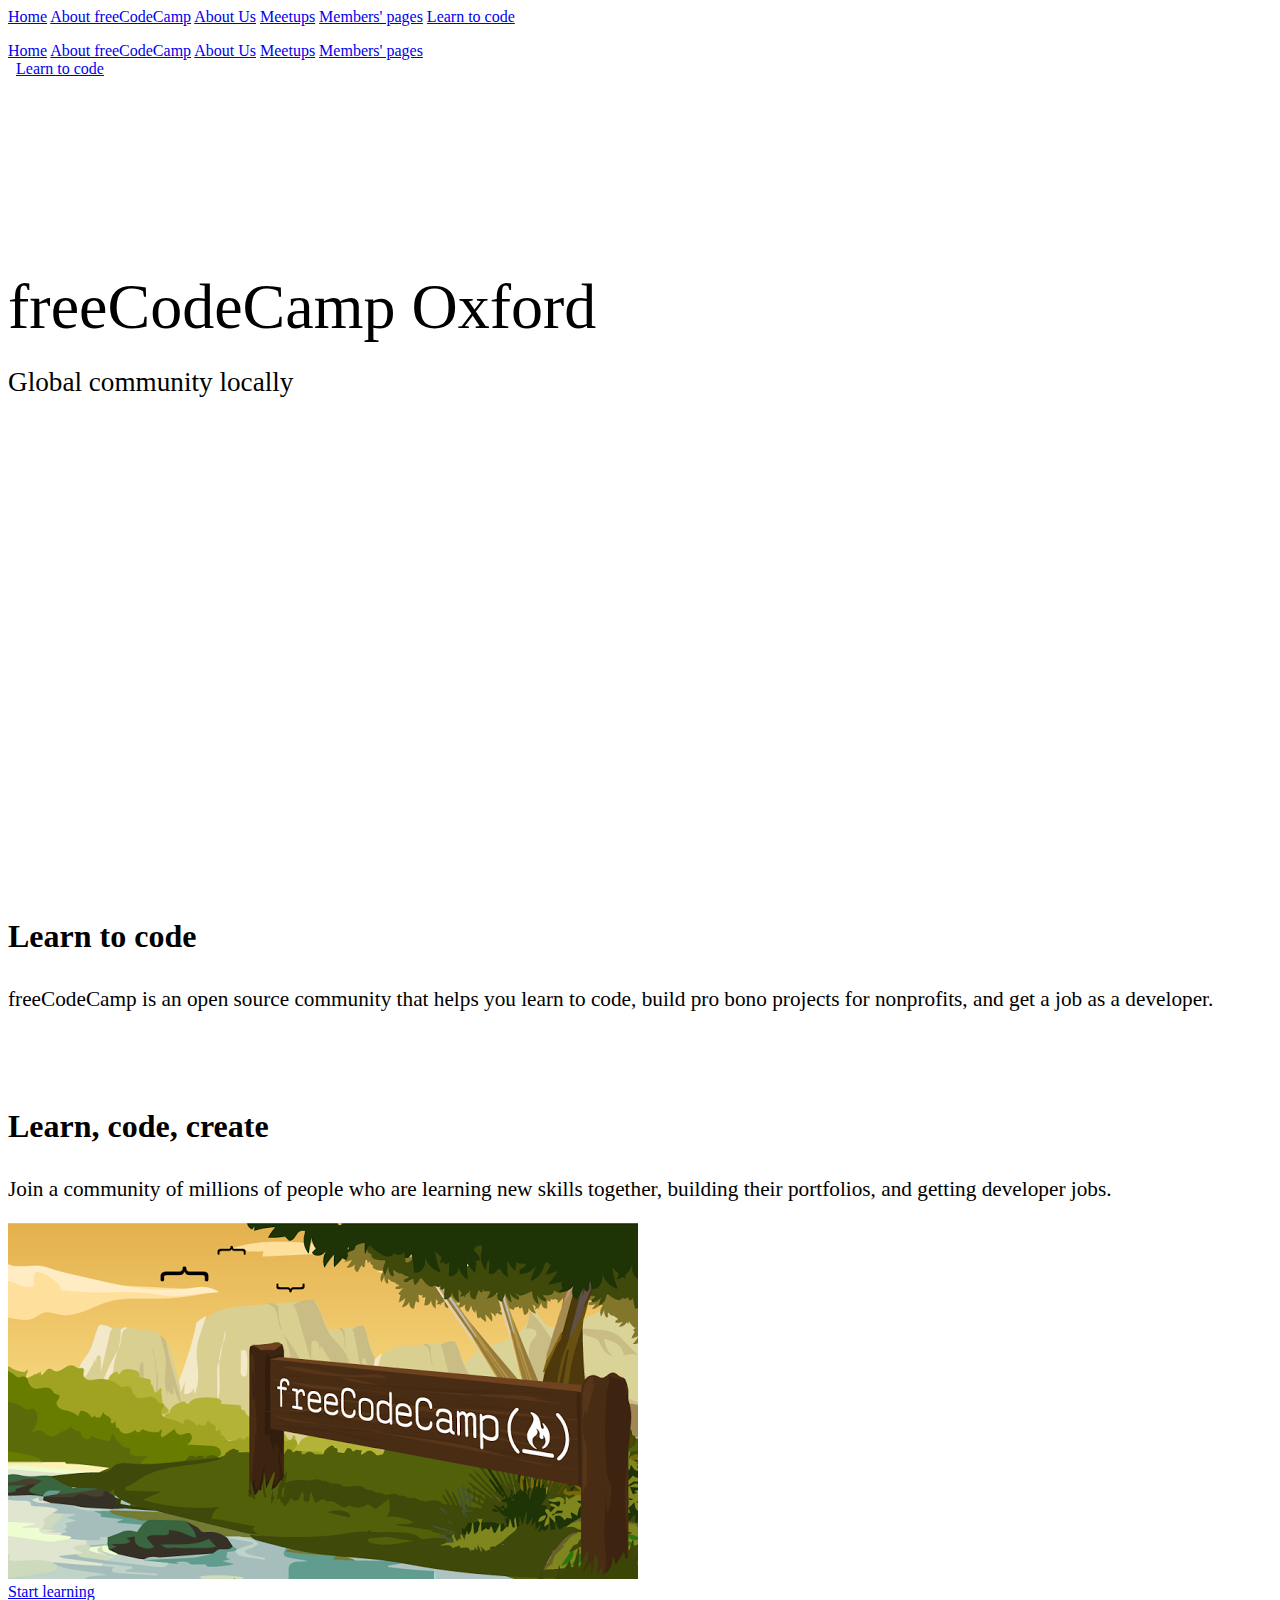
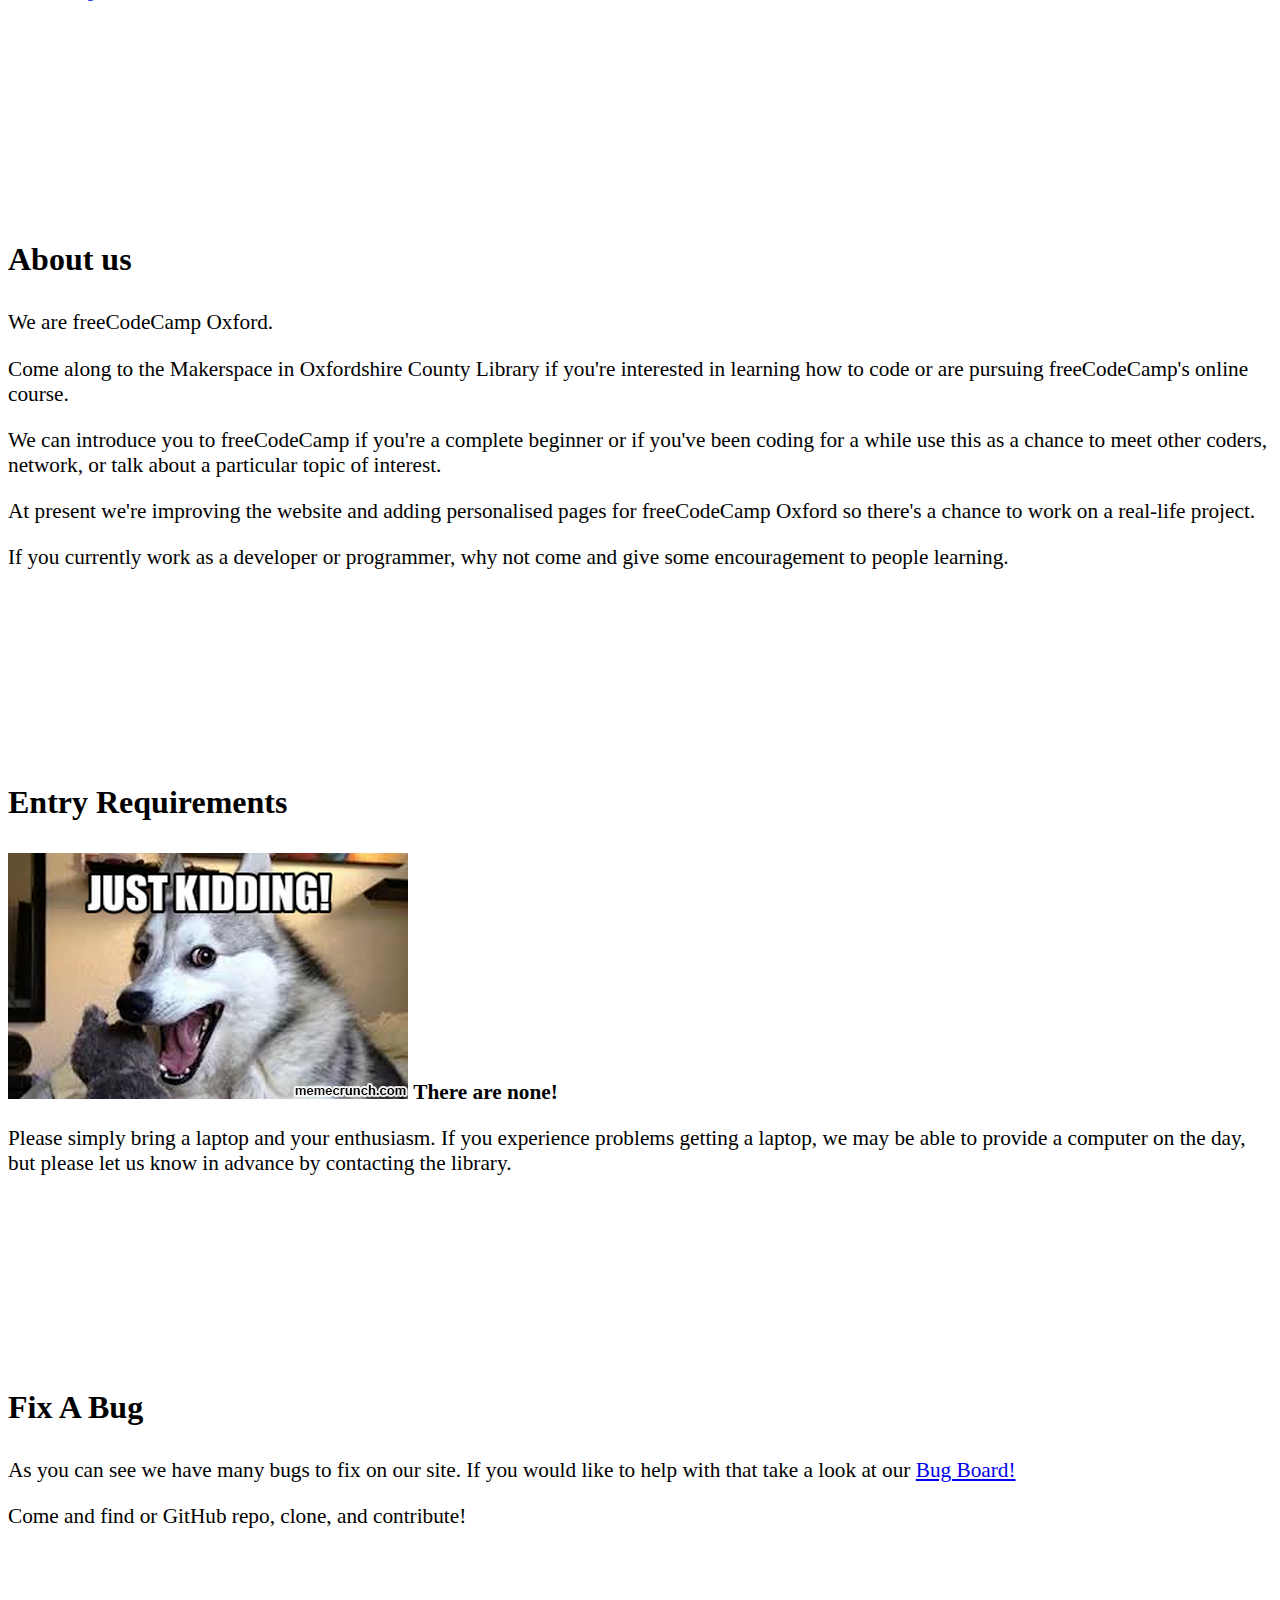
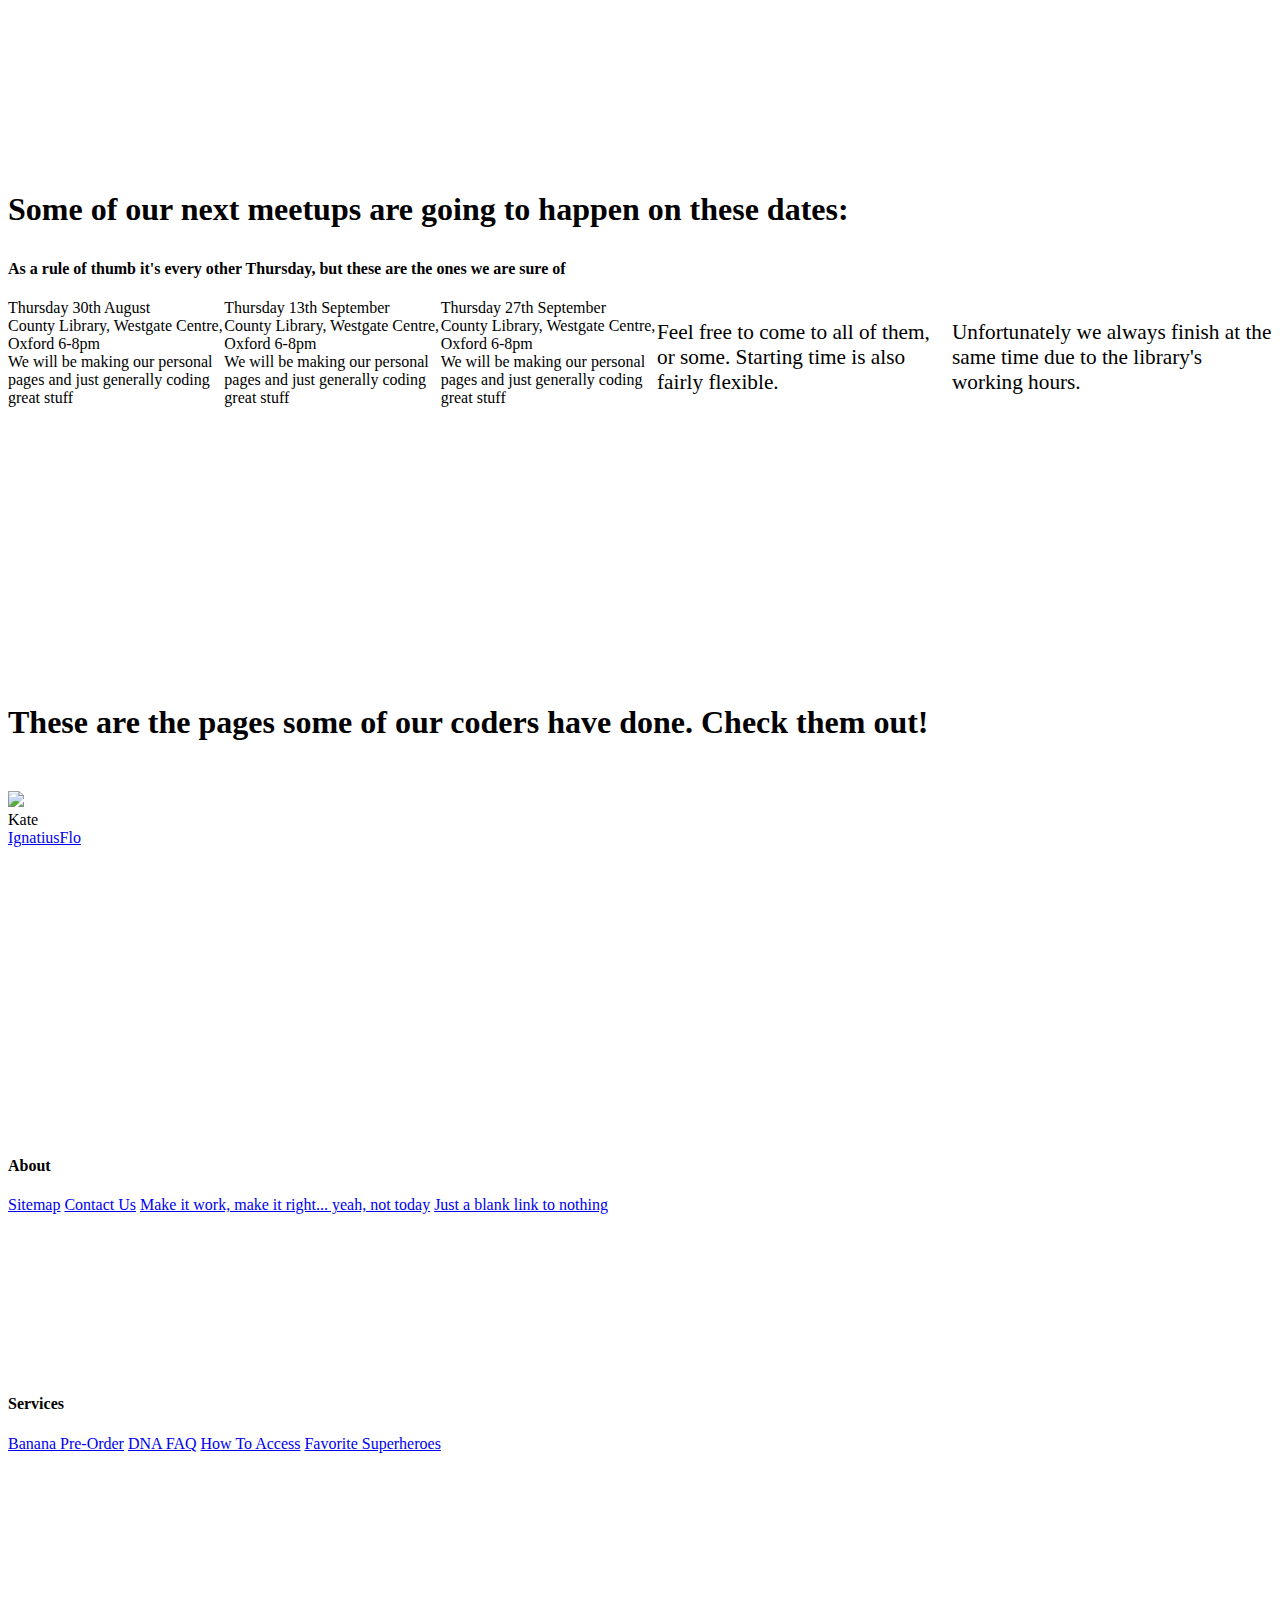
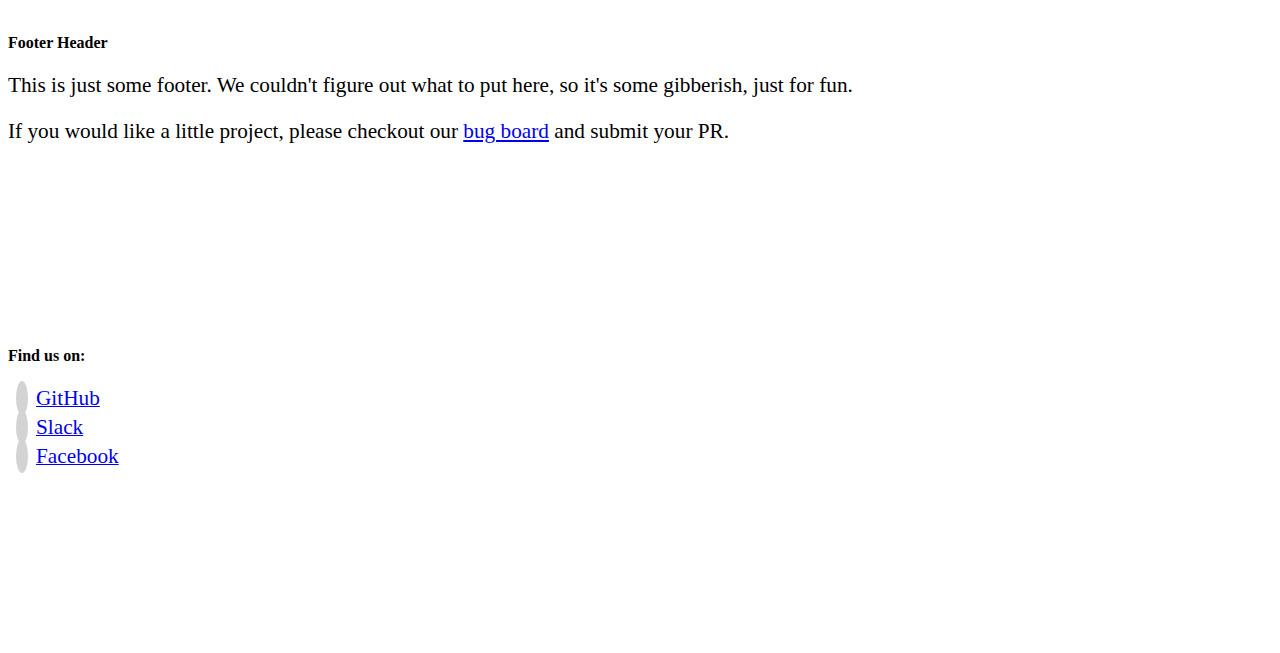
==== index.html @ 8fe6ba21 "sorting bugboard section classes. making formating right on Github logo" ====
<!DOCTYPE html>
<html>
<head>
  <!-- Standard Meta -->
  <meta charset="utf-8" />
  <meta http-equiv="X-UA-Compatible" content="IE=edge,chrome=1" />
  <meta name="viewport" content="width=device-width, initial-scale=1.0, maximum-scale=1.0">

  <!-- Site Properties -->
  <title>Homepage - Semantic</title>
  <link rel="stylesheet" href="https://cdnjs.cloudflare.com/ajax/libs/semantic-ui/2.3.1/semantic.min.css">
  <link rel="stylesheet" href="https://use.fontawesome.com/releases/v5.1.1/css/all.css" integrity="sha384-O8whS3fhG2OnA5Kas0Y9l3cfpmYjapjI0E4theH4iuMD+pLhbf6JI0jIMfYcK3yZ" crossorigin="anonymous">
  <link rel="stylesheet" href="./src/style.css">

  <script
  src="https://code.jquery.com/jquery-3.3.1.min.js"
  integrity="sha256-FgpCb/KJQlLNfOu91ta32o/NMZxltwRo8QtmkMRdAu8="
  crossorigin="anonymous"></script>

  <script src="https://cdnjs.cloudflare.com/ajax/libs/semantic-ui/2.3.1/semantic.min.js"></script>

  <script
    type="text/javascript"
    src="./src/script.js"></script>

</head>
<body>

<!-- Following Menu -->
<div class="ui large top fixed hidden menu">
  <div class="ui container">
    <a class="active item" href="#home">Home</a>
    <a class="item" href="#aboutfcc">About freeCodeCamp</a>
    <a class="item" href="#aboutus">About Us</a>
    <a class="item" href="#meetups">Meetups</a>
    <a class="item" href="#ourpages">Members' pages</a>
    <div class="right menu">
      <div class="item">
        <a class="ui button" href="https://learn.freecodecamp.org" target="_blank" rel="noopener">Learn to code</a>
      </div>
    </div>
  </div>
</div>

<!-- Sidebar Menu -->
<div class="ui vertical inverted sidebar menu">
  <a class="active item" href="#home">Home</a>
  <a class="item" href="#aboutfcc">About freeCodeCamp</a>
  <a class="item" href="#aboutus">About Us</a>
  <a class="item" href="#meetups">Meetups</a>
  <a class="item" href="#ourpages">Members' pages</a>
  <a class="ui button" href="https://learn.freecodecamp.org" target="_blank" rel="noopener">Learn to code</a>
</div>


<!-- Page Contents -->
<div class="pusher">
  <div id="home" class="ui oxfordImage inverted vertical masthead center aligned segment">
    <div class="ui container">
      <div class="ui large secondary inverted menu">
        <a class="toc item">
          <i class="sidebar icon"></i>
        </a>
        <a class="item" href="#home">Home</a>
        <a class="item" href="#aboutfcc">About freeCodeCamp</a>
        <a class="item" href="#aboutus">About Us</a>
        <a class="item" href="#meetups">Meetups</a>
        <a class="item" href="#ourpages">Members' pages</a>
        <div class="right item">
          <a class="ui button" href="https://learn.freecodecamp.org" target="_blank" rel="noopener">Learn to code</a>
        </div>
      </div>
    </div>
    <!-- Welcome text bit -->
    <div class="ui text container">
      <h1 class="ui inverted header">
        freeCodeCamp Oxford
      </h1>
      <h2>Global community locally</h2>
    </div>

  </div>
  <!-- About FCC part -->
  <div id="aboutfcc" class="ui vertical stripe segment">
    <div class="ui middle aligned stackable grid container">
      <div class="row">
        <div class="eight wide column">
          <h3 class="ui header">Learn to code</h3>
          <p>
            freeCodeCamp is an open source community that helps you learn to code, build pro bono projects for nonprofits,
            and get a job as a developer.
          </p>
          <h3 class="ui header">Learn, code, create</h3>
          <p>
            Join a community of millions of people who are learning new skills together,
            building their portfolios, and getting developer jobs.
          </p>
        </div>
        <div class="six wide right floated column">
          <img src="./src/assets/fcc.png" class="ui large bordered rounded image">
        </div>
      </div>
      <div class="row">
        <div class="center aligned column">
          <a class="ui huge button" href="https://learn.freecodecamp.org">Start learning</a>
        </div>
      </div>
    </div>
  </div>

  <!-- About Us -->
  <div id="aboutus" class="ui vertical stripe quote segment">
    <div class="ui equal width stackable internally celled grid">
      <div class="left aligned row">
        <div class="column">
          <h3>About us</h3>
          <p>
            We are freeCodeCamp Oxford.
          </p>
          <p>
            Come along to the Makerspace in Oxfordshire County Library if
            you're interested in learning how to code or are pursuing freeCodeCamp's online course.
          </p>
          <p>
            We can introduce you to freeCodeCamp if you're a complete beginner or if you've been coding
            for a while use this as a chance to meet other coders, network, or talk about a particular topic
            of interest.
          </p>
          <p>
            At present we're improving the website and adding personalised pages for freeCodeCamp Oxford so
            there's a chance to work on a real-life project.
          </p>
          <p>
            If you currently work as a developer or programmer, why not come and give some encouragement to
            people learning.
          </p>
        </div>
        <div class="column">
          <h3>Entry Requirements</h3>
          <div class="center aligned row">
            <p>
                <img src="./src/assets/justkidding.png" class="ui image"> <b>There are none!</b>
            </p>
          </div>
          <p>
            Please simply bring a laptop and your enthusiasm. If you experience problems getting a laptop, we may be
            able to provide a computer on the day, but please let us know in advance by contacting the library.
          </p>
        </div>
      </div>
<!-- Bug Board -->
  <div class="ui vertical stripe quote segment">
    <div class="ui equal width stackable internally celled grid">
      <div class="left aligned row">
        <div class="column">
          <h3>Fix A Bug</h3>
          <p>
            As you can see we have many bugs to fix on our site. If you would like to
            help with that take a look at our <a href="https://trello.com/b/CmNMjNHc/
            quick-main-website-projects">Bug Board!</a><br></p>
            <p>Come and find or GitHub repo, clone, and contribute!
                <a href="https://github.com/freeCodeCampOxford/freeCodeCampOxford.github.io" target="_blank" rel="noopener">
                  <i class="fab fa-github"></i>

                </a>
              </li>
            </p>
          </div>
        </div>
      </div>
    </div>

  <!-- Future meetings -->
  <div id="meetups" class="ui vertical stripe segment">
    <div class="ui container">
      <h3 class="ui header">Some of our next meetups are going to happen on these dates:</h3>
      <h4>As a rule of thumb it's every other Thursday, but these are the ones we are sure of</h4>
      <div class="ui cards flex-container">
        <!-- To insert a new meeting card -->
        <!-- Copy the content between this comment... -->
        <div class="card flex-item">
          <div class="content">
            <div class="header">Thursday 30th August</div>
            <div class="meta">County Library, Westgate Centre, Oxford 6-8pm</div>
            <div class="description">
              We will be making our personal pages and just generally coding great stuff
            </div>
          </div>
        </div>

        <!-- ... and this one. the "card" div-->
        <div class="card flex-item">
          <div class="content">
            <div class="header">Thursday 13th September</div>
            <div class="meta">County Library, Westgate Centre, Oxford 6-8pm</div>
            <div class="description">
              We will be making our personal pages and just generally coding great stuff
            </div>
          </div>
        </div>
        <div class="card flex-item">
          <div class="content">
            <div class="header">Thursday 27th September</div>
            <div class="meta">County Library, Westgate Centre, Oxford 6-8pm</div>
            <div class="description">
              We will be making our personal pages and just generally coding great stuff
            </div>
          </div>
        </div>
        <p>
          Feel free to come to all of them, or some. Starting time is also fairly flexible.
        </p>
        <p>
          Unfortunately we always finish at the same time due to the library's working hours.
        </p>
      </div>
    </div>
  </div>
  <!-- Some of the beautiful pages we've done -->
  <div id="ourpages" class="ui vertical stripe segment">
      <div class="ui container">
        <h3 class="ui header">These are the pages some of our coders have done. Check them out!</h3>
        <br/>
        <div class="ui list">
          <!-- To insert a new profile page -->
          <!-- Copy the content between this comment... -->
          <div class="item">
            <img class="ui avatar image" src="https://avatars0.githubusercontent.com/u/17878487?s=400&v=4">
            <div class="content">
              <a class="header">Kate</a>
              <div class="description"><a href="./profiles/IgnatiusFlo/flo_index.html">IgnatiusFlo</a></div>
            </div>
          </div>
          <!--...and this one -->
      </div>
    </div>
  </div>
  <!-- Yeah, i don't know what to put here. LOL -->
  <div class="ui inverted vertical footer segment">
    <div class="ui container">
      <div class="ui stackable inverted divided equal height stackable grid">
        <div class="three wide column">
          <h4 class="ui inverted header">About</h4>
          <div class="ui inverted link list">
            <a href="#" class="item">Sitemap</a>
            <a href="#" class="item">Contact Us</a>
            <a href="#" class="item">Make it work, make it right... yeah, not today</a>
            <a href="#" class="item">Just a blank link to nothing</a>
          </div>
        </div>
        <div class="three wide column">
          <h4 class="ui inverted header">Services</h4>
          <div class="ui inverted link list">
            <a href="#" class="item">Banana Pre-Order</a>
            <a href="#" class="item">DNA FAQ</a>
            <a href="#" class="item">How To Access</a>
            <a href="#" class="item">Favorite Superheroes</a>
          </div>
        </div>
        <div class="six wide column">
          <h4 class="ui inverted header">Footer Header</h4>
          <p>
            This is just some footer. We couldn't figure out what to put here,
            so it's some gibberish, just for fun.
          </p>
          <p>
            If you would like a little project, please checkout our
            <a href="https://trello.com/b/CmNMjNHc/quick-main-website-projects">bug board</a>
            and submit your PR.
          </p>
        </div>
        <div class="four wide column">
          <h4 class="ui inverted header">Find us on:</h4>
          <ul class="contact-handles">
            <li id="list-item-one">
              <a href="https://github.com/freeCodeCampOxford/freeCodeCampOxford.github.io" target="_blank" rel="noopener">
                <i class="fab fa-github"></i>
                <p id="gitHubIconTag">GitHub</p>
              </a>
            </li>
            <li>
              <a href="https://freecodecampoxford.slack.com/" target="_blank" rel="noopener">
                <i class="fab fa-slack"></i>
                <p>Slack</p>
              </a>
            </li>
            <li>
              <a href="https://www.facebook.com/groups/free.code.camp.oxford.eng/" target="_blank" rel="noopener">
                <i class="fab fa-facebook"></i>
                <p>Facebook</p>
              </a>
            </li>
          </div>
        </div>
      </div>
    </div>
  </div>
</div>

</body>

</html>
---- src/style.css ----
.hidden.menu {
    display: none;
}

.masthead.segment {
    min-height: 700px;
    padding: 1em 0em;
}
.masthead .logo.item img {
    margin-right: 1em;
}
.masthead .ui.menu .ui.button {
    margin-left: 0.5em;
}
.masthead h1.ui.header {
    margin-top: 3em;
    margin-bottom: 0em;
    font-size: 4em;
    font-weight: normal;
}
.masthead h2 {
    font-size: 1.7em;
    font-weight: normal;
}
.oxfordImage {
    background-image: url("./assets/oxford.png") !important;
    background-size: cover !important;
}

.flex-container {
    display: flex;
    flex-flow: row;
    width: 100%;
    justify-content: space-between;
}

.ui.vertical.stripe {
    padding: 8em 0em;
}
.ui.vertical.stripe h3 {
    font-size: 2em;
}
.ui.vertical.stripe .button + h3,
.ui.vertical.stripe p + h3 {
    margin-top: 3em;
}
.ui.vertical.stripe .floated.image {
    clear: both;
}
.ui.vertical.stripe p {
    font-size: 1.33em;
}
.ui.vertical.stripe .horizontal.divider {
    margin: 3em 0em;
}

.quote.stripe.segment {
    padding: 0em;
}
.quote.stripe.segment .grid .column {
    padding-top: 5em;
    padding-bottom: 5em;
}

.footer.segment {
    padding: 5em 0em;
}

.secondary.pointing.menu .toc.item {
    display: none;
}

.contact-handles {
    list-style-type: none;
    padding-left: 0px;
}

.contact-handles li {
    margin-bottom: 4px;
}

.contact-handles a i {
    background-color: lightgray;
    font-size: 20px;
    padding: 6px;
    border-radius: 50%;
    margin: 0px 8px;
}

.contact-handles a p {
    display: inline;
}

@media only screen and (max-width: 700px) {
    .ui.fixed.menu {
    display: none !important;
    }
    .secondary.pointing.menu .item,
    .secondary.pointing.menu .menu {
    display: none;
    }
    .secondary.pointing.menu .toc.item {
    display: block;
    }
    .masthead.segment {
    min-height: 350px;
    }
    .masthead h1.ui.header {
    font-size: 2em;
    margin-top: 1.5em;
    }
    .masthead h2 {
    margin-top: 0.5em;
    font-size: 1.5em;
    }
}
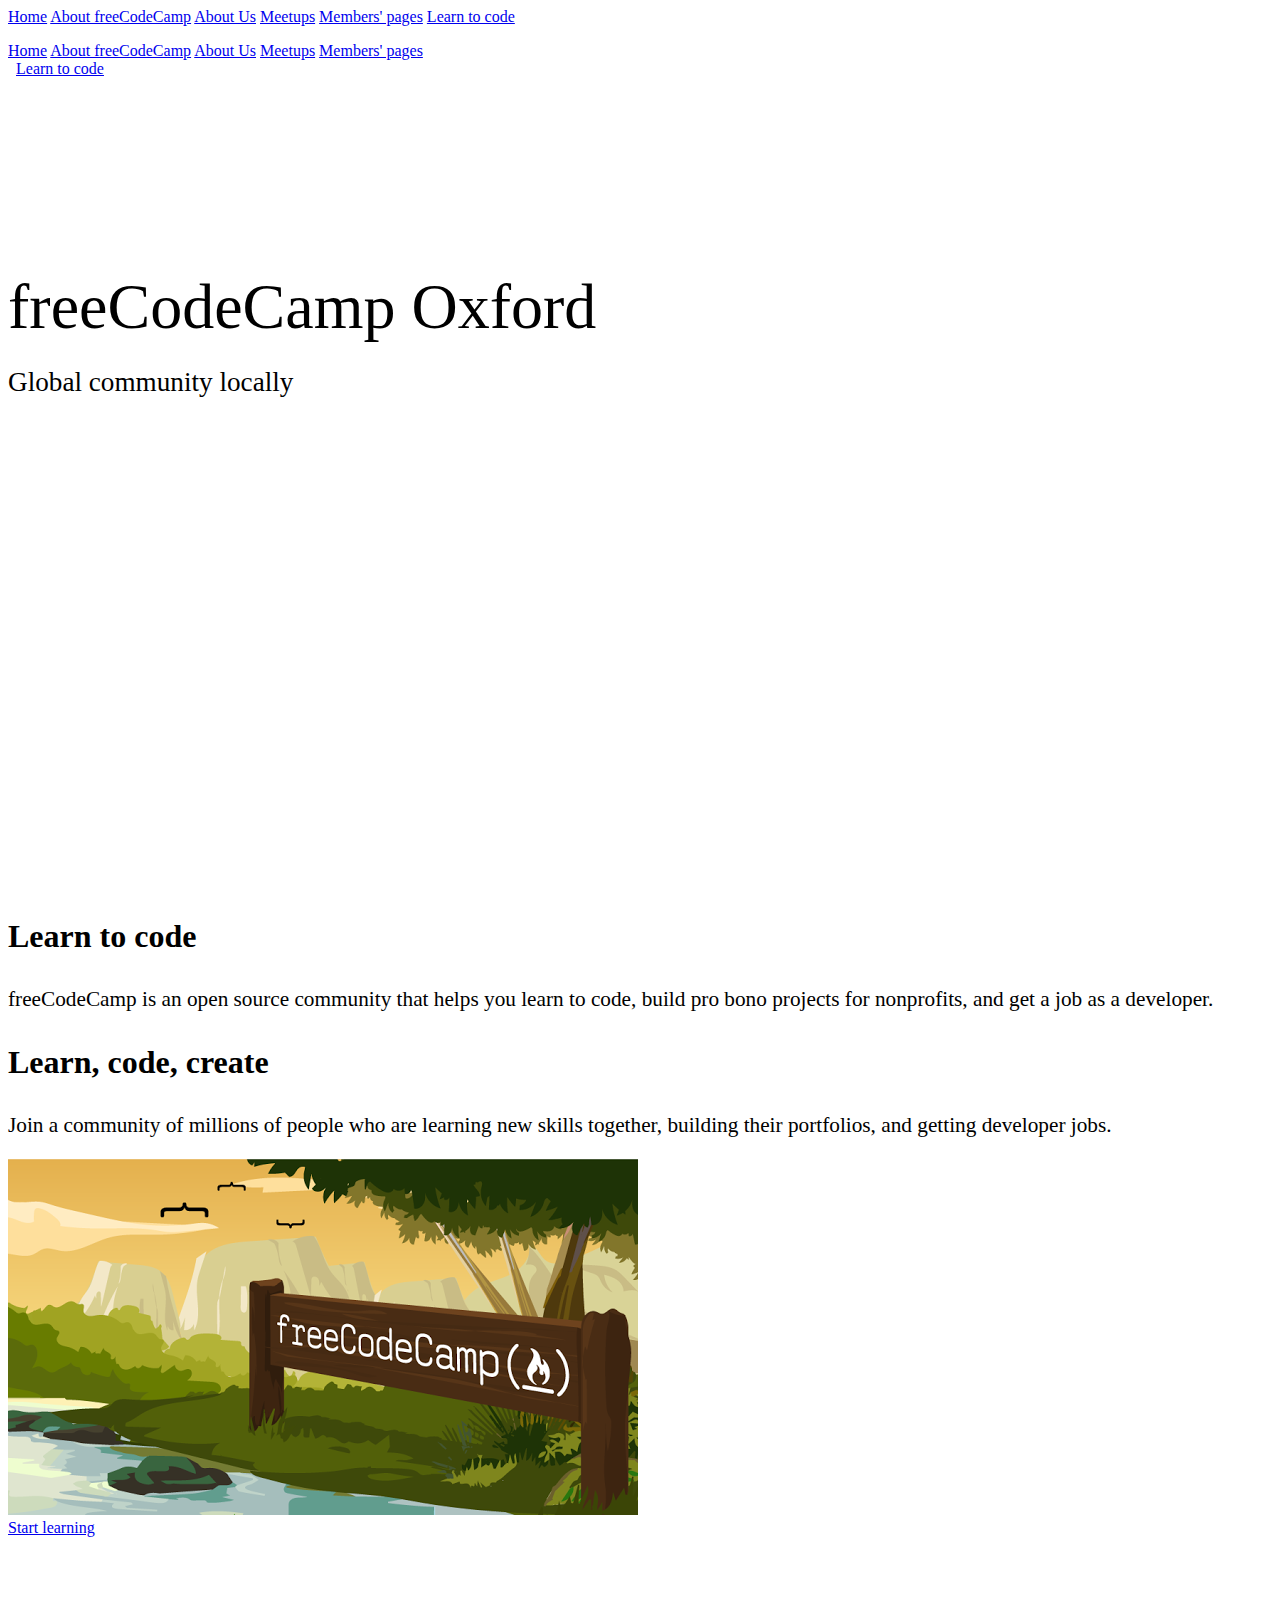
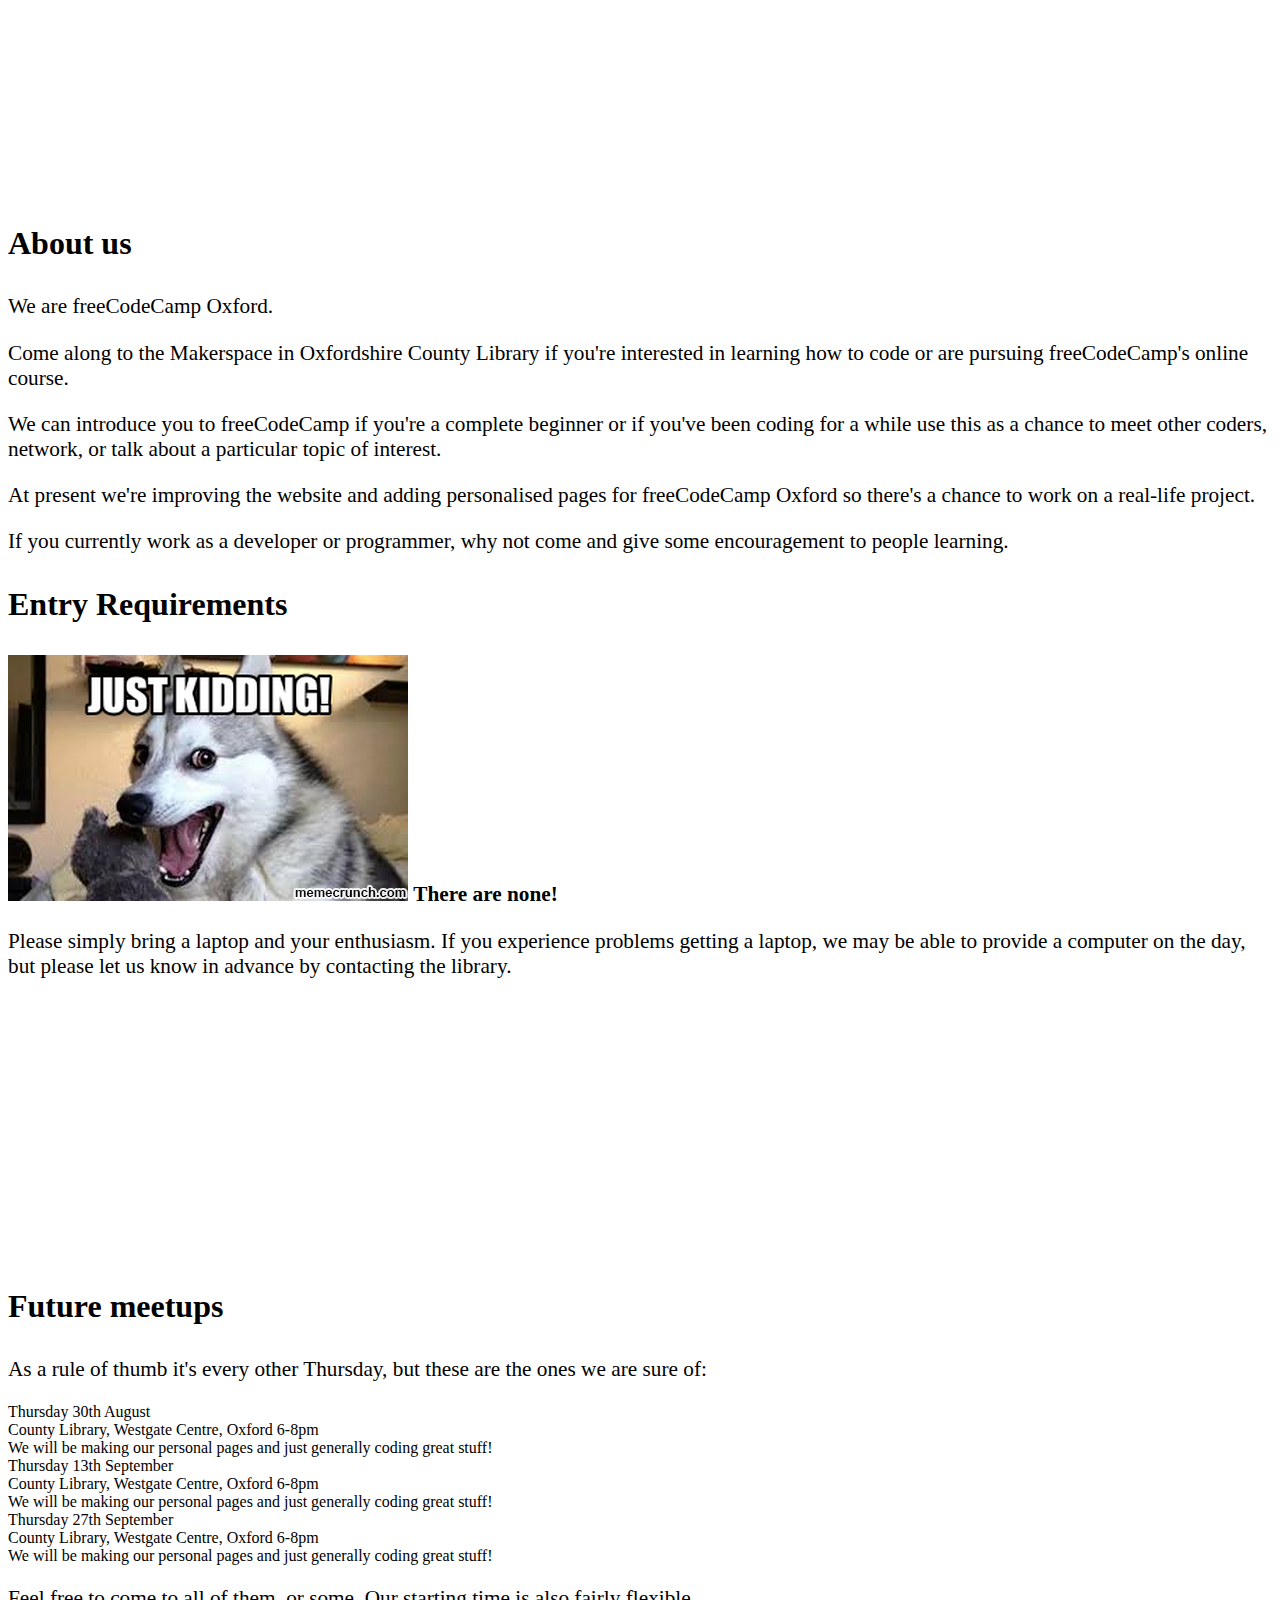
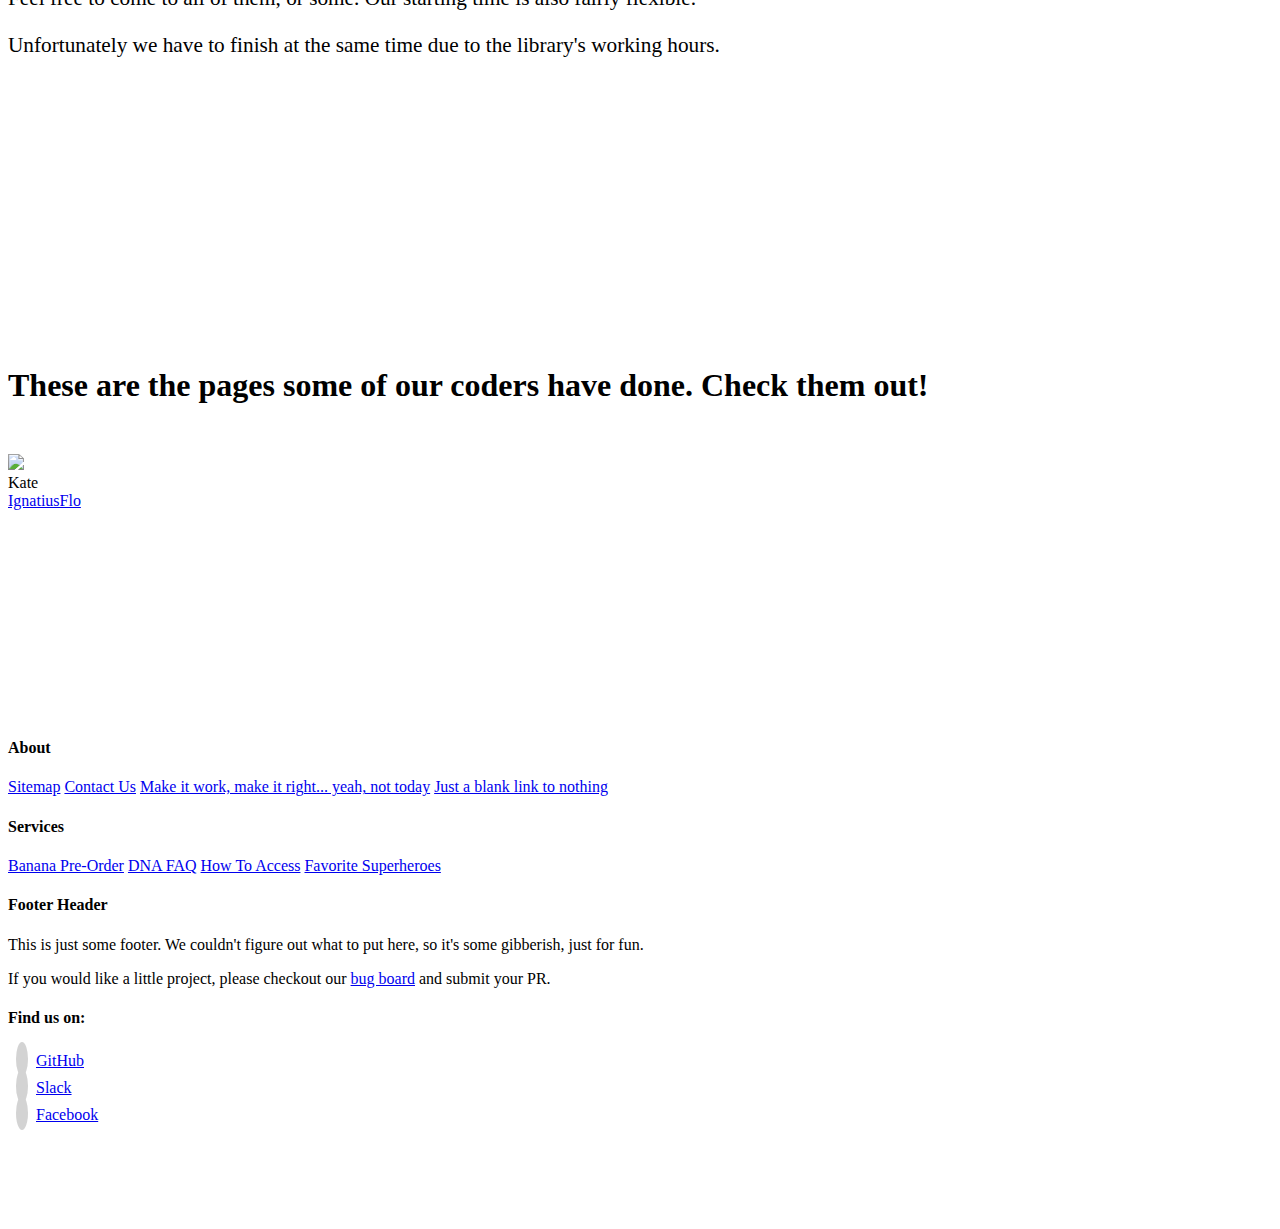
==== commit 2964219f: "Updated meetup card format" ====
--- a/index.html
+++ b/index.html
@@ -1,302 +1,299 @@
 <!DOCTYPE html>
 <html>
 <head>
-  <!-- Standard Meta -->
-  <meta charset="utf-8" />
-  <meta http-equiv="X-UA-Compatible" content="IE=edge,chrome=1" />
-  <meta name="viewport" content="width=device-width, initial-scale=1.0, maximum-scale=1.0">
-
-  <!-- Site Properties -->
-  <title>Homepage - Semantic</title>
-  <link rel="stylesheet" href="https://cdnjs.cloudflare.com/ajax/libs/semantic-ui/2.3.1/semantic.min.css">
-  <link rel="stylesheet" href="https://use.fontawesome.com/releases/v5.1.1/css/all.css" integrity="sha384-O8whS3fhG2OnA5Kas0Y9l3cfpmYjapjI0E4theH4iuMD+pLhbf6JI0jIMfYcK3yZ" crossorigin="anonymous">
-  <link rel="stylesheet" href="./src/style.css">
-
-  <script
-  src="https://code.jquery.com/jquery-3.3.1.min.js"
-  integrity="sha256-FgpCb/KJQlLNfOu91ta32o/NMZxltwRo8QtmkMRdAu8="
-  crossorigin="anonymous"></script>
-
-  <script src="https://cdnjs.cloudflare.com/ajax/libs/semantic-ui/2.3.1/semantic.min.js"></script>
-
-  <script
-    type="text/javascript"
-    src="./src/script.js"></script>
+    <!-- Standard Meta -->
+    <meta charset="utf-8"/>
+    <meta http-equiv="X-UA-Compatible" content="IE=edge,chrome=1"/>
+    <meta name="viewport" content="width=device-width, initial-scale=1.0, maximum-scale=1.0">
+
+    <!-- Site Properties -->
+    <title>Homepage - Semantic</title>
+    <link rel="stylesheet" href="https://cdnjs.cloudflare.com/ajax/libs/semantic-ui/2.3.1/semantic.min.css">
+    <link rel="stylesheet" href="https://use.fontawesome.com/releases/v5.1.1/css/all.css"
+          integrity="sha384-O8whS3fhG2OnA5Kas0Y9l3cfpmYjapjI0E4theH4iuMD+pLhbf6JI0jIMfYcK3yZ" crossorigin="anonymous">
+    <link rel="stylesheet" href="./src/style.css">
+
+    <script
+            src="https://code.jquery.com/jquery-3.3.1.min.js"
+            integrity="sha256-FgpCb/KJQlLNfOu91ta32o/NMZxltwRo8QtmkMRdAu8="
+            crossorigin="anonymous"></script>
+
+    <script src="https://cdnjs.cloudflare.com/ajax/libs/semantic-ui/2.3.1/semantic.min.js"></script>
+
+    <script
+            type="text/javascript"
+            src="./src/script.js"></script>
 
 </head>
 <body>
 
 <!-- Following Menu -->
 <div class="ui large top fixed hidden menu">
-  <div class="ui container">
+    <div class="ui container">
+        <a class="active item" href="#home">Home</a>
+        <a class="item" href="#aboutfcc">About freeCodeCamp</a>
+        <a class="item" href="#aboutus">About Us</a>
+        <a class="item" href="#meetups">Meetups</a>
+        <a class="item" href="#ourpages">Members' pages</a>
+        <div class="right menu">
+            <div class="item">
+                <a class="ui button" href="https://learn.freecodecamp.org" target="_blank" rel="noopener">Learn to
+                    code</a>
+            </div>
+        </div>
+    </div>
+</div>
+
+<!-- Sidebar Menu -->
+<div class="ui vertical inverted sidebar menu">
     <a class="active item" href="#home">Home</a>
     <a class="item" href="#aboutfcc">About freeCodeCamp</a>
     <a class="item" href="#aboutus">About Us</a>
     <a class="item" href="#meetups">Meetups</a>
     <a class="item" href="#ourpages">Members' pages</a>
-    <div class="right menu">
-      <div class="item">
-        <a class="ui button" href="https://learn.freecodecamp.org" target="_blank" rel="noopener">Learn to code</a>
-      </div>
-    </div>
-  </div>
-</div>
-
-<!-- Sidebar Menu -->
-<div class="ui vertical inverted sidebar menu">
-  <a class="active item" href="#home">Home</a>
-  <a class="item" href="#aboutfcc">About freeCodeCamp</a>
-  <a class="item" href="#aboutus">About Us</a>
-  <a class="item" href="#meetups">Meetups</a>
-  <a class="item" href="#ourpages">Members' pages</a>
-  <a class="ui button" href="https://learn.freecodecamp.org" target="_blank" rel="noopener">Learn to code</a>
-</div>
-
+    <a class="ui button" href="https://learn.freecodecamp.org" target="_blank" rel="noopener">Learn to code</a>
+</div>
 
 <!-- Page Contents -->
 <div class="pusher">
-  <div id="home" class="ui oxfordImage inverted vertical masthead center aligned segment">
-    <div class="ui container">
-      <div class="ui large secondary inverted menu">
-        <a class="toc item">
-          <i class="sidebar icon"></i>
-        </a>
-        <a class="item" href="#home">Home</a>
-        <a class="item" href="#aboutfcc">About freeCodeCamp</a>
-        <a class="item" href="#aboutus">About Us</a>
-        <a class="item" href="#meetups">Meetups</a>
-        <a class="item" href="#ourpages">Members' pages</a>
-        <div class="right item">
-          <a class="ui button" href="https://learn.freecodecamp.org" target="_blank" rel="noopener">Learn to code</a>
-        </div>
-      </div>
-    </div>
-    <!-- Welcome text bit -->
-    <div class="ui text container">
-      <h1 class="ui inverted header">
-        freeCodeCamp Oxford
-      </h1>
-      <h2>Global community locally</h2>
-    </div>
-
-  </div>
-  <!-- About FCC part -->
-  <div id="aboutfcc" class="ui vertical stripe segment">
-    <div class="ui middle aligned stackable grid container">
-      <div class="row">
-        <div class="eight wide column">
-          <h3 class="ui header">Learn to code</h3>
-          <p>
-            freeCodeCamp is an open source community that helps you learn to code, build pro bono projects for nonprofits,
-            and get a job as a developer.
-          </p>
-          <h3 class="ui header">Learn, code, create</h3>
-          <p>
-            Join a community of millions of people who are learning new skills together,
-            building their portfolios, and getting developer jobs.
-          </p>
-        </div>
-        <div class="six wide right floated column">
-          <img src="./src/assets/fcc.png" class="ui large bordered rounded image">
-        </div>
-      </div>
-      <div class="row">
-        <div class="center aligned column">
-          <a class="ui huge button" href="https://learn.freecodecamp.org">Start learning</a>
-        </div>
-      </div>
-    </div>
-  </div>
-
-  <!-- About Us -->
-  <div id="aboutus" class="ui vertical stripe quote segment">
-    <div class="ui equal width stackable internally celled grid">
-      <div class="left aligned row">
-        <div class="column">
-          <h3>About us</h3>
-          <p>
-            We are freeCodeCamp Oxford.
-          </p>
-          <p>
-            Come along to the Makerspace in Oxfordshire County Library if
-            you're interested in learning how to code or are pursuing freeCodeCamp's online course.
-          </p>
-          <p>
-            We can introduce you to freeCodeCamp if you're a complete beginner or if you've been coding
-            for a while use this as a chance to meet other coders, network, or talk about a particular topic
-            of interest.
-          </p>
-          <p>
-            At present we're improving the website and adding personalised pages for freeCodeCamp Oxford so
-            there's a chance to work on a real-life project.
-          </p>
-          <p>
-            If you currently work as a developer or programmer, why not come and give some encouragement to
-            people learning.
-          </p>
-        </div>
-        <div class="column">
-          <h3>Entry Requirements</h3>
-          <div class="center aligned row">
-            <p>
-                <img src="./src/assets/justkidding.png" class="ui image"> <b>There are none!</b>
-            </p>
-          </div>
-          <p>
-            Please simply bring a laptop and your enthusiasm. If you experience problems getting a laptop, we may be
-            able to provide a computer on the day, but please let us know in advance by contacting the library.
-          </p>
-        </div>
-      </div>
-<!-- Bug Board -->
-  <div class="ui vertical stripe quote segment">
-    <div class="ui equal width stackable internally celled grid">
-      <div class="left aligned row">
-        <div class="column">
-          <h3>Fix A Bug</h3>
-          <p>
-            As you can see we have many bugs to fix on our site. If you would like to
-            help with that take a look at our <a href="https://trello.com/b/CmNMjNHc/
-            quick-main-website-projects">Bug Board!</a><br></p>
-            <p>Come and find or GitHub repo, clone, and contribute!
-                <a href="https://github.com/freeCodeCampOxford/freeCodeCampOxford.github.io" target="_blank" rel="noopener">
-                  <i class="fab fa-github"></i>
-
+    <div id="home" class="ui oxfordImage inverted vertical masthead center aligned segment">
+        <div class="ui container">
+            <div class="ui large secondary inverted menu">
+                <a class="toc item">
+                    <i class="sidebar icon"></i>
                 </a>
-              </li>
-            </p>
-          </div>
-        </div>
-      </div>
-    </div>
-
-  <!-- Future meetings -->
-  <div id="meetups" class="ui vertical stripe segment">
-    <div class="ui container">
-      <h3 class="ui header">Some of our next meetups are going to happen on these dates:</h3>
-      <h4>As a rule of thumb it's every other Thursday, but these are the ones we are sure of</h4>
-      <div class="ui cards flex-container">
+                <a class="item" href="#home">Home</a>
+                <a class="item" href="#aboutfcc">About freeCodeCamp</a>
+                <a class="item" href="#aboutus">About Us</a>
+                <a class="item" href="#meetups">Meetups</a>
+                <a class="item" href="#ourpages">Members' pages</a>
+                <div class="right item">
+                    <a class="ui button" href="https://learn.freecodecamp.org" target="_blank" rel="noopener">Learn to
+                        code</a>
+                </div>
+            </div>
+        </div>
+        <!-- Welcome text bit -->
+        <div class="ui text container">
+            <h1 class="ui inverted header">
+                freeCodeCamp Oxford
+            </h1>
+            <h2>Global community locally</h2>
+        </div>
+
+    </div>
+    <!-- About FCC part -->
+    <div id="aboutfcc" class="ui vertical stripe segment">
+        <div class="ui middle aligned stackable grid container">
+            <div class="row">
+                <div class="four wide column">
+                    <h3 class="ui header">Learn to code</h3>
+                    <p>
+                        freeCodeCamp is an open source community that helps you learn to code, build pro bono projects
+                        for nonprofits,
+                        and get a job as a developer.
+                    </p>
+                </div>
+                <div class="four wide column">
+                    <h3 class="ui header">Learn, code, create</h3>
+                    <p>
+                        Join a community of millions of people who are learning new skills together,
+                        building their portfolios, and getting developer jobs.
+                    </p>
+                </div>
+                <div class="four wide right floated column">
+                    <img src="./src/assets/fcc.png" class="ui fluid bordered centred rounded image">
+                </div>
+            </div>
+            <div class="row">
+                <div class="center aligned column">
+                    <a class="ui huge button" href="https://learn.freecodecamp.org">Start learning</a>
+                </div>
+            </div>
+        </div>
+    </div>
+
+    <!-- About Us -->
+    <div id="aboutus" class="ui vertical stripe segment">
+        <div class="ui grid equal width stackable internally container">
+            <div class="row">
+                <div class="column">
+                    <h3>About us</h3>
+                    <p>
+                        We are freeCodeCamp Oxford.
+                    </p>
+                    <p>
+                        Come along to the Makerspace in Oxfordshire County Library if
+                        you're interested in learning how to code or are pursuing freeCodeCamp's online course.
+                    </p>
+                    <p>
+                        We can introduce you to freeCodeCamp if you're a complete beginner or if you've been coding
+                        for a while use this as a chance to meet other coders, network, or talk about a particular topic
+                        of interest.
+                    </p>
+                    <p>
+                        At present we're improving the website and adding personalised pages for freeCodeCamp Oxford so
+                        there's a chance to work on a real-life project.
+                    </p>
+                    <p>
+                        If you currently work as a developer or programmer, why not come and give some encouragement to
+                        people learning.
+                    </p>
+                </div>
+                <div class="center aligned column">
+                    <h3>Entry Requirements</h3>
+                    <p>
+                        <img src="./src/assets/justkidding.png" class="ui image centered"> <b>There are none!</b>
+                    </p>
+                </div>
+            </div>
+            <div class="row">
+                <div class="column">
+                    <div class="ui hidden section divider"></div>
+                    <p>
+                        Please simply bring a laptop and your enthusiasm. If you experience problems getting a laptop,
+                        we may be
+                        able to provide a computer on the day, but please let us know in advance by contacting the
+                        library.
+                    </p>
+                </div>
+            </div>
+        </div>
+
+    </div>
+</div>
+
+<div id="meetups" class="ui vertical stripe segment">
+    <div class="ui container">
+        <h3 class="ui header">Future meetups</h3>
+        <p>As a rule of thumb it's every other Thursday, but these are the ones we are sure of:</p>
+    </div>
+    <div class="ui hidden section divider"></div>
+    <div class="ui three doubling cards container">
         <!-- To insert a new meeting card -->
         <!-- Copy the content between this comment... -->
-        <div class="card flex-item">
-          <div class="content">
-            <div class="header">Thursday 30th August</div>
-            <div class="meta">County Library, Westgate Centre, Oxford 6-8pm</div>
-            <div class="description">
-              We will be making our personal pages and just generally coding great stuff
-            </div>
-          </div>
+        <div class="card">
+            <div class="content">
+                <div class="header">Thursday 30th August</div>
+                <div class="meta">County Library, Westgate Centre, Oxford 6-8pm</div>
+                <div class="description">
+                    We will be making our personal pages and just generally coding great stuff!
+                </div>
+            </div>
         </div>
 
         <!-- ... and this one. the "card" div-->
-        <div class="card flex-item">
-          <div class="content">
-            <div class="header">Thursday 13th September</div>
-            <div class="meta">County Library, Westgate Centre, Oxford 6-8pm</div>
-            <div class="description">
-              We will be making our personal pages and just generally coding great stuff
-            </div>
-          </div>
-        </div>
-        <div class="card flex-item">
-          <div class="content">
-            <div class="header">Thursday 27th September</div>
-            <div class="meta">County Library, Westgate Centre, Oxford 6-8pm</div>
-            <div class="description">
-              We will be making our personal pages and just generally coding great stuff
-            </div>
-          </div>
-        </div>
+        <div class="card">
+            <div class="content">
+                <div class="header">Thursday 13th September</div>
+                <div class="meta">County Library, Westgate Centre, Oxford 6-8pm</div>
+                <div class="description">
+                    We will be making our personal pages and just generally coding great stuff!
+                </div>
+            </div>
+        </div>
+
+        <div class="card">
+            <div class="content">
+                <div class="header">Thursday 27th September</div>
+                <div class="meta">County Library, Westgate Centre, Oxford 6-8pm</div>
+                <div class="description">
+                    We will be making our personal pages and just generally coding great stuff!
+                </div>
+            </div>
+        </div>
+    </div>
+    <div class="ui hidden section divider"></div>
+    <div class="ui container">
         <p>
-          Feel free to come to all of them, or some. Starting time is also fairly flexible.
+            Feel free to come to all of them, or some. Our starting time is also fairly flexible.
         </p>
         <p>
-          Unfortunately we always finish at the same time due to the library's working hours.
+            Unfortunately we have to finish at the same time due to the library's working hours.
         </p>
-      </div>
-    </div>
-  </div>
-  <!-- Some of the beautiful pages we've done -->
-  <div id="ourpages" class="ui vertical stripe segment">
-      <div class="ui container">
+    </div>
+</div>
+<!-- Some of the beautiful pages we've done -->
+<div id="ourpages" class="ui vertical stripe segment">
+    <div class="ui container">
         <h3 class="ui header">These are the pages some of our coders have done. Check them out!</h3>
         <br/>
         <div class="ui list">
-          <!-- To insert a new profile page -->
-          <!-- Copy the content between this comment... -->
-          <div class="item">
-            <img class="ui avatar image" src="https://avatars0.githubusercontent.com/u/17878487?s=400&v=4">
-            <div class="content">
-              <a class="header">Kate</a>
-              <div class="description"><a href="./profiles/IgnatiusFlo/flo_index.html">IgnatiusFlo</a></div>
-            </div>
-          </div>
-          <!--...and this one -->
-      </div>
-    </div>
-  </div>
-  <!-- Yeah, i don't know what to put here. LOL -->
-  <div class="ui inverted vertical footer segment">
-    <div class="ui container">
-      <div class="ui stackable inverted divided equal height stackable grid">
-        <div class="three wide column">
-          <h4 class="ui inverted header">About</h4>
-          <div class="ui inverted link list">
-            <a href="#" class="item">Sitemap</a>
-            <a href="#" class="item">Contact Us</a>
-            <a href="#" class="item">Make it work, make it right... yeah, not today</a>
-            <a href="#" class="item">Just a blank link to nothing</a>
-          </div>
-        </div>
-        <div class="three wide column">
-          <h4 class="ui inverted header">Services</h4>
-          <div class="ui inverted link list">
-            <a href="#" class="item">Banana Pre-Order</a>
-            <a href="#" class="item">DNA FAQ</a>
-            <a href="#" class="item">How To Access</a>
-            <a href="#" class="item">Favorite Superheroes</a>
-          </div>
-        </div>
-        <div class="six wide column">
-          <h4 class="ui inverted header">Footer Header</h4>
-          <p>
-            This is just some footer. We couldn't figure out what to put here,
-            so it's some gibberish, just for fun.
-          </p>
-          <p>
-            If you would like a little project, please checkout our
-            <a href="https://trello.com/b/CmNMjNHc/quick-main-website-projects">bug board</a>
-            and submit your PR.
-          </p>
-        </div>
-        <div class="four wide column">
-          <h4 class="ui inverted header">Find us on:</h4>
-          <ul class="contact-handles">
-            <li id="list-item-one">
-              <a href="https://github.com/freeCodeCampOxford/freeCodeCampOxford.github.io" target="_blank" rel="noopener">
-                <i class="fab fa-github"></i>
-                <p id="gitHubIconTag">GitHub</p>
-              </a>
-            </li>
-            <li>
-              <a href="https://freecodecampoxford.slack.com/" target="_blank" rel="noopener">
-                <i class="fab fa-slack"></i>
-                <p>Slack</p>
-              </a>
-            </li>
-            <li>
-              <a href="https://www.facebook.com/groups/free.code.camp.oxford.eng/" target="_blank" rel="noopener">
-                <i class="fab fa-facebook"></i>
-                <p>Facebook</p>
-              </a>
-            </li>
-          </div>
-        </div>
-      </div>
-    </div>
-  </div>
+            <!-- To insert a new profile page -->
+            <!-- Copy the content between this comment... -->
+            <div class="item">
+                <img class="ui avatar image" src="https://avatars0.githubusercontent.com/u/17878487?s=400&v=4">
+                <div class="content">
+                    <a class="header">Kate</a>
+                    <div class="description"><a href="./src/profiles/IgnatiusFlo/flo_index.html">IgnatiusFlo</a></div>
+                </div>
+            </div>
+            <!--...and this one -->
+        </div>
+    </div>
+</div>
+<!-- Yeah, i don't know what to put here. LOL -->
+<div class="ui inverted vertical footer segment">
+    <div class="ui container">
+        <div class="ui stackable inverted divided equal height stackable grid">
+            <div class="three wide column">
+                <h4 class="ui inverted header">About</h4>
+                <div class="ui inverted link list">
+                    <a href="#" class="item">Sitemap</a>
+                    <a href="#" class="item">Contact Us</a>
+                    <a href="#" class="item">Make it work, make it right... yeah, not today</a>
+                    <a href="#" class="item">Just a blank link to nothing</a>
+                </div>
+            </div>
+            <div class="three wide column">
+                <h4 class="ui inverted header">Services</h4>
+                <div class="ui inverted link list">
+                    <a href="#" class="item">Banana Pre-Order</a>
+                    <a href="#" class="item">DNA FAQ</a>
+                    <a href="#" class="item">How To Access</a>
+                    <a href="#" class="item">Favorite Superheroes</a>
+                </div>
+            </div>
+            <div class="six wide column">
+                <h4 class="ui inverted header">Footer Header</h4>
+                <p>
+                    This is just some footer. We couldn't figure out what to put here,
+                    so it's some gibberish, just for fun.
+                </p>
+                <p>
+                    If you would like a little project, please checkout our
+                    <a href="https://trello.com/b/CmNMjNHc/quick-main-website-projects">bug board</a>
+                    and submit your PR.
+                </p>
+            </div>
+            <div class="four wide column">
+                <h4 class="ui inverted header">Find us on:</h4>
+                <ul class="contact-handles">
+                    <li id="list-item-one">
+                        <a href="https://github.com/freeCodeCampOxford/freeCodeCampOxford.github.io" target="_blank"
+                           rel="noopener">
+                            <i class="fab fa-github"></i>
+                            <p id="gitHubIconTag">GitHub</p>
+                        </a>
+                    </li>
+                    <li>
+                        <a href="https://freecodecampoxford.slack.com/" target="_blank" rel="noopener">
+                            <i class="fab fa-slack"></i>
+                            <p>Slack</p>
+                        </a>
+                    </li>
+                    <li>
+                        <a href="https://www.facebook.com/groups/free.code.camp.oxford.eng/" target="_blank"
+                           rel="noopener">
+                            <i class="fab fa-facebook"></i>
+                            <p>Facebook</p>
+                        </a>
+                    </li>
+            </div>
+        </div>
+    </div>
 </div>
 
 </body>
 
-</html>
+</html>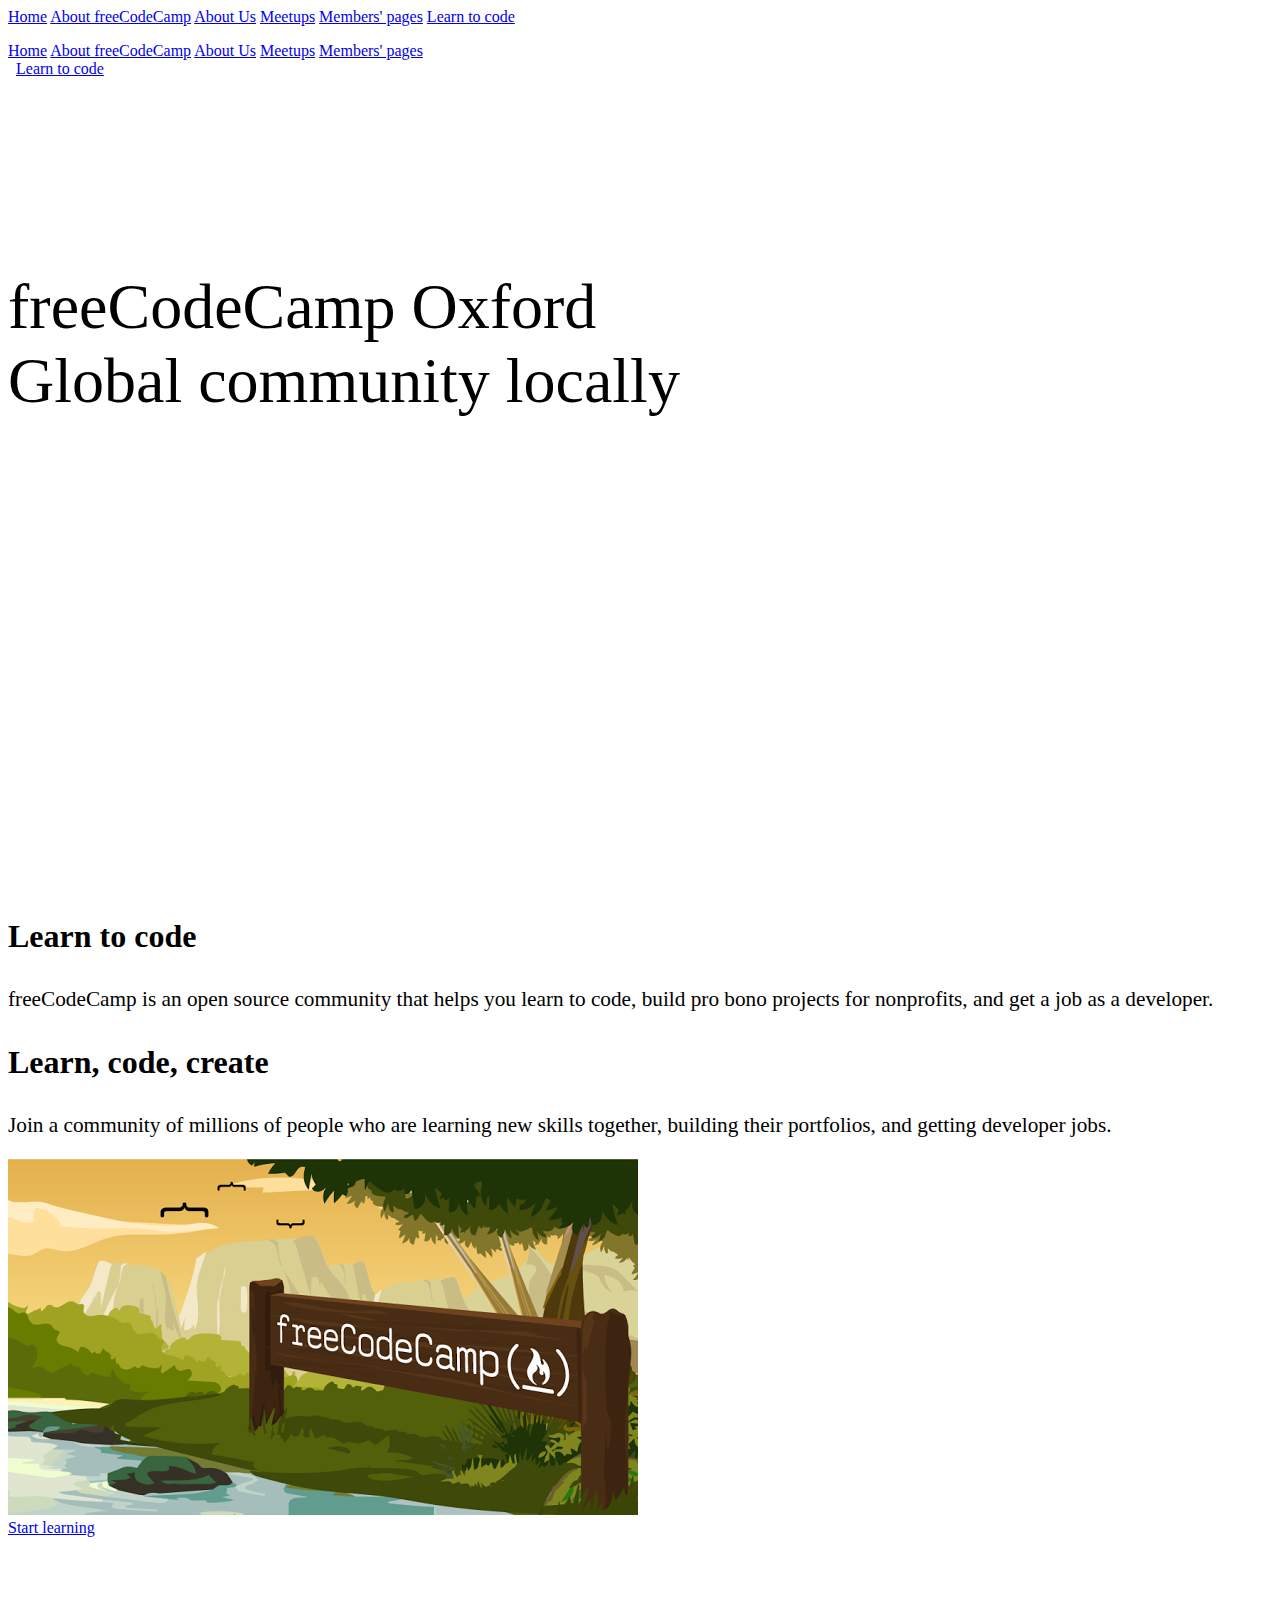
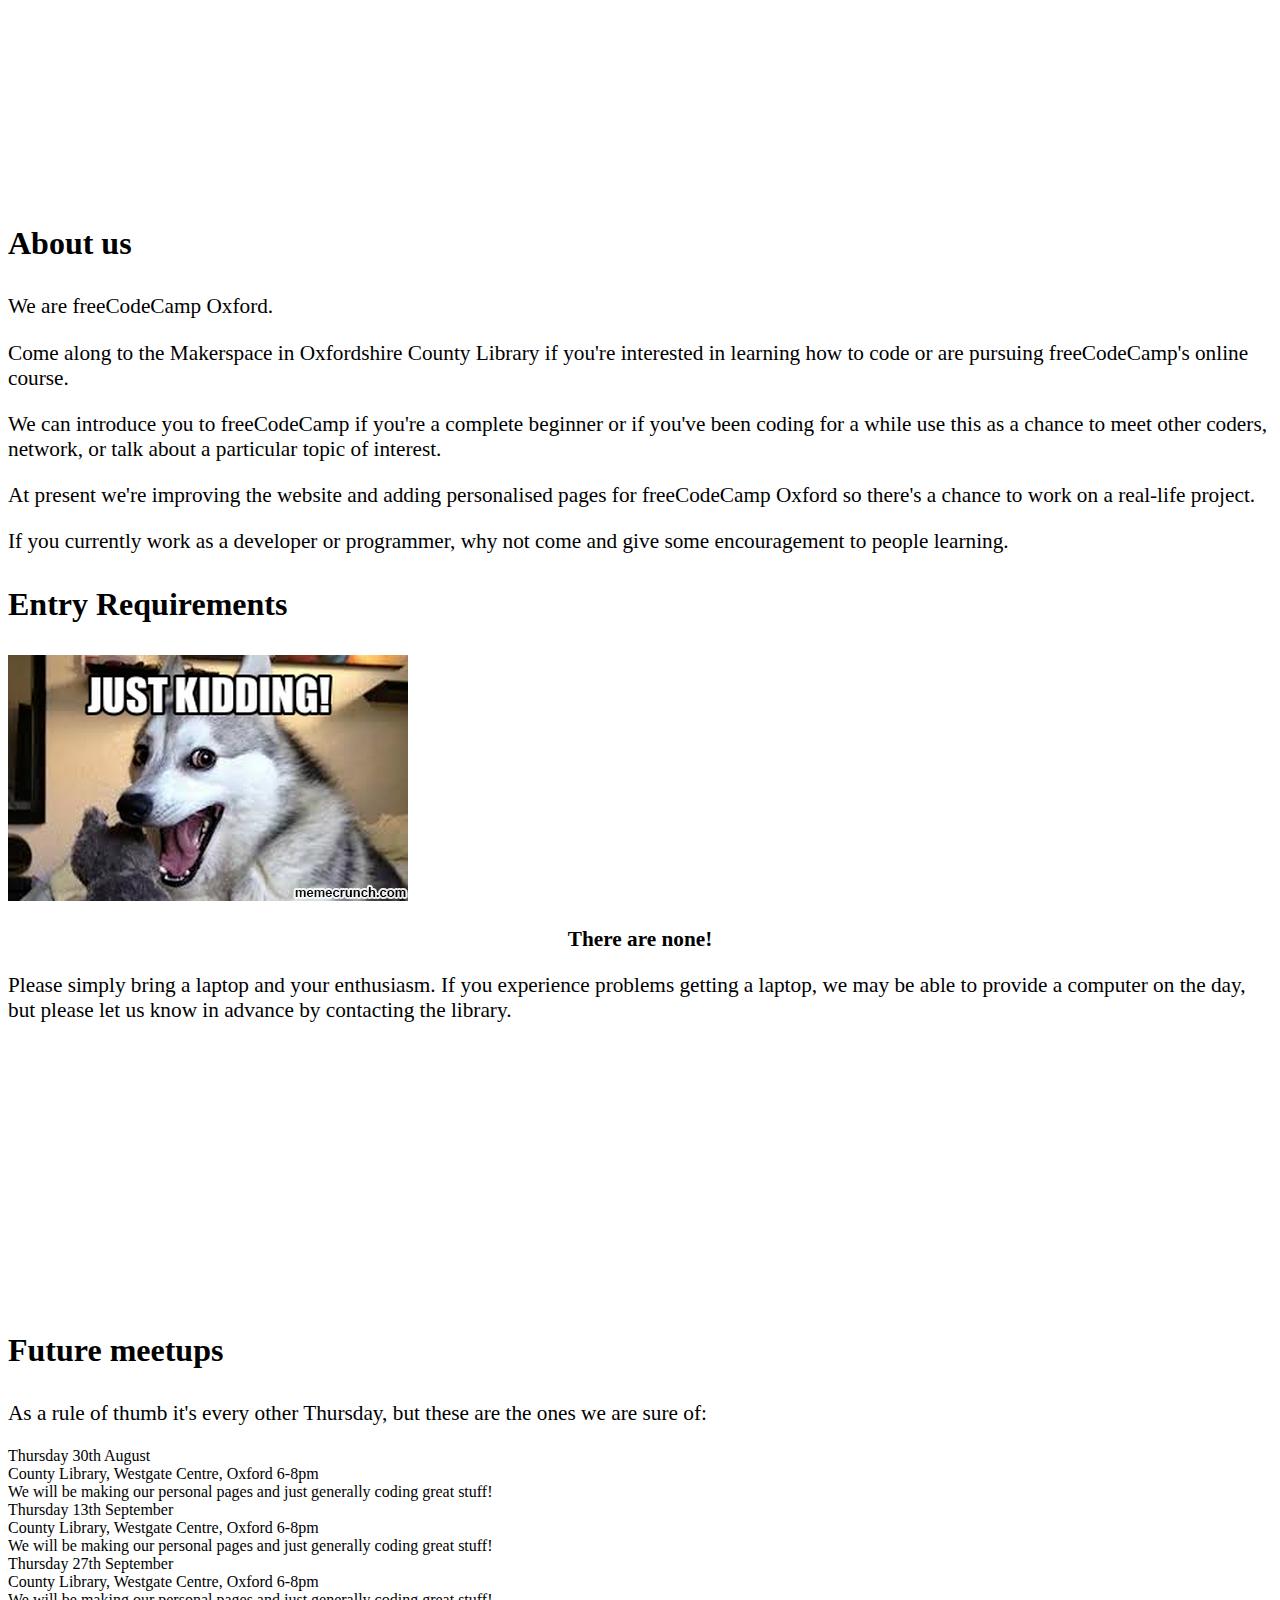
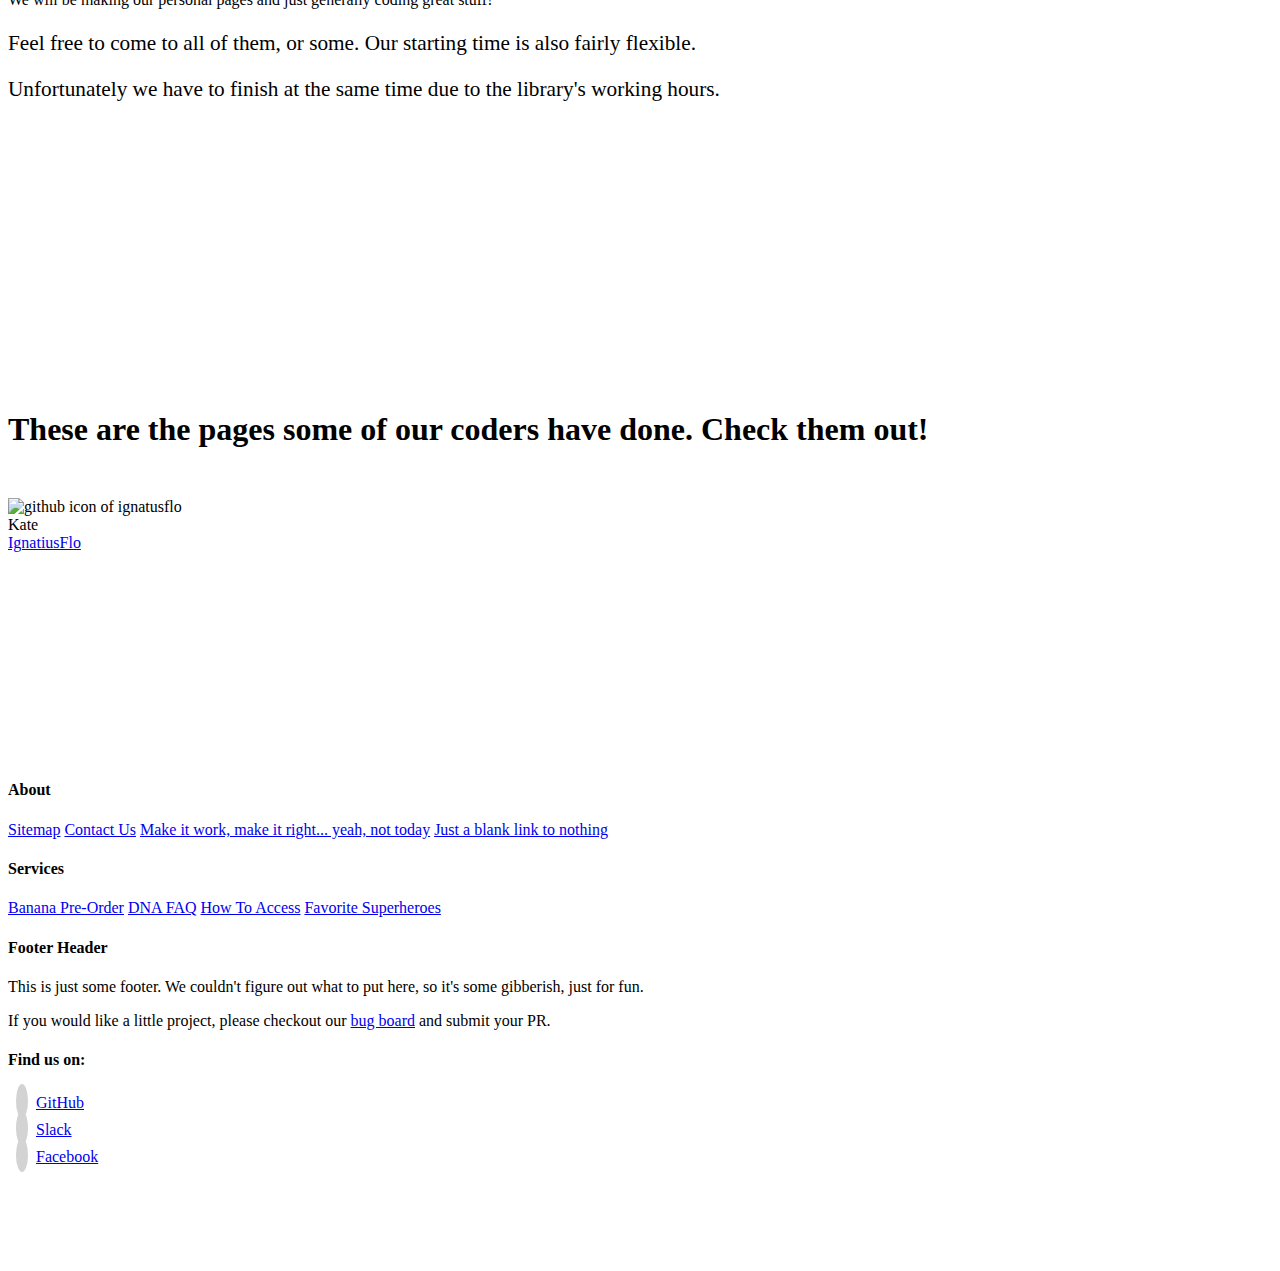
==== commit 18b9153c: "Improved accessibility" ====
--- a/index.html
+++ b/index.html
@@ -7,7 +7,7 @@
     <meta name="viewport" content="width=device-width, initial-scale=1.0, maximum-scale=1.0">
 
     <!-- Site Properties -->
-    <title>Homepage - Semantic</title>
+    <title>Homepage</title>
     <link rel="stylesheet" href="https://cdnjs.cloudflare.com/ajax/libs/semantic-ui/2.3.1/semantic.min.css">
     <link rel="stylesheet" href="https://use.fontawesome.com/releases/v5.1.1/css/all.css"
           integrity="sha384-O8whS3fhG2OnA5Kas0Y9l3cfpmYjapjI0E4theH4iuMD+pLhbf6JI0jIMfYcK3yZ" crossorigin="anonymous">
@@ -28,35 +28,36 @@
 <body>
 
 <!-- Following Menu -->
-<div class="ui large top fixed hidden menu">
-    <div class="ui container">
+
+    <div class="ui large top fixed hidden menu">
+        <div class="ui container">
+            <a class="active item" href="#home">Home</a>
+            <a class="item" href="#aboutfcc">About freeCodeCamp</a>
+            <a class="item" href="#aboutus">About Us</a>
+            <a class="item" href="#meetups">Meetups</a>
+            <a class="item" href="#ourpages">Members' pages</a>
+            <div class="right menu">
+                <div class="item">
+                    <a class="ui button" href="https://learn.freecodecamp.org" target="_blank" rel="noopener">Learn to
+                        code</a>
+                </div>
+            </div>
+        </div>
+    </div>
+
+    <!-- Sidebar Menu -->
+    <div class="ui vertical inverted sidebar menu">
         <a class="active item" href="#home">Home</a>
         <a class="item" href="#aboutfcc">About freeCodeCamp</a>
         <a class="item" href="#aboutus">About Us</a>
         <a class="item" href="#meetups">Meetups</a>
         <a class="item" href="#ourpages">Members' pages</a>
-        <div class="right menu">
-            <div class="item">
-                <a class="ui button" href="https://learn.freecodecamp.org" target="_blank" rel="noopener">Learn to
-                    code</a>
-            </div>
-        </div>
-    </div>
-</div>
-
-<!-- Sidebar Menu -->
-<div class="ui vertical inverted sidebar menu">
-    <a class="active item" href="#home">Home</a>
-    <a class="item" href="#aboutfcc">About freeCodeCamp</a>
-    <a class="item" href="#aboutus">About Us</a>
-    <a class="item" href="#meetups">Meetups</a>
-    <a class="item" href="#ourpages">Members' pages</a>
-    <a class="ui button" href="https://learn.freecodecamp.org" target="_blank" rel="noopener">Learn to code</a>
-</div>
+        <a class="ui button" href="https://learn.freecodecamp.org" target="_blank" rel="noopener">Learn to code</a>
+    </div>
 
 <!-- Page Contents -->
 <div class="pusher">
-    <div id="home" class="ui oxfordImage inverted vertical masthead center aligned segment">
+    <div id="home" class="ui oxfordImage inverted vertical masthead center aligned segment" title="street in oxford">
         <div class="ui container">
             <div class="ui large secondary inverted menu">
                 <a class="toc item">
@@ -77,8 +78,11 @@
         <div class="ui text container">
             <h1 class="ui inverted header">
                 freeCodeCamp Oxford
+                <div class="sub header">
+                    Global community locally
+                </div>
             </h1>
-            <h2>Global community locally</h2>
+
         </div>
 
     </div>
@@ -118,7 +122,7 @@
         <div class="ui grid equal width stackable internally container">
             <div class="row">
                 <div class="column">
-                    <h3>About us</h3>
+                    <h3 class="ui header">About us</h3>
                     <p>
                         We are freeCodeCamp Oxford.
                     </p>
@@ -140,11 +144,15 @@
                         people learning.
                     </p>
                 </div>
-                <div class="center aligned column">
-                    <h3>Entry Requirements</h3>
-                    <p>
-                        <img src="./src/assets/justkidding.png" class="ui image centered"> <b>There are none!</b>
-                    </p>
+                <div class="column">
+                    <h3 class="ui header">Entry Requirements</h3>
+                    <div class="ui center aligned">
+                        <img src="./src/assets/justkidding.png" class="ui centered image"
+                             alt="suprised dog with 'just kidding' written above">
+                        <p class="centered">
+                            <b>There are none!</b>
+                        </p>
+                    </div>
                 </div>
             </div>
             <div class="row">
@@ -222,7 +230,8 @@
             <!-- To insert a new profile page -->
             <!-- Copy the content between this comment... -->
             <div class="item">
-                <img class="ui avatar image" src="https://avatars0.githubusercontent.com/u/17878487?s=400&v=4">
+                <img class="ui avatar image" src="https://avatars0.githubusercontent.com/u/17878487?s=400&v=4"
+                     alt="github icon of ignatusflo">
                 <div class="content">
                     <a class="header">Kate</a>
                     <div class="description"><a href="./src/profiles/IgnatiusFlo/flo_index.html">IgnatiusFlo</a></div>
@@ -289,6 +298,7 @@
                             <p>Facebook</p>
                         </a>
                     </li>
+                </ul>
             </div>
         </div>
     </div>
--- a/src/style.css
+++ b/src/style.css
@@ -114,3 +114,7 @@
     font-size: 1.5em;
     }
 }
+
+.centered {
+    text-align: center;
+}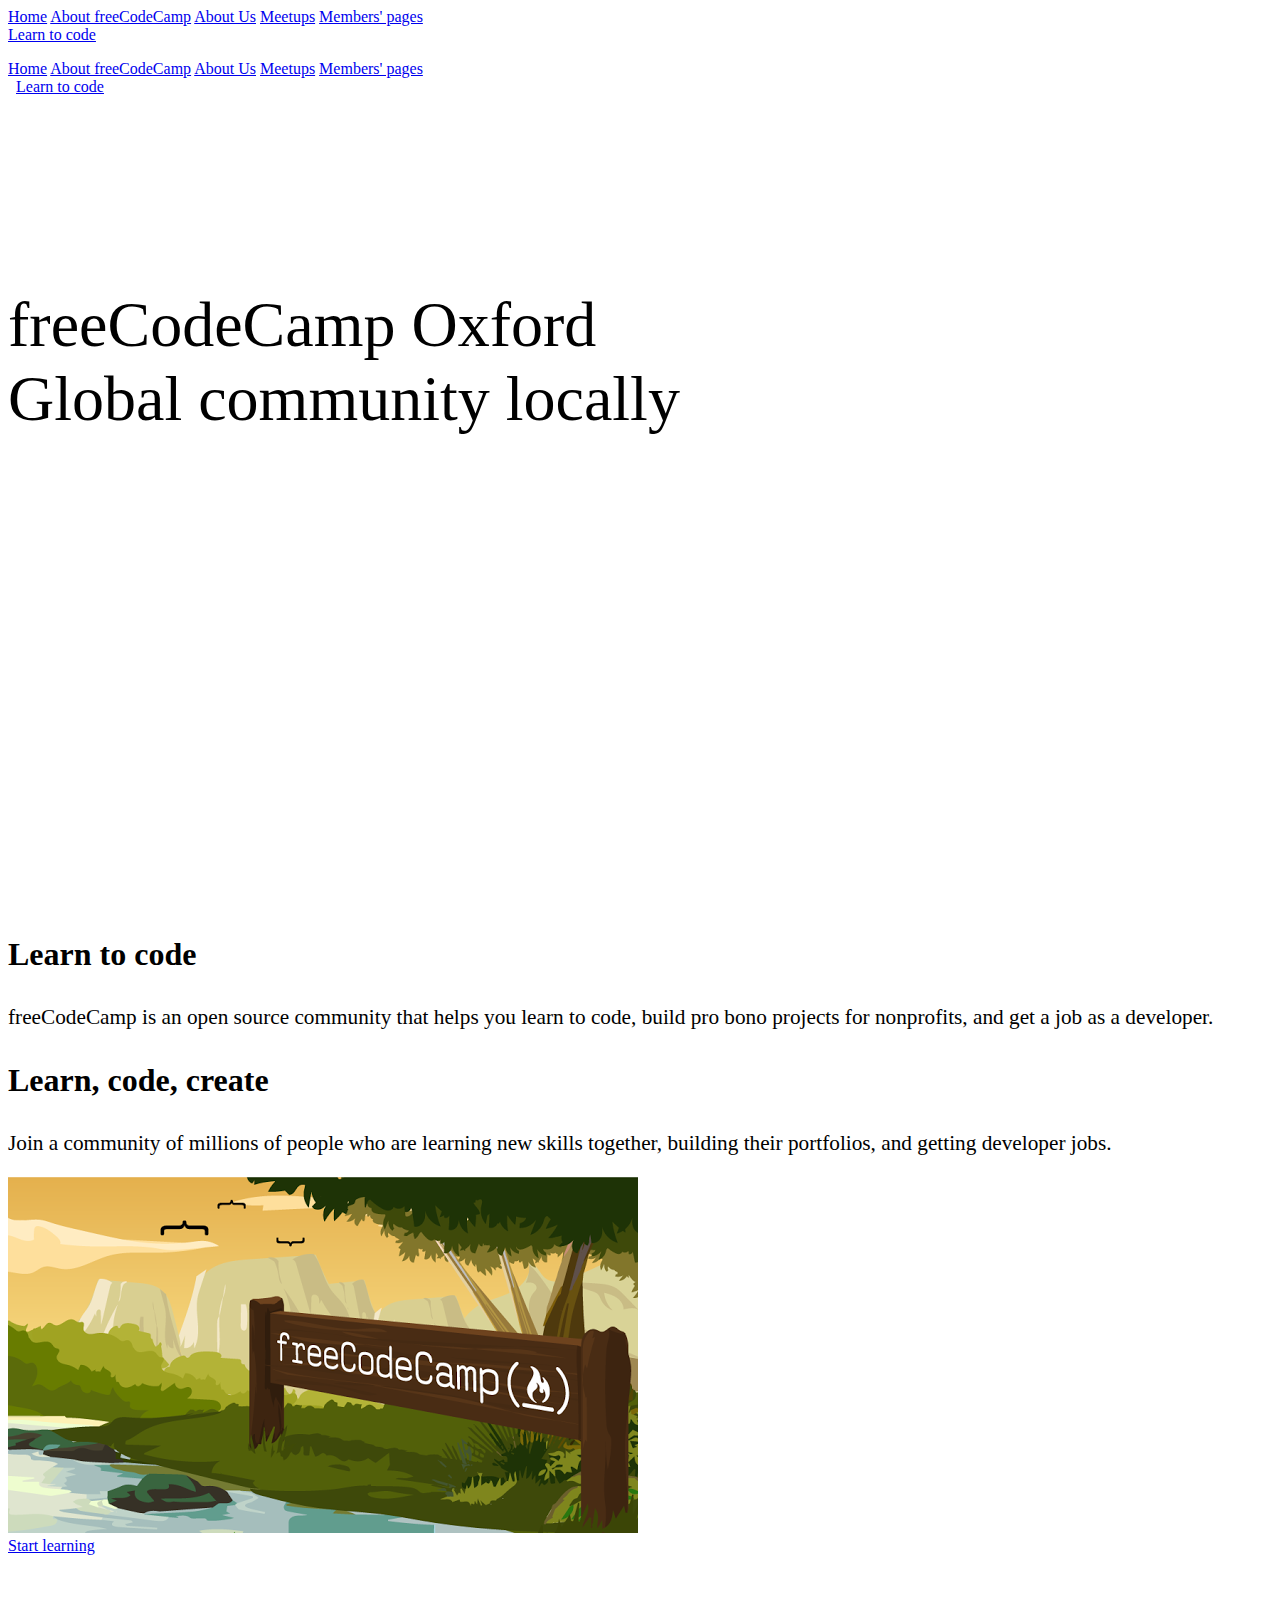
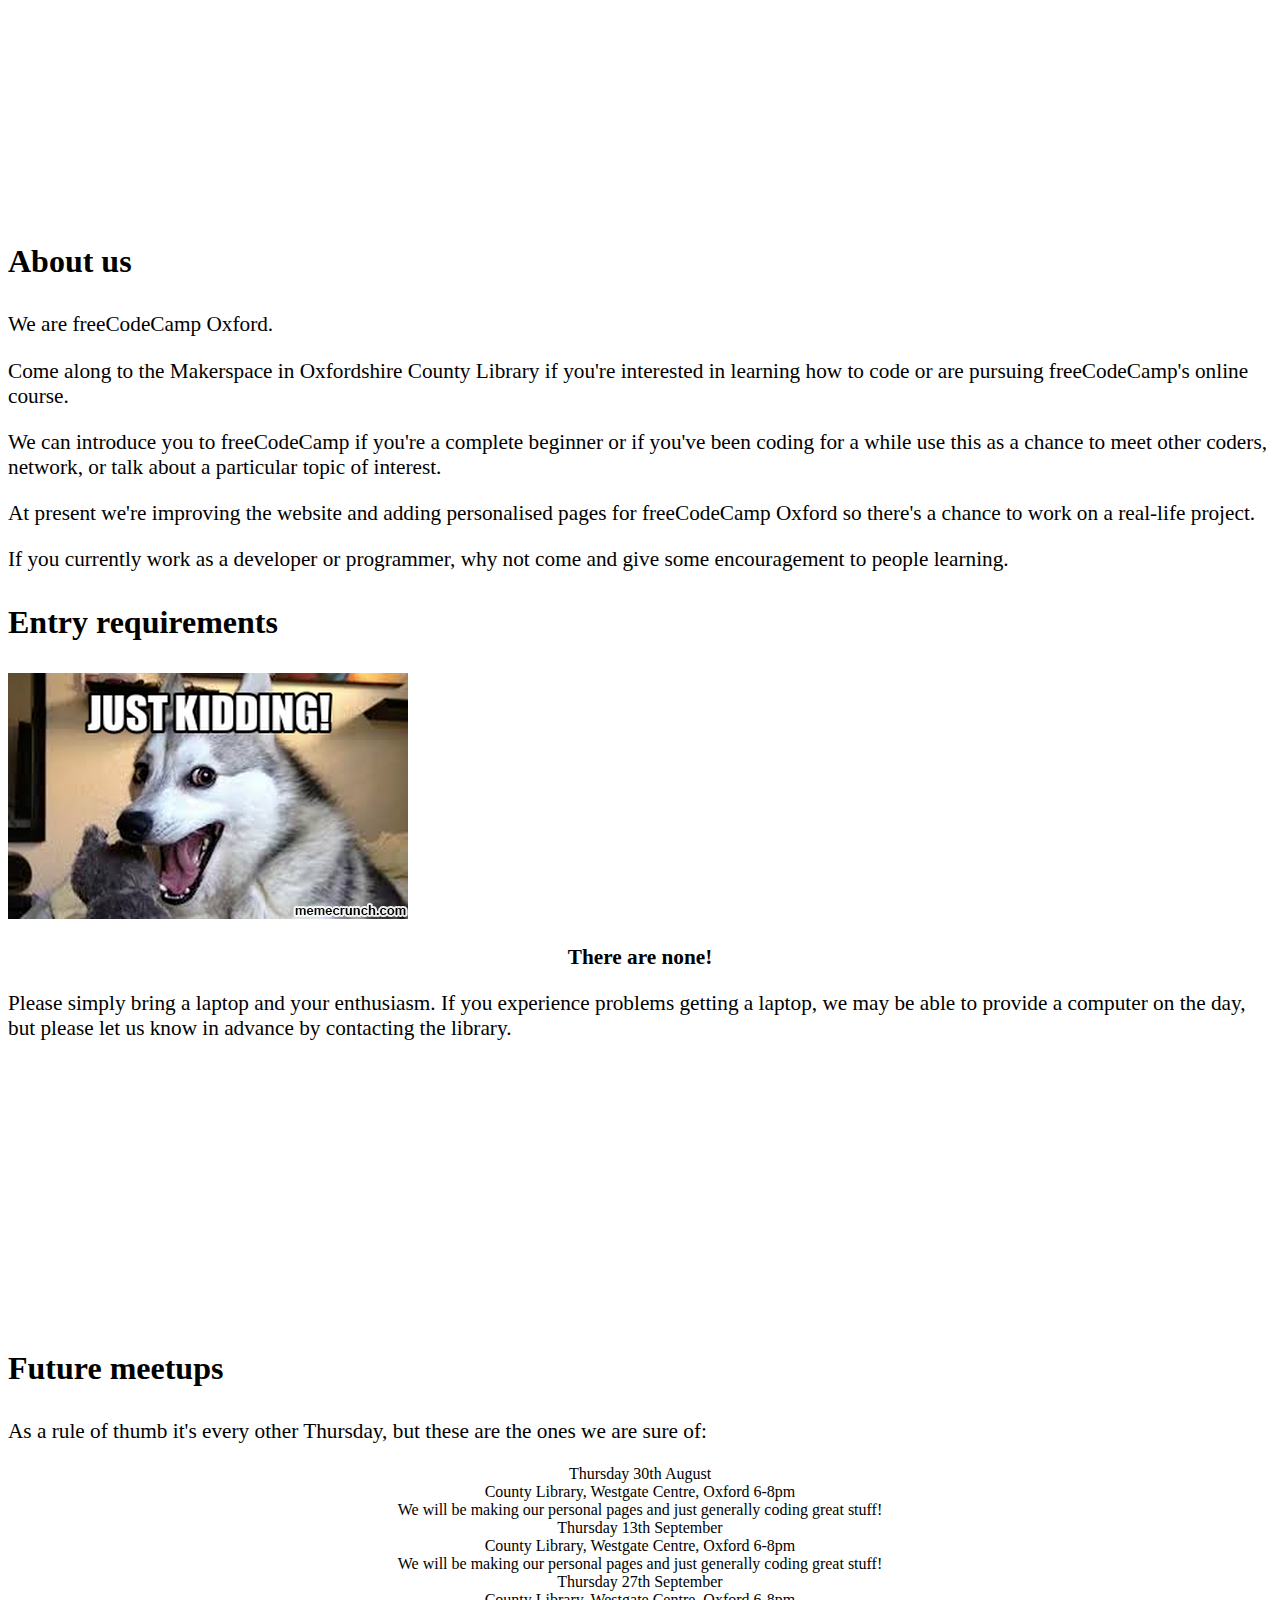
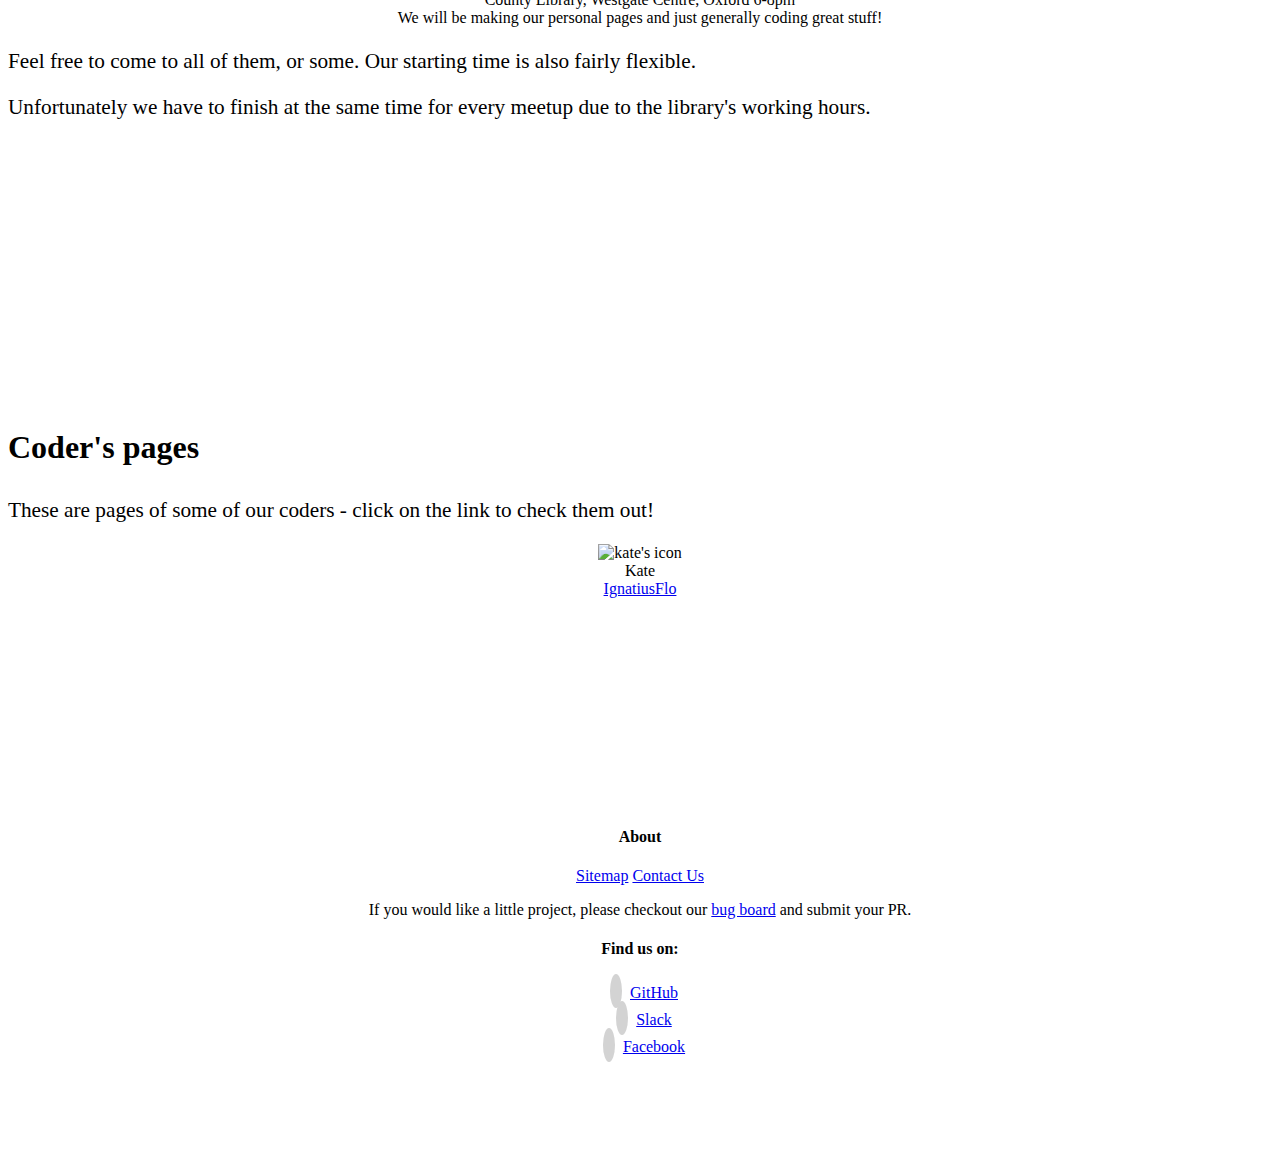
==== commit 5d99782b: "Wording changes" ====
--- a/index.html
+++ b/index.html
@@ -13,8 +13,7 @@
           integrity="sha384-O8whS3fhG2OnA5Kas0Y9l3cfpmYjapjI0E4theH4iuMD+pLhbf6JI0jIMfYcK3yZ" crossorigin="anonymous">
     <link rel="stylesheet" href="./src/style.css">
 
-    <script
-            src="https://code.jquery.com/jquery-3.3.1.min.js"
+    <script src="https://code.jquery.com/jquery-3.3.1.min.js"
             integrity="sha256-FgpCb/KJQlLNfOu91ta32o/NMZxltwRo8QtmkMRdAu8="
             crossorigin="anonymous"></script>
 
@@ -23,43 +22,46 @@
     <script
             type="text/javascript"
             src="./src/script.js"></script>
-
 </head>
 <body>
-
+<!-- menus not properly responsive atm-->
 <!-- Following Menu -->
-
-    <div class="ui large top fixed hidden menu">
-        <div class="ui container">
-            <a class="active item" href="#home">Home</a>
-            <a class="item" href="#aboutfcc">About freeCodeCamp</a>
-            <a class="item" href="#aboutus">About Us</a>
-            <a class="item" href="#meetups">Meetups</a>
-            <a class="item" href="#ourpages">Members' pages</a>
-            <div class="right menu">
-                <div class="item">
-                    <a class="ui button" href="https://learn.freecodecamp.org" target="_blank" rel="noopener">Learn to
-                        code</a>
-                </div>
-            </div>
-        </div>
-    </div>
-
-    <!-- Sidebar Menu -->
-    <div class="ui vertical inverted sidebar menu">
+<div class="ui large top fixed hidden inverted menu">
+    <div class="ui container">
         <a class="active item" href="#home">Home</a>
         <a class="item" href="#aboutfcc">About freeCodeCamp</a>
         <a class="item" href="#aboutus">About Us</a>
         <a class="item" href="#meetups">Meetups</a>
         <a class="item" href="#ourpages">Members' pages</a>
-        <a class="ui button" href="https://learn.freecodecamp.org" target="_blank" rel="noopener">Learn to code</a>
+        <div class="right menu">
+            <div class="item">
+                <a class="ui inverted button" href="https://learn.freecodecamp.org" target="_blank" rel="noopener">Learn
+                    to
+                    code</a>
+            </div>
+        </div>
     </div>
+</div>
+
+<!-- Sidebar Menu -->
+<div class="ui vertical inverted sidebar menu">
+    <a class="active item" href="#home">Home</a>
+    <a class="item" href="#aboutfcc">About freeCodeCamp</a>
+    <a class="item" href="#aboutus">About Us</a>
+    <a class="item" href="#meetups">Meetups</a>
+    <a class="item" href="#ourpages">Members' pages</a>
+    <div class="item">
+        <a class="ui fluid inverted button" href="https://learn.freecodecamp.org" target="_blank" rel="noopener">Learn
+            to
+            code</a>
+    </div>
+</div>
 
 <!-- Page Contents -->
 <div class="pusher">
     <div id="home" class="ui oxfordImage inverted vertical masthead center aligned segment" title="street in oxford">
         <div class="ui container">
-            <div class="ui large secondary inverted menu">
+            <nav class="ui large secondary inverted menu">
                 <a class="toc item">
                     <i class="sidebar icon"></i>
                 </a>
@@ -72,238 +74,230 @@
                     <a class="ui button" href="https://learn.freecodecamp.org" target="_blank" rel="noopener">Learn to
                         code</a>
                 </div>
-            </div>
+            </nav>
         </div>
         <!-- Welcome text bit -->
-        <div class="ui text container">
+        <header class="ui text container">
             <h1 class="ui inverted header">
                 freeCodeCamp Oxford
                 <div class="sub header">
                     Global community locally
                 </div>
             </h1>
-
-        </div>
-
+        </header>
     </div>
-    <!-- About FCC part -->
-    <div id="aboutfcc" class="ui vertical stripe segment">
-        <div class="ui middle aligned stackable grid container">
-            <div class="row">
-                <div class="four wide column">
-                    <h3 class="ui header">Learn to code</h3>
-                    <p>
-                        freeCodeCamp is an open source community that helps you learn to code, build pro bono projects
-                        for nonprofits,
-                        and get a job as a developer.
-                    </p>
-                </div>
-                <div class="four wide column">
-                    <h3 class="ui header">Learn, code, create</h3>
-                    <p>
-                        Join a community of millions of people who are learning new skills together,
-                        building their portfolios, and getting developer jobs.
-                    </p>
-                </div>
-                <div class="four wide right floated column">
-                    <img src="./src/assets/fcc.png" class="ui fluid bordered centred rounded image">
-                </div>
-            </div>
-            <div class="row">
-                <div class="center aligned column">
-                    <a class="ui huge button" href="https://learn.freecodecamp.org">Start learning</a>
-                </div>
-            </div>
-        </div>
-    </div>
-
-    <!-- About Us -->
-    <div id="aboutus" class="ui vertical stripe segment">
-        <div class="ui grid equal width stackable internally container">
-            <div class="row">
-                <div class="column">
-                    <h3 class="ui header">About us</h3>
-                    <p>
-                        We are freeCodeCamp Oxford.
-                    </p>
-                    <p>
-                        Come along to the Makerspace in Oxfordshire County Library if
-                        you're interested in learning how to code or are pursuing freeCodeCamp's online course.
-                    </p>
-                    <p>
-                        We can introduce you to freeCodeCamp if you're a complete beginner or if you've been coding
-                        for a while use this as a chance to meet other coders, network, or talk about a particular topic
-                        of interest.
-                    </p>
-                    <p>
-                        At present we're improving the website and adding personalised pages for freeCodeCamp Oxford so
-                        there's a chance to work on a real-life project.
-                    </p>
-                    <p>
-                        If you currently work as a developer or programmer, why not come and give some encouragement to
-                        people learning.
-                    </p>
-                </div>
-                <div class="column">
-                    <h3 class="ui header">Entry Requirements</h3>
-                    <div class="ui center aligned">
-                        <img src="./src/assets/justkidding.png" class="ui centered image"
-                             alt="suprised dog with 'just kidding' written above">
-                        <p class="centered">
-                            <b>There are none!</b>
-                        </p>
-                    </div>
-                </div>
-            </div>
-            <div class="row">
-                <div class="column">
-                    <div class="ui hidden section divider"></div>
-                    <p>
-                        Please simply bring a laptop and your enthusiasm. If you experience problems getting a laptop,
-                        we may be
-                        able to provide a computer on the day, but please let us know in advance by contacting the
-                        library.
-                    </p>
-                </div>
-            </div>
-        </div>
-
-    </div>
-</div>
-
-<div id="meetups" class="ui vertical stripe segment">
-    <div class="ui container">
-        <h3 class="ui header">Future meetups</h3>
-        <p>As a rule of thumb it's every other Thursday, but these are the ones we are sure of:</p>
-    </div>
-    <div class="ui hidden section divider"></div>
-    <div class="ui three doubling cards container">
-        <!-- To insert a new meeting card -->
-        <!-- Copy the content between this comment... -->
-        <div class="card">
-            <div class="content">
-                <div class="header">Thursday 30th August</div>
-                <div class="meta">County Library, Westgate Centre, Oxford 6-8pm</div>
-                <div class="description">
-                    We will be making our personal pages and just generally coding great stuff!
-                </div>
-            </div>
-        </div>
-
-        <!-- ... and this one. the "card" div-->
-        <div class="card">
-            <div class="content">
-                <div class="header">Thursday 13th September</div>
-                <div class="meta">County Library, Westgate Centre, Oxford 6-8pm</div>
-                <div class="description">
-                    We will be making our personal pages and just generally coding great stuff!
-                </div>
-            </div>
-        </div>
-
-        <div class="card">
-            <div class="content">
-                <div class="header">Thursday 27th September</div>
-                <div class="meta">County Library, Westgate Centre, Oxford 6-8pm</div>
-                <div class="description">
-                    We will be making our personal pages and just generally coding great stuff!
-                </div>
-            </div>
-        </div>
-    </div>
-    <div class="ui hidden section divider"></div>
-    <div class="ui container">
-        <p>
-            Feel free to come to all of them, or some. Our starting time is also fairly flexible.
-        </p>
-        <p>
-            Unfortunately we have to finish at the same time due to the library's working hours.
-        </p>
-    </div>
-</div>
-<!-- Some of the beautiful pages we've done -->
-<div id="ourpages" class="ui vertical stripe segment">
-    <div class="ui container">
-        <h3 class="ui header">These are the pages some of our coders have done. Check them out!</h3>
-        <br/>
-        <div class="ui list">
-            <!-- To insert a new profile page -->
-            <!-- Copy the content between this comment... -->
-            <div class="item">
-                <img class="ui avatar image" src="https://avatars0.githubusercontent.com/u/17878487?s=400&v=4"
-                     alt="github icon of ignatusflo">
-                <div class="content">
-                    <a class="header">Kate</a>
-                    <div class="description"><a href="./src/profiles/IgnatiusFlo/flo_index.html">IgnatiusFlo</a></div>
-                </div>
-            </div>
-            <!--...and this one -->
-        </div>
-    </div>
-</div>
-<!-- Yeah, i don't know what to put here. LOL -->
-<div class="ui inverted vertical footer segment">
-    <div class="ui container">
-        <div class="ui stackable inverted divided equal height stackable grid">
-            <div class="three wide column">
-                <h4 class="ui inverted header">About</h4>
-                <div class="ui inverted link list">
-                    <a href="#" class="item">Sitemap</a>
-                    <a href="#" class="item">Contact Us</a>
-                    <a href="#" class="item">Make it work, make it right... yeah, not today</a>
-                    <a href="#" class="item">Just a blank link to nothing</a>
-                </div>
-            </div>
-            <div class="three wide column">
-                <h4 class="ui inverted header">Services</h4>
-                <div class="ui inverted link list">
-                    <a href="#" class="item">Banana Pre-Order</a>
-                    <a href="#" class="item">DNA FAQ</a>
-                    <a href="#" class="item">How To Access</a>
-                    <a href="#" class="item">Favorite Superheroes</a>
-                </div>
-            </div>
-            <div class="six wide column">
-                <h4 class="ui inverted header">Footer Header</h4>
+
+    <main>
+        <!-- About FCC part -->
+        <section id="aboutfcc" class="ui vertical stripe segment">
+            <div class="ui middle aligned stackable grid container">
+                <div class="row">
+                    <div class="four wide column">
+                        <h3 class="ui header">Learn to code</h3>
+                        <p>
+                            freeCodeCamp is an open source community that helps you learn to code, build pro bono
+                            projects
+                            for nonprofits,
+                            and get a job as a developer.
+                        </p>
+                    </div>
+                    <div class="four wide column">
+                        <h3 class="ui header">Learn, code, create</h3>
+                        <p>
+                            Join a community of millions of people who are learning new skills together,
+                            building their portfolios, and getting developer jobs.
+                        </p>
+                    </div>
+                    <div class="four wide right floated column">
+                        <img src="./src/assets/fcc.png" class="ui fluid bordered centred rounded image">
+                    </div>
+                </div>
+                <div class="row">
+                    <div class="center aligned column">
+                        <a class="ui huge button" href="https://learn.freecodecamp.org">Start learning</a>
+                    </div>
+                </div>
+            </div>
+        </section>
+
+        <!-- About Us -->
+        <section id="aboutus" class="ui vertical stripe segment">
+            <div class="ui grid equal width stackable internally container">
+                <div class="row">
+                    <div class="column">
+                        <h3 class="ui header">About us</h3>
+                        <p>
+                            We are freeCodeCamp Oxford.
+                        </p>
+                        <p>
+                            Come along to the Makerspace in Oxfordshire County Library if
+                            you're interested in learning how to code or are pursuing freeCodeCamp's online course.
+                        </p>
+                        <p>
+                            We can introduce you to freeCodeCamp if you're a complete beginner or if you've been coding
+                            for a while use this as a chance to meet other coders, network, or talk about a particular
+                            topic
+                            of interest.
+                        </p>
+                        <p>
+                            At present we're improving the website and adding personalised pages for freeCodeCamp Oxford
+                            so
+                            there's a chance to work on a real-life project.
+                        </p>
+                        <p>
+                            If you currently work as a developer or programmer, why not come and give some encouragement
+                            to
+                            people learning.
+                        </p>
+                    </div>
+                    <div class="column">
+                        <h3 class="ui header">Entry requirements</h3>
+                        <div class="ui center aligned">
+                            <img src="./src/assets/justkidding.png" class="ui centered image"
+                                 alt="suprised dog with 'just kidding' written above">
+                            <p class="centered">
+                                <b>There are none!</b>
+                            </p>
+                        </div>
+                    </div>
+                </div>
+                <div class="row">
+                    <div class="column">
+                        <div class="ui hidden section divider"></div>
+                        <p>
+                            Please simply bring a laptop and your enthusiasm. If you experience problems getting a
+                            laptop,
+                            we may be
+                            able to provide a computer on the day, but please let us know in advance by contacting the
+                            library.
+                        </p>
+                    </div>
+                </div>
+            </div>
+
+        </section>
+        <section id="meetups" class="ui vertical stripe segment">
+            <div class="ui container">
+                <h3 class="ui header">Future meetups</h3>
+                <p>As a rule of thumb it's every other Thursday, but these are the ones we are sure of:</p>
+            </div>
+            <div class="ui hidden section divider"></div>
+            <div class="ui three doubling cards centered container">
+                <!-- To insert a new meeting card -->
+                <!-- Copy the content between this comment... -->
+                <div class="card">
+                    <div class="content">
+                        <div class="header">Thursday 30th August</div>
+                        <div class="meta">County Library, Westgate Centre, Oxford 6-8pm</div>
+                        <div class="description">
+                            We will be making our personal pages and just generally coding great stuff!
+                        </div>
+                    </div>
+                </div>
+
+                <!-- ... and this one. the "card" div-->
+                <div class="card">
+                    <div class="content">
+                        <div class="header">Thursday 13th September</div>
+                        <div class="meta">County Library, Westgate Centre, Oxford 6-8pm</div>
+                        <div class="description">
+                            We will be making our personal pages and just generally coding great stuff!
+                        </div>
+                    </div>
+                </div>
+
+                <div class="card">
+                    <div class="content">
+                        <div class="header">Thursday 27th September</div>
+                        <div class="meta">County Library, Westgate Centre, Oxford 6-8pm</div>
+                        <div class="description">
+                            We will be making our personal pages and just generally coding great stuff!
+                        </div>
+                    </div>
+                </div>
+            </div>
+            <div class="ui hidden section divider"></div>
+            <div class="ui container">
                 <p>
-                    This is just some footer. We couldn't figure out what to put here,
-                    so it's some gibberish, just for fun.
+                    Feel free to come to all of them, or some. Our starting time is also fairly flexible.
                 </p>
                 <p>
-                    If you would like a little project, please checkout our
-                    <a href="https://trello.com/b/CmNMjNHc/quick-main-website-projects">bug board</a>
-                    and submit your PR.
+                    Unfortunately we have to finish at the same time for every meetup due to the library's working hours.
                 </p>
             </div>
-            <div class="four wide column">
-                <h4 class="ui inverted header">Find us on:</h4>
-                <ul class="contact-handles">
-                    <li id="list-item-one">
-                        <a href="https://github.com/freeCodeCampOxford/freeCodeCampOxford.github.io" target="_blank"
-                           rel="noopener">
-                            <i class="fab fa-github"></i>
-                            <p id="gitHubIconTag">GitHub</p>
-                        </a>
-                    </li>
-                    <li>
-                        <a href="https://freecodecampoxford.slack.com/" target="_blank" rel="noopener">
-                            <i class="fab fa-slack"></i>
-                            <p>Slack</p>
-                        </a>
-                    </li>
-                    <li>
-                        <a href="https://www.facebook.com/groups/free.code.camp.oxford.eng/" target="_blank"
-                           rel="noopener">
-                            <i class="fab fa-facebook"></i>
-                            <p>Facebook</p>
-                        </a>
-                    </li>
-                </ul>
+        </section>
+        <!-- Some of the beautiful pages we've done -->
+        <div id="ourpages" class="ui vertical stripe segment">
+            <div class="ui container">
+                <h3 class="ui header">Coder's pages</h3>
+                <p>These are pages of some of our coders - click on the link to check them out!</p>
+                <div class="ui five cards doubling centered container">
+                    <!-- To insert a new profile page -->
+                    <!-- Copy the content between this comment... -->
+                    <div class="ui card">
+                        <div class="image">
+                            <img src="https://avatars0.githubusercontent.com/u/17878487?s=400&v=4" alt="kate's icon">
+                        </div>
+                        <div class="content">
+                            <div class="header">Kate</div>
+                            <div class="meta"><a href="./src/profiles/IgnatiusFlo/flo_index.html">IgnatiusFlo</a>
+                            </div>
+                        </div>
+                    </div>
+                    <!--...and this one -->
+                </div>
             </div>
         </div>
-    </div>
+    </main>
+
+    <footer class="ui inverted vertical footer segment">
+        <div class="ui container">
+            <div class="ui stackable inverted centered divided grid container">
+                <div class="two wide column">
+                    <h4 class="ui inverted header">About</h4>
+                    <div class="ui inverted link list">
+                        <a href="#" class="item">Sitemap</a>
+                        <a href="#" class="item">Contact Us</a>
+                    </div>
+                </div>
+                <div class="eight wide column">
+                    <p>
+                        If you would like a little project, please checkout our
+                        <a href="https://trello.com/b/CmNMjNHc/quick-main-website-projects">bug board</a>
+                        and submit your PR.
+                    </p>
+                </div>
+                <div class="two wide column">
+                    <h4 class="ui inverted header">Find us on:</h4>
+                    <ul class="contact-handles">
+                        <li id="list-item-one">
+                            <a href="https://github.com/freeCodeCampOxford/freeCodeCampOxford.github.io" target="_blank"
+                               rel="noopener">
+                                <i class="fab fa-github"></i>
+                                <p id="gitHubIconTag">GitHub</p>
+                            </a>
+                        </li>
+                        <li>
+                            <a href="https://freecodecampoxford.slack.com/" target="_blank" rel="noopener">
+                                <i class="fab fa-slack"></i>
+                                <p>Slack</p>
+                            </a>
+                        </li>
+                        <li>
+                            <a href="https://www.facebook.com/groups/free.code.camp.oxford.eng/" target="_blank"
+                               rel="noopener">
+                                <i class="fab fa-facebook"></i>
+                                <p>Facebook</p>
+                            </a>
+                        </li>
+                    </ul>
+                </div>
+            </div>
+        </div>
+    </footer>
 </div>
 
+
 </body>
 
 </html>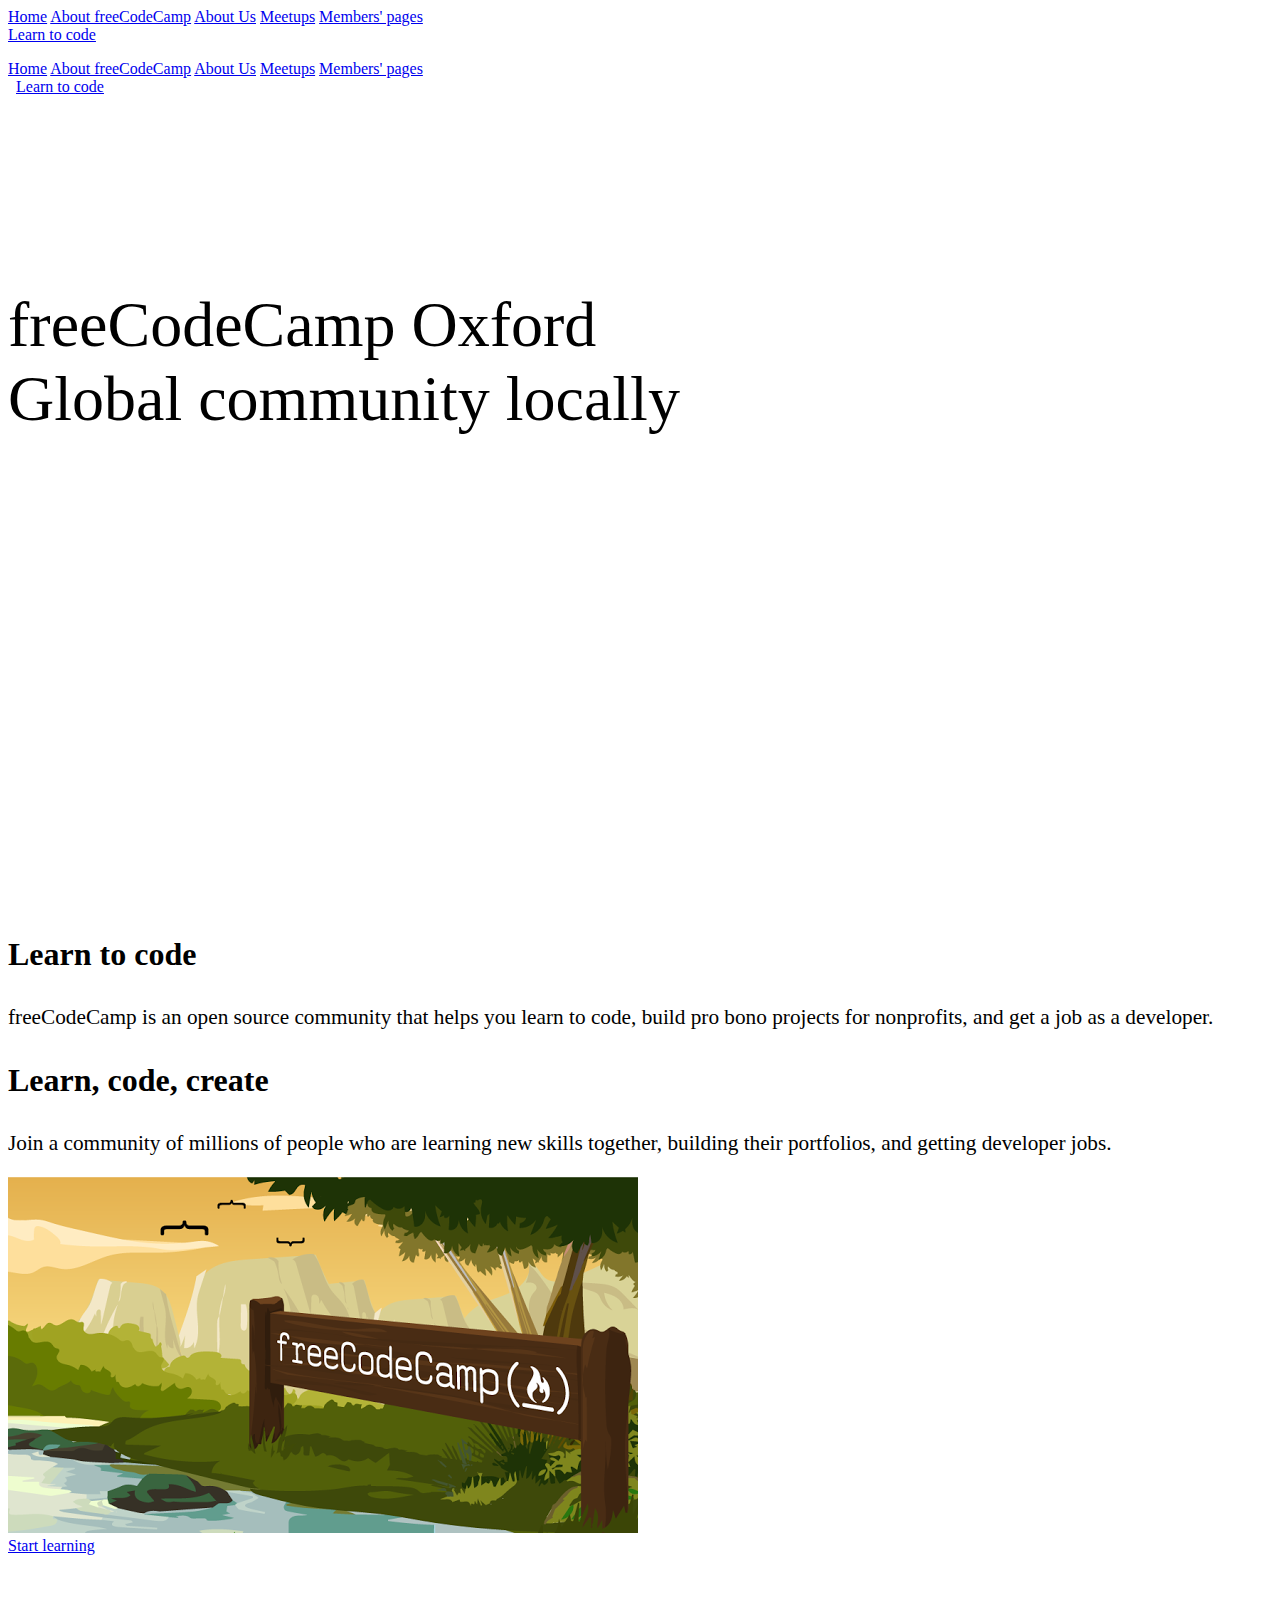
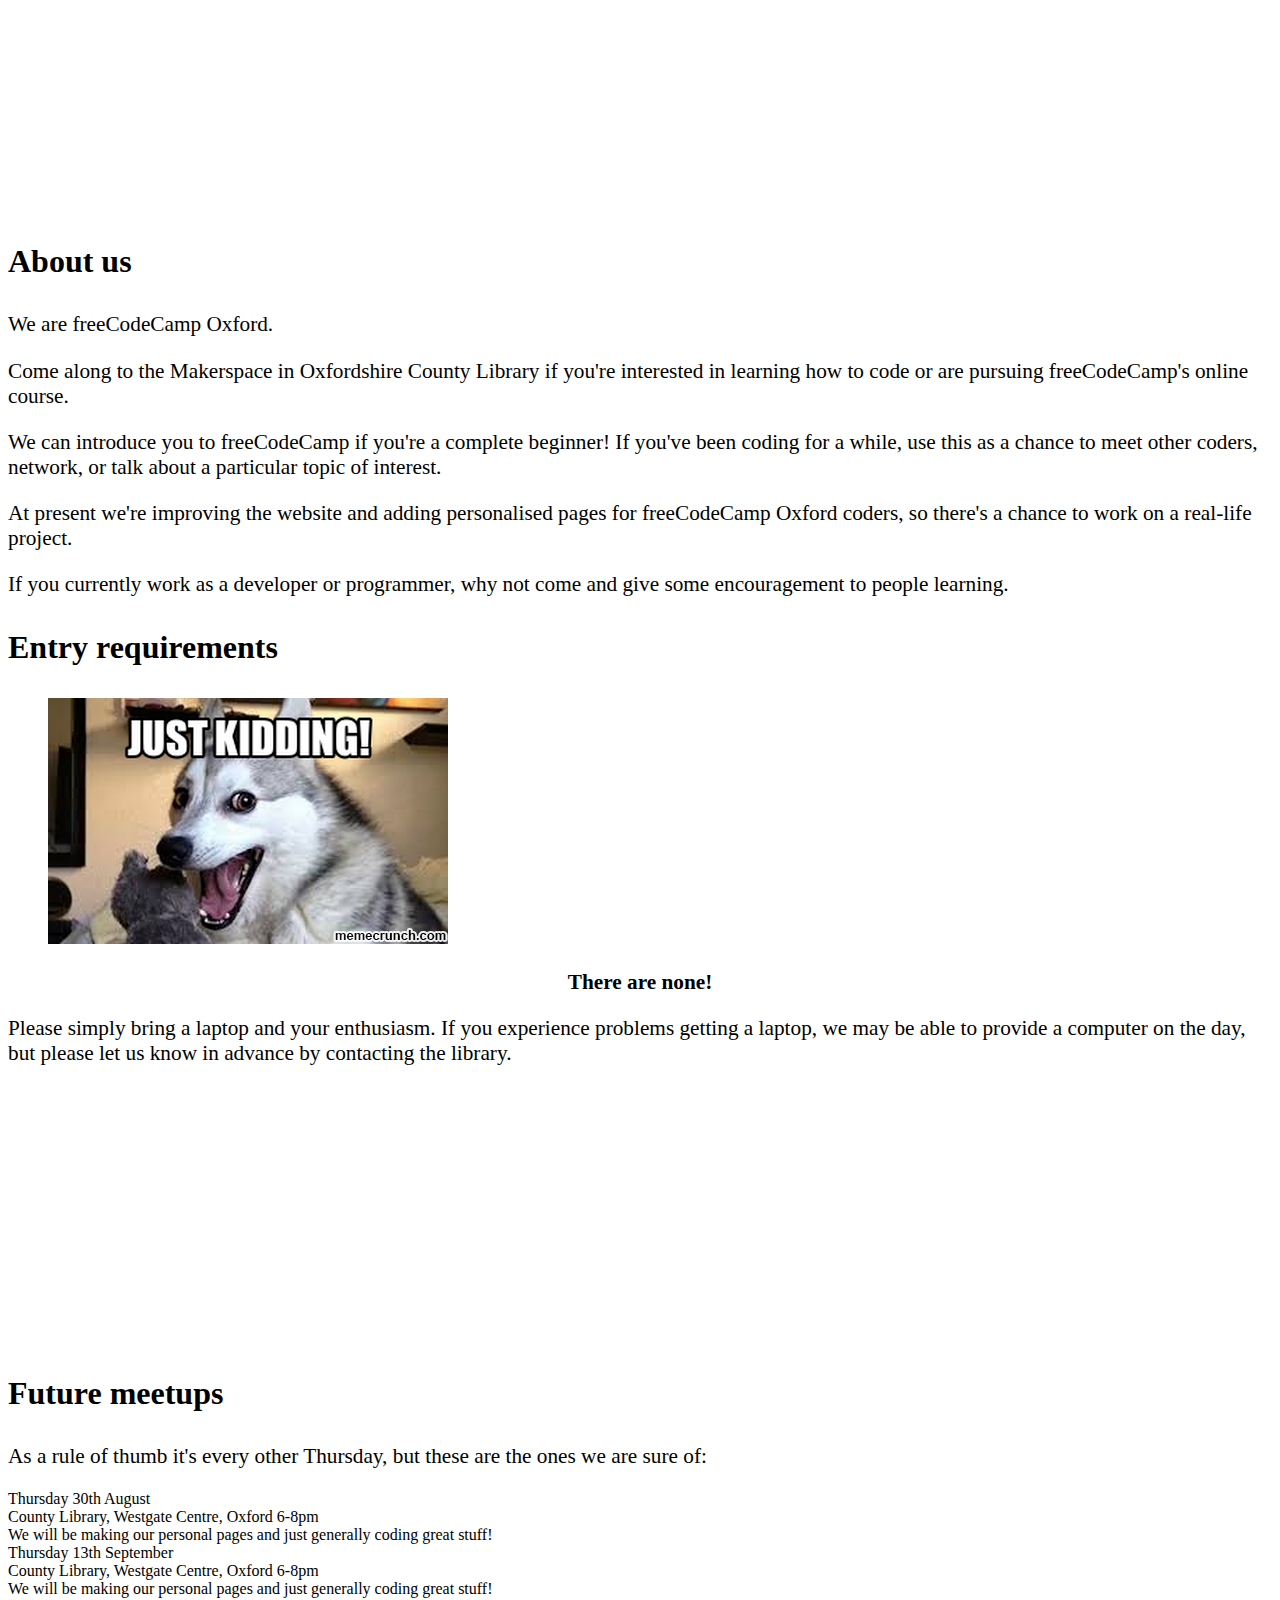
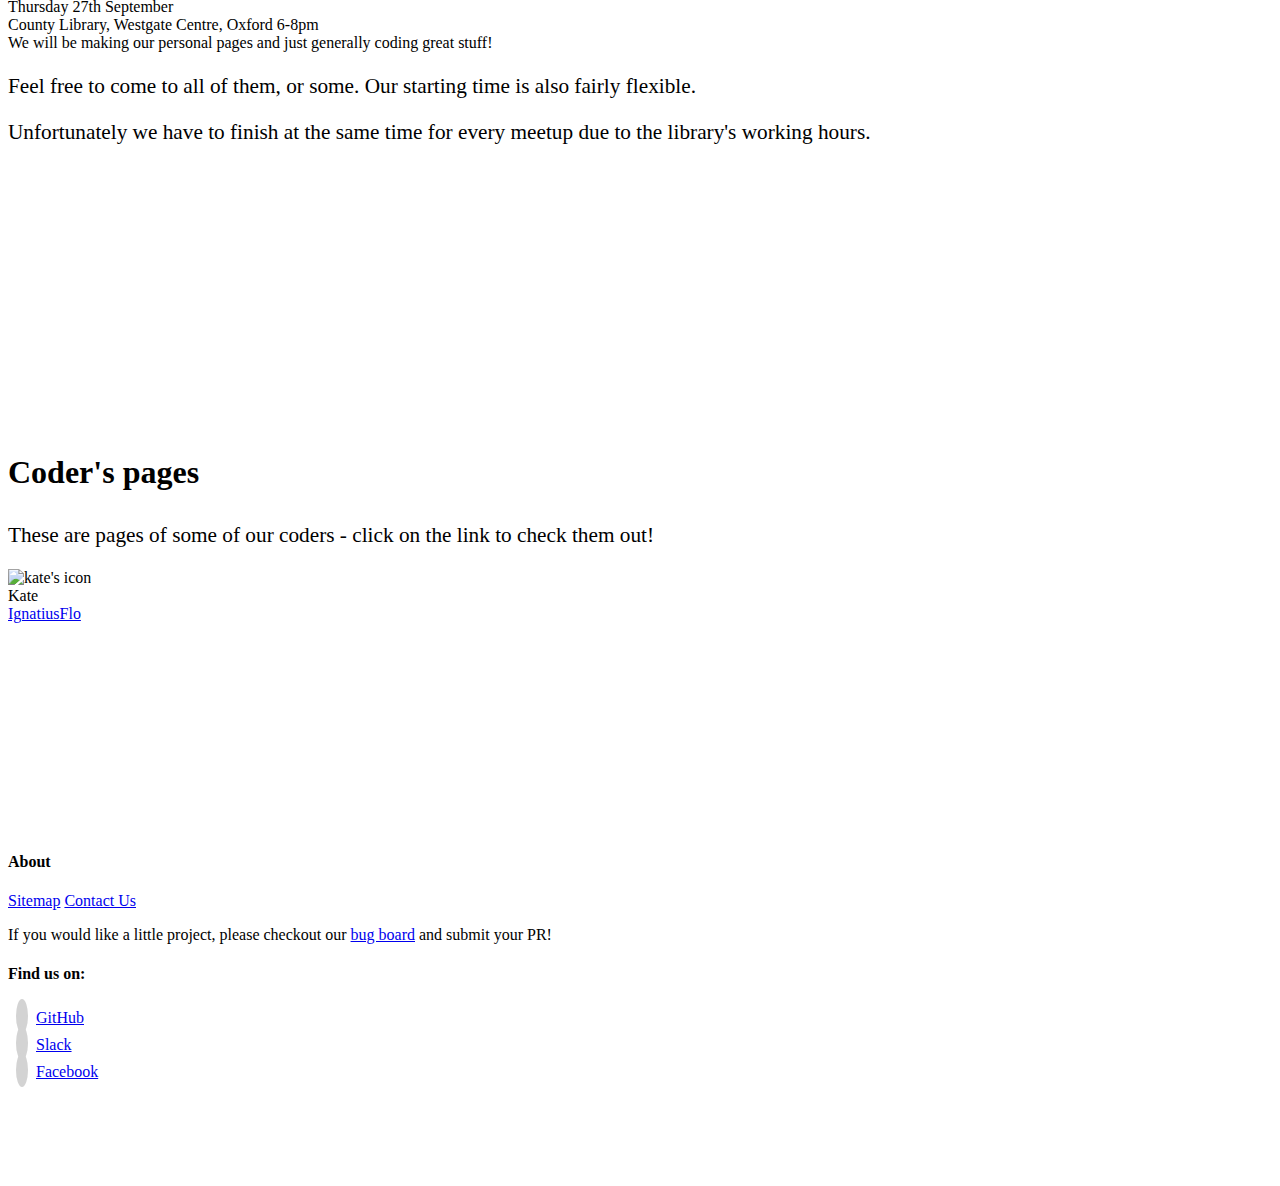
==== commit 98dd3305: "Merge fffa7af6aab7b5f32b8129026731b7ae089c77a6 into 8c11f3b55a83c88efa1592c2fcc973172fdbb564" ====
--- a/index.html
+++ b/index.html
@@ -7,7 +7,7 @@
     <meta name="viewport" content="width=device-width, initial-scale=1.0, maximum-scale=1.0">
 
     <!-- Site Properties -->
-    <title>Homepage</title>
+    <title>freeCodeCamp Oxford - Homepage</title>
     <link rel="stylesheet" href="https://cdnjs.cloudflare.com/ajax/libs/semantic-ui/2.3.1/semantic.min.css">
     <link rel="stylesheet" href="https://use.fontawesome.com/releases/v5.1.1/css/all.css"
           integrity="sha384-O8whS3fhG2OnA5Kas0Y9l3cfpmYjapjI0E4theH4iuMD+pLhbf6JI0jIMfYcK3yZ" crossorigin="anonymous">
@@ -19,9 +19,17 @@
 
     <script src="https://cdnjs.cloudflare.com/ajax/libs/semantic-ui/2.3.1/semantic.min.js"></script>
 
-    <script
-            type="text/javascript"
-            src="./src/script.js"></script>
+    <script type="text/javascript" src="./src/script.js"></script>
+
+    <!--Favicons-->
+    <!--Icon from FontAwesome, converted to favicons. - License available at https://fontawesome.com/license-->
+    <link rel="apple-touch-icon" sizes="180x180" href="./src/assets/favicons/apple-touch-icon.png">
+    <link rel="icon" type="image/png" sizes="32x32" href="./src/assets/favicons/favicon-32x32.png">
+    <link rel="icon" type="image/png" sizes="16x16" href="./src/assets/favicons/favicon-16x16.png">
+    <link rel="manifest" href="./src/assets/favicons/site.webmanifest">
+    <link rel="mask-icon" href="./src/assets/favicons/safari-pinned-tab.svg" color="#5bbad5">
+    <meta name="msapplication-TileColor" content="#00a300">
+    <meta name="theme-color" content="#ffffff">
 </head>
 <body>
 <!-- menus not properly responsive atm-->
@@ -90,9 +98,9 @@
     <main>
         <!-- About FCC part -->
         <section id="aboutfcc" class="ui vertical stripe segment">
-            <div class="ui middle aligned stackable grid container">
+            <div class="ui middle aligned stackable equal width grid container">
                 <div class="row">
-                    <div class="four wide column">
+                    <div class="column">
                         <h3 class="ui header">Learn to code</h3>
                         <p>
                             freeCodeCamp is an open source community that helps you learn to code, build pro bono
@@ -101,14 +109,14 @@
                             and get a job as a developer.
                         </p>
                     </div>
-                    <div class="four wide column">
+                    <div class="column">
                         <h3 class="ui header">Learn, code, create</h3>
                         <p>
                             Join a community of millions of people who are learning new skills together,
                             building their portfolios, and getting developer jobs.
                         </p>
                     </div>
-                    <div class="four wide right floated column">
+                    <div class="column">
                         <img src="./src/assets/fcc.png" class="ui fluid bordered centred rounded image">
                     </div>
                 </div>
@@ -134,36 +142,33 @@
                             you're interested in learning how to code or are pursuing freeCodeCamp's online course.
                         </p>
                         <p>
-                            We can introduce you to freeCodeCamp if you're a complete beginner or if you've been coding
-                            for a while use this as a chance to meet other coders, network, or talk about a particular
-                            topic
-                            of interest.
+                            We can introduce you to freeCodeCamp if you're a complete beginner! If you've been coding
+                            for a while, use this as a chance to meet other coders, network, or talk about a particular
+                            topic of interest.
                         </p>
                         <p>
                             At present we're improving the website and adding personalised pages for freeCodeCamp Oxford
-                            so
-                            there's a chance to work on a real-life project.
+                            coders, so there's a chance to work on a real-life project.
                         </p>
                         <p>
                             If you currently work as a developer or programmer, why not come and give some encouragement
-                            to
-                            people learning.
+                            to people learning.
                         </p>
                     </div>
                     <div class="column">
                         <h3 class="ui header">Entry requirements</h3>
-                        <div class="ui center aligned">
+                        <figure >
                             <img src="./src/assets/justkidding.png" class="ui centered image"
                                  alt="suprised dog with 'just kidding' written above">
-                            <p class="centered">
-                                <b>There are none!</b>
-                            </p>
-                        </div>
-                    </div>
-                </div>
+                            <figcaption class="centeralign">
+                                <p><b>There are none!</b></p>
+                            </figcaption>
+                        </figure>
+                    </div>
+                </div>
+                <div class="ui hidden section divider"></div>
                 <div class="row">
                     <div class="column">
-                        <div class="ui hidden section divider"></div>
                         <p>
                             Please simply bring a laptop and your enthusiasm. If you experience problems getting a
                             laptop,
@@ -222,7 +227,8 @@
                     Feel free to come to all of them, or some. Our starting time is also fairly flexible.
                 </p>
                 <p>
-                    Unfortunately we have to finish at the same time for every meetup due to the library's working hours.
+                    Unfortunately we have to finish at the same time for every meetup due to the library's working
+                    hours.
                 </p>
             </div>
         </section>
@@ -231,6 +237,7 @@
             <div class="ui container">
                 <h3 class="ui header">Coder's pages</h3>
                 <p>These are pages of some of our coders - click on the link to check them out!</p>
+                <div class="ui hidden section divider"></div>
                 <div class="ui five cards doubling centered container">
                     <!-- To insert a new profile page -->
                     <!-- Copy the content between this comment... -->
@@ -253,7 +260,7 @@
     <footer class="ui inverted vertical footer segment">
         <div class="ui container">
             <div class="ui stackable inverted centered divided grid container">
-                <div class="two wide column">
+                <div class="four wide column">
                     <h4 class="ui inverted header">About</h4>
                     <div class="ui inverted link list">
                         <a href="#" class="item">Sitemap</a>
@@ -264,10 +271,10 @@
                     <p>
                         If you would like a little project, please checkout our
                         <a href="https://trello.com/b/CmNMjNHc/quick-main-website-projects">bug board</a>
-                        and submit your PR.
+                        and submit your PR!
                     </p>
                 </div>
-                <div class="two wide column">
+                <div class="four wide column">
                     <h4 class="ui inverted header">Find us on:</h4>
                     <ul class="contact-handles">
                         <li id="list-item-one">
--- a/src/style.css
+++ b/src/style.css
@@ -91,6 +91,7 @@
     display: inline;
 }
 
+/*this doesn't work on newer phones or larger screens*/
 @media only screen and (max-width: 700px) {
     .ui.fixed.menu {
     display: none !important;
@@ -115,6 +116,6 @@
     }
 }
 
-.centered {
+.centeralign {
     text-align: center;
 }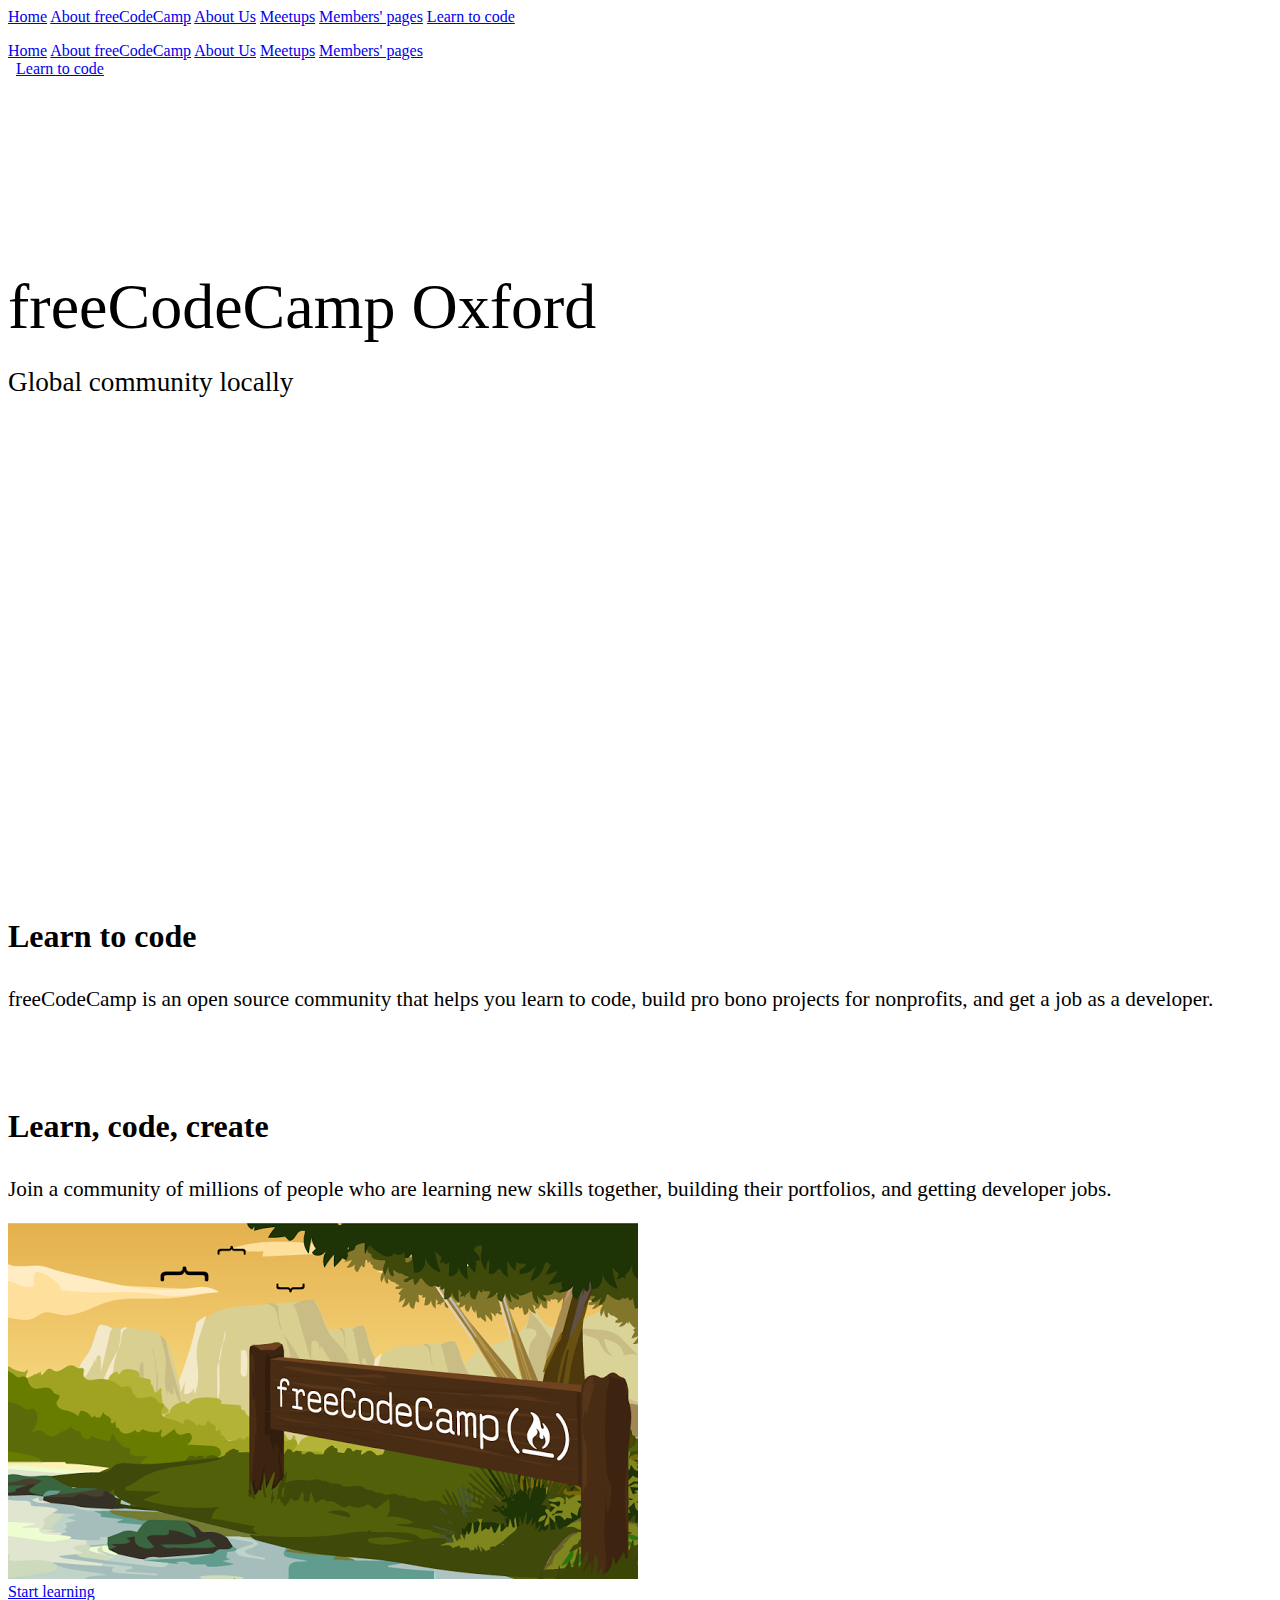
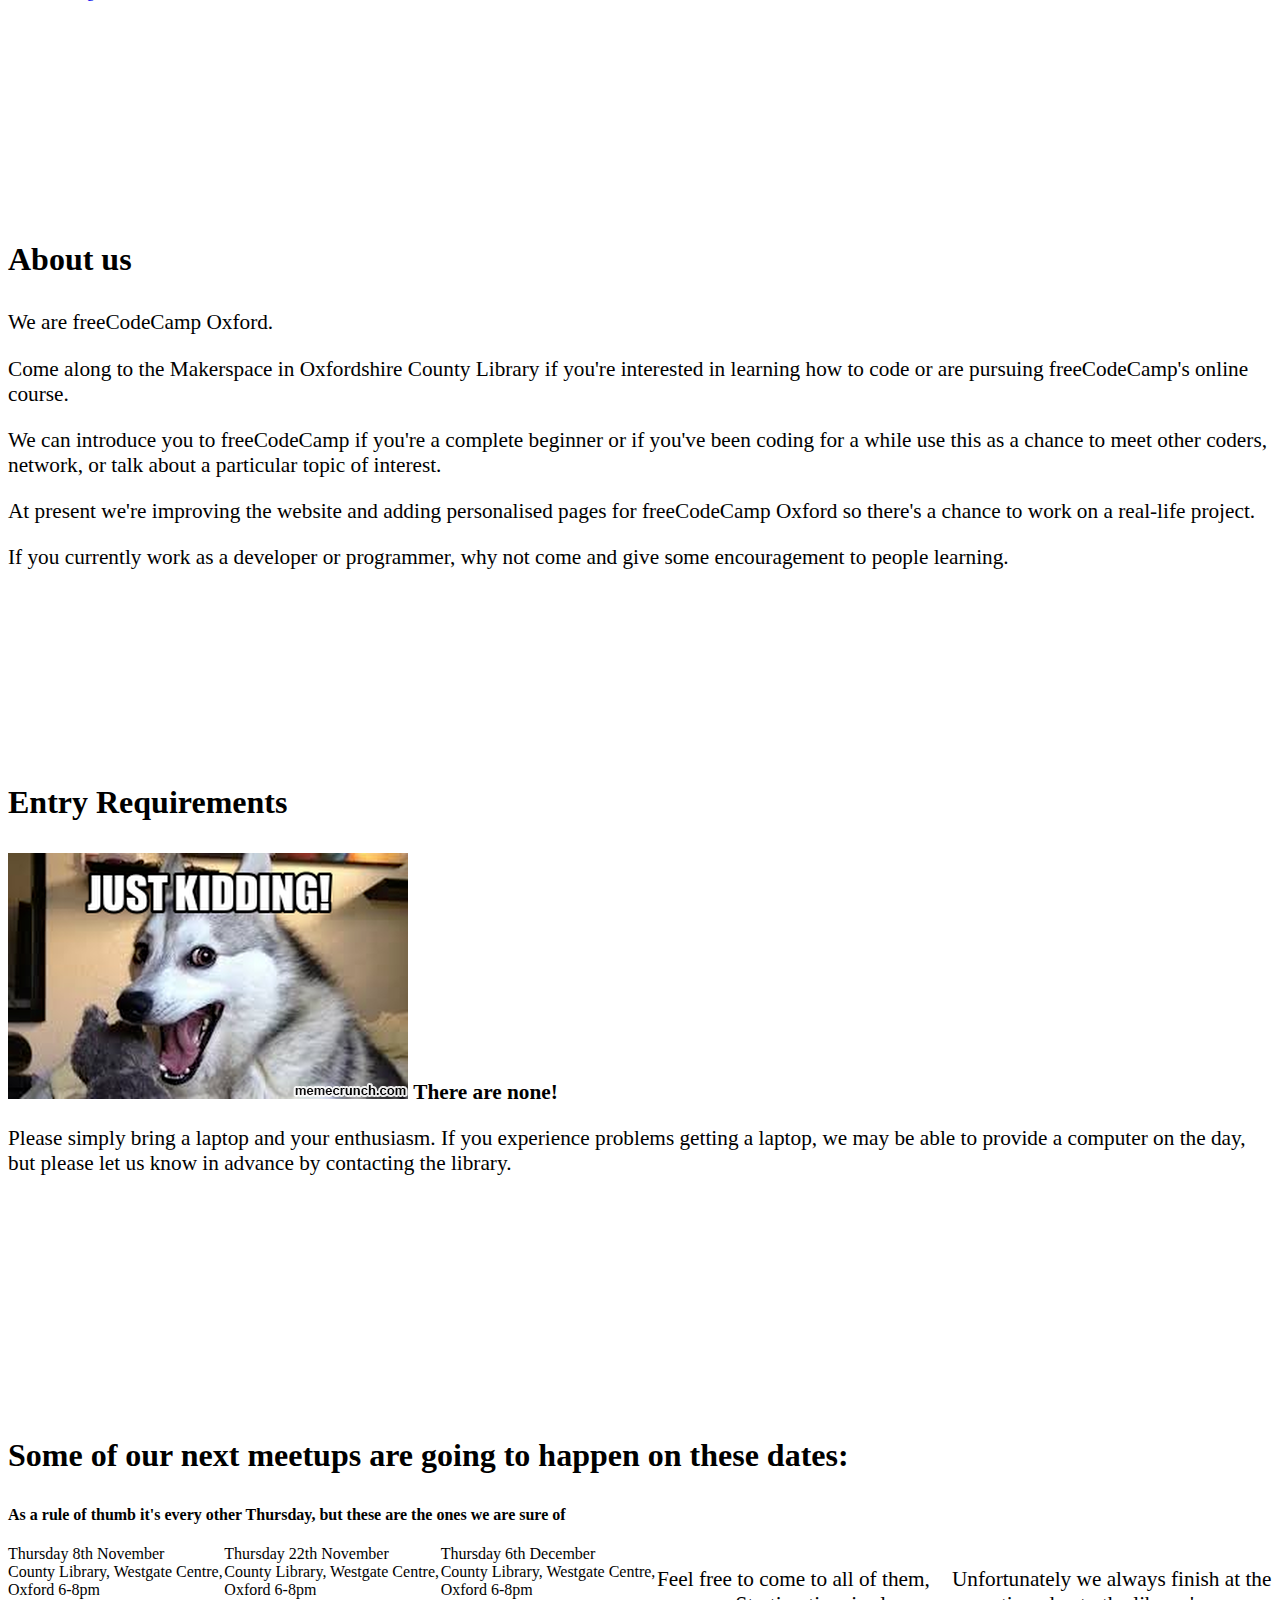
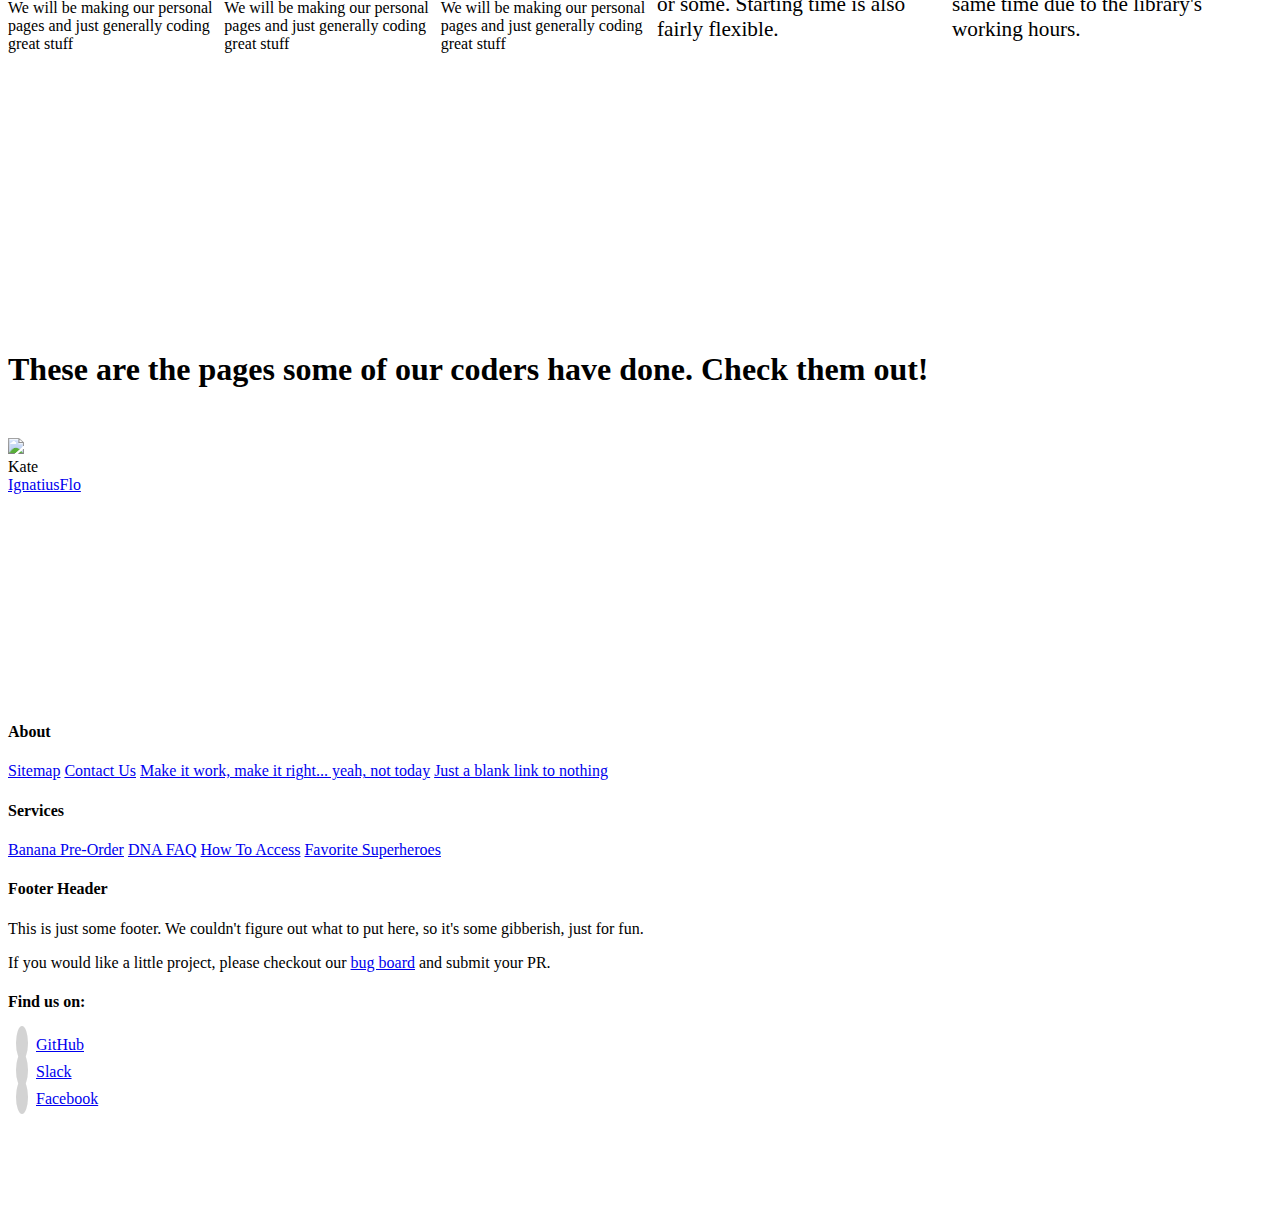
==== commit 61d91329: "update new dates" ====
--- a/index.html
+++ b/index.html
@@ -1,310 +1,282 @@
 <!DOCTYPE html>
 <html>
 <head>
-    <!-- Standard Meta -->
-    <meta charset="utf-8"/>
-    <meta http-equiv="X-UA-Compatible" content="IE=edge,chrome=1"/>
-    <meta name="viewport" content="width=device-width, initial-scale=1.0, maximum-scale=1.0">
-
-    <!-- Site Properties -->
-    <title>freeCodeCamp Oxford - Homepage</title>
-    <link rel="stylesheet" href="https://cdnjs.cloudflare.com/ajax/libs/semantic-ui/2.3.1/semantic.min.css">
-    <link rel="stylesheet" href="https://use.fontawesome.com/releases/v5.1.1/css/all.css"
-          integrity="sha384-O8whS3fhG2OnA5Kas0Y9l3cfpmYjapjI0E4theH4iuMD+pLhbf6JI0jIMfYcK3yZ" crossorigin="anonymous">
-    <link rel="stylesheet" href="./src/style.css">
-
-    <script src="https://code.jquery.com/jquery-3.3.1.min.js"
-            integrity="sha256-FgpCb/KJQlLNfOu91ta32o/NMZxltwRo8QtmkMRdAu8="
-            crossorigin="anonymous"></script>
-
-    <script src="https://cdnjs.cloudflare.com/ajax/libs/semantic-ui/2.3.1/semantic.min.js"></script>
-
-    <script type="text/javascript" src="./src/script.js"></script>
-
-    <!--Favicons-->
-    <!--Icon from FontAwesome, converted to favicons. - License available at https://fontawesome.com/license-->
-    <link rel="apple-touch-icon" sizes="180x180" href="./src/assets/favicons/apple-touch-icon.png">
-    <link rel="icon" type="image/png" sizes="32x32" href="./src/assets/favicons/favicon-32x32.png">
-    <link rel="icon" type="image/png" sizes="16x16" href="./src/assets/favicons/favicon-16x16.png">
-    <link rel="manifest" href="./src/assets/favicons/site.webmanifest">
-    <link rel="mask-icon" href="./src/assets/favicons/safari-pinned-tab.svg" color="#5bbad5">
-    <meta name="msapplication-TileColor" content="#00a300">
-    <meta name="theme-color" content="#ffffff">
+  <!-- Standard Meta -->
+  <meta charset="utf-8" />
+  <meta http-equiv="X-UA-Compatible" content="IE=edge,chrome=1" />
+  <meta name="viewport" content="width=device-width, initial-scale=1.0, maximum-scale=1.0">
+
+  <!-- Site Properties -->
+  <title>Homepage - Semantic</title>
+  <link rel="stylesheet" href="https://cdnjs.cloudflare.com/ajax/libs/semantic-ui/2.3.1/semantic.min.css">
+  <link rel="stylesheet" href="https://use.fontawesome.com/releases/v5.1.1/css/all.css" integrity="sha384-O8whS3fhG2OnA5Kas0Y9l3cfpmYjapjI0E4theH4iuMD+pLhbf6JI0jIMfYcK3yZ" crossorigin="anonymous">
+  <link rel="stylesheet" href="./src/style.css">
+
+  <script
+  src="https://code.jquery.com/jquery-3.3.1.min.js"
+  integrity="sha256-FgpCb/KJQlLNfOu91ta32o/NMZxltwRo8QtmkMRdAu8="
+  crossorigin="anonymous"></script>
+
+  <script src="https://cdnjs.cloudflare.com/ajax/libs/semantic-ui/2.3.1/semantic.min.js"></script>
+
+  <script
+    type="text/javascript"
+    src="./src/script.js"></script>
+
 </head>
 <body>
-<!-- menus not properly responsive atm-->
+
 <!-- Following Menu -->
-<div class="ui large top fixed hidden inverted menu">
-    <div class="ui container">
-        <a class="active item" href="#home">Home</a>
-        <a class="item" href="#aboutfcc">About freeCodeCamp</a>
-        <a class="item" href="#aboutus">About Us</a>
-        <a class="item" href="#meetups">Meetups</a>
-        <a class="item" href="#ourpages">Members' pages</a>
-        <div class="right menu">
-            <div class="item">
-                <a class="ui inverted button" href="https://learn.freecodecamp.org" target="_blank" rel="noopener">Learn
-                    to
-                    code</a>
-            </div>
-        </div>
-    </div>
-</div>
-
-<!-- Sidebar Menu -->
-<div class="ui vertical inverted sidebar menu">
+<div class="ui large top fixed hidden menu">
+  <div class="ui container">
     <a class="active item" href="#home">Home</a>
     <a class="item" href="#aboutfcc">About freeCodeCamp</a>
     <a class="item" href="#aboutus">About Us</a>
     <a class="item" href="#meetups">Meetups</a>
     <a class="item" href="#ourpages">Members' pages</a>
-    <div class="item">
-        <a class="ui fluid inverted button" href="https://learn.freecodecamp.org" target="_blank" rel="noopener">Learn
-            to
-            code</a>
-    </div>
+    <div class="right menu">
+      <div class="item">
+        <a class="ui button" href="https://learn.freecodecamp.org" target="_blank" rel="noopener">Learn to code</a>
+      </div>
+    </div>
+  </div>
 </div>
+
+<!-- Sidebar Menu -->
+<div class="ui vertical inverted sidebar menu">
+  <a class="active item" href="#home">Home</a>
+  <a class="item" href="#aboutfcc">About freeCodeCamp</a>
+  <a class="item" href="#aboutus">About Us</a>
+  <a class="item" href="#meetups">Meetups</a>
+  <a class="item" href="#ourpages">Members' pages</a>
+  <a class="ui button" href="https://learn.freecodecamp.org" target="_blank" rel="noopener">Learn to code</a>
+</div>
+
 
 <!-- Page Contents -->
 <div class="pusher">
-    <div id="home" class="ui oxfordImage inverted vertical masthead center aligned segment" title="street in oxford">
-        <div class="ui container">
-            <nav class="ui large secondary inverted menu">
-                <a class="toc item">
-                    <i class="sidebar icon"></i>
-                </a>
-                <a class="item" href="#home">Home</a>
-                <a class="item" href="#aboutfcc">About freeCodeCamp</a>
-                <a class="item" href="#aboutus">About Us</a>
-                <a class="item" href="#meetups">Meetups</a>
-                <a class="item" href="#ourpages">Members' pages</a>
-                <div class="right item">
-                    <a class="ui button" href="https://learn.freecodecamp.org" target="_blank" rel="noopener">Learn to
-                        code</a>
-                </div>
-            </nav>
-        </div>
-        <!-- Welcome text bit -->
-        <header class="ui text container">
-            <h1 class="ui inverted header">
-                freeCodeCamp Oxford
-                <div class="sub header">
-                    Global community locally
-                </div>
-            </h1>
-        </header>
-    </div>
-
-    <main>
-        <!-- About FCC part -->
-        <section id="aboutfcc" class="ui vertical stripe segment">
-            <div class="ui middle aligned stackable equal width grid container">
-                <div class="row">
-                    <div class="column">
-                        <h3 class="ui header">Learn to code</h3>
-                        <p>
-                            freeCodeCamp is an open source community that helps you learn to code, build pro bono
-                            projects
-                            for nonprofits,
-                            and get a job as a developer.
-                        </p>
-                    </div>
-                    <div class="column">
-                        <h3 class="ui header">Learn, code, create</h3>
-                        <p>
-                            Join a community of millions of people who are learning new skills together,
-                            building their portfolios, and getting developer jobs.
-                        </p>
-                    </div>
-                    <div class="column">
-                        <img src="./src/assets/fcc.png" class="ui fluid bordered centred rounded image">
-                    </div>
-                </div>
-                <div class="row">
-                    <div class="center aligned column">
-                        <a class="ui huge button" href="https://learn.freecodecamp.org">Start learning</a>
-                    </div>
-                </div>
-            </div>
-        </section>
-
-        <!-- About Us -->
-        <section id="aboutus" class="ui vertical stripe segment">
-            <div class="ui grid equal width stackable internally container">
-                <div class="row">
-                    <div class="column">
-                        <h3 class="ui header">About us</h3>
-                        <p>
-                            We are freeCodeCamp Oxford.
-                        </p>
-                        <p>
-                            Come along to the Makerspace in Oxfordshire County Library if
-                            you're interested in learning how to code or are pursuing freeCodeCamp's online course.
-                        </p>
-                        <p>
-                            We can introduce you to freeCodeCamp if you're a complete beginner! If you've been coding
-                            for a while, use this as a chance to meet other coders, network, or talk about a particular
-                            topic of interest.
-                        </p>
-                        <p>
-                            At present we're improving the website and adding personalised pages for freeCodeCamp Oxford
-                            coders, so there's a chance to work on a real-life project.
-                        </p>
-                        <p>
-                            If you currently work as a developer or programmer, why not come and give some encouragement
-                            to people learning.
-                        </p>
-                    </div>
-                    <div class="column">
-                        <h3 class="ui header">Entry requirements</h3>
-                        <figure >
-                            <img src="./src/assets/justkidding.png" class="ui centered image"
-                                 alt="suprised dog with 'just kidding' written above">
-                            <figcaption class="centeralign">
-                                <p><b>There are none!</b></p>
-                            </figcaption>
-                        </figure>
-                    </div>
-                </div>
-                <div class="ui hidden section divider"></div>
-                <div class="row">
-                    <div class="column">
-                        <p>
-                            Please simply bring a laptop and your enthusiasm. If you experience problems getting a
-                            laptop,
-                            we may be
-                            able to provide a computer on the day, but please let us know in advance by contacting the
-                            library.
-                        </p>
-                    </div>
-                </div>
-            </div>
-
-        </section>
-        <section id="meetups" class="ui vertical stripe segment">
-            <div class="ui container">
-                <h3 class="ui header">Future meetups</h3>
-                <p>As a rule of thumb it's every other Thursday, but these are the ones we are sure of:</p>
-            </div>
-            <div class="ui hidden section divider"></div>
-            <div class="ui three doubling cards centered container">
-                <!-- To insert a new meeting card -->
-                <!-- Copy the content between this comment... -->
-                <div class="card">
-                    <div class="content">
-                        <div class="header">Thursday 30th August</div>
-                        <div class="meta">County Library, Westgate Centre, Oxford 6-8pm</div>
-                        <div class="description">
-                            We will be making our personal pages and just generally coding great stuff!
-                        </div>
-                    </div>
-                </div>
-
-                <!-- ... and this one. the "card" div-->
-                <div class="card">
-                    <div class="content">
-                        <div class="header">Thursday 13th September</div>
-                        <div class="meta">County Library, Westgate Centre, Oxford 6-8pm</div>
-                        <div class="description">
-                            We will be making our personal pages and just generally coding great stuff!
-                        </div>
-                    </div>
-                </div>
-
-                <div class="card">
-                    <div class="content">
-                        <div class="header">Thursday 27th September</div>
-                        <div class="meta">County Library, Westgate Centre, Oxford 6-8pm</div>
-                        <div class="description">
-                            We will be making our personal pages and just generally coding great stuff!
-                        </div>
-                    </div>
-                </div>
-            </div>
-            <div class="ui hidden section divider"></div>
-            <div class="ui container">
-                <p>
-                    Feel free to come to all of them, or some. Our starting time is also fairly flexible.
-                </p>
-                <p>
-                    Unfortunately we have to finish at the same time for every meetup due to the library's working
-                    hours.
-                </p>
-            </div>
-        </section>
-        <!-- Some of the beautiful pages we've done -->
-        <div id="ourpages" class="ui vertical stripe segment">
-            <div class="ui container">
-                <h3 class="ui header">Coder's pages</h3>
-                <p>These are pages of some of our coders - click on the link to check them out!</p>
-                <div class="ui hidden section divider"></div>
-                <div class="ui five cards doubling centered container">
-                    <!-- To insert a new profile page -->
-                    <!-- Copy the content between this comment... -->
-                    <div class="ui card">
-                        <div class="image">
-                            <img src="https://avatars0.githubusercontent.com/u/17878487?s=400&v=4" alt="kate's icon">
-                        </div>
-                        <div class="content">
-                            <div class="header">Kate</div>
-                            <div class="meta"><a href="./src/profiles/IgnatiusFlo/flo_index.html">IgnatiusFlo</a>
-                            </div>
-                        </div>
-                    </div>
-                    <!--...and this one -->
-                </div>
-            </div>
-        </div>
-    </main>
-
-    <footer class="ui inverted vertical footer segment">
-        <div class="ui container">
-            <div class="ui stackable inverted centered divided grid container">
-                <div class="four wide column">
-                    <h4 class="ui inverted header">About</h4>
-                    <div class="ui inverted link list">
-                        <a href="#" class="item">Sitemap</a>
-                        <a href="#" class="item">Contact Us</a>
-                    </div>
-                </div>
-                <div class="eight wide column">
-                    <p>
-                        If you would like a little project, please checkout our
-                        <a href="https://trello.com/b/CmNMjNHc/quick-main-website-projects">bug board</a>
-                        and submit your PR!
-                    </p>
-                </div>
-                <div class="four wide column">
-                    <h4 class="ui inverted header">Find us on:</h4>
-                    <ul class="contact-handles">
-                        <li id="list-item-one">
-                            <a href="https://github.com/freeCodeCampOxford/freeCodeCampOxford.github.io" target="_blank"
-                               rel="noopener">
-                                <i class="fab fa-github"></i>
-                                <p id="gitHubIconTag">GitHub</p>
-                            </a>
-                        </li>
-                        <li>
-                            <a href="https://freecodecampoxford.slack.com/" target="_blank" rel="noopener">
-                                <i class="fab fa-slack"></i>
-                                <p>Slack</p>
-                            </a>
-                        </li>
-                        <li>
-                            <a href="https://www.facebook.com/groups/free.code.camp.oxford.eng/" target="_blank"
-                               rel="noopener">
-                                <i class="fab fa-facebook"></i>
-                                <p>Facebook</p>
-                            </a>
-                        </li>
-                    </ul>
-                </div>
-            </div>
-        </div>
-    </footer>
+  <div id="home" class="ui oxfordImage inverted vertical masthead center aligned segment">
+    <div class="ui container">
+      <div class="ui large secondary inverted menu">
+        <a class="toc item">
+          <i class="sidebar icon"></i>
+        </a>
+        <a class="item" href="#home">Home</a>
+        <a class="item" href="#aboutfcc">About freeCodeCamp</a>
+        <a class="item" href="#aboutus">About Us</a>
+        <a class="item" href="#meetups">Meetups</a>
+        <a class="item" href="#ourpages">Members' pages</a>
+        <div class="right item">
+          <a class="ui button" href="https://learn.freecodecamp.org" target="_blank" rel="noopener">Learn to code</a>
+        </div>
+      </div>
+    </div>
+    <!-- Welcome text bit -->
+    <div class="ui text container">
+      <h1 class="ui inverted header">
+        freeCodeCamp Oxford
+      </h1>
+      <h2>Global community locally</h2>
+    </div>
+
+  </div>
+  <!-- About FCC part -->
+  <div id="aboutfcc" class="ui vertical stripe segment">
+    <div class="ui middle aligned stackable grid container">
+      <div class="row">
+        <div class="eight wide column">
+          <h3 class="ui header">Learn to code</h3>
+          <p>
+            freeCodeCamp is an open source community that helps you learn to code, build pro bono projects for nonprofits,
+            and get a job as a developer.
+          </p>
+          <h3 class="ui header">Learn, code, create</h3>
+          <p>
+            Join a community of millions of people who are learning new skills together,
+            building their portfolios, and getting developer jobs.
+          </p>
+        </div>
+        <div class="six wide right floated column">
+          <img src="./src/assets/fcc.png" class="ui large bordered rounded image">
+        </div>
+      </div>
+      <div class="row">
+        <div class="center aligned column">
+          <a class="ui huge button" href="https://learn.freecodecamp.org">Start learning</a>
+        </div>
+      </div>
+    </div>
+  </div>
+
+  <!-- About Us -->
+  <div id="aboutus" class="ui vertical stripe quote segment">
+    <div class="ui equal width stackable internally celled grid">
+      <div class="left aligned row">
+        <div class="column">
+          <h3>About us</h3>
+          <p>
+            We are freeCodeCamp Oxford.
+          </p>
+          <p>
+            Come along to the Makerspace in Oxfordshire County Library if
+            you're interested in learning how to code or are pursuing freeCodeCamp's online course.
+          </p>
+          <p>
+            We can introduce you to freeCodeCamp if you're a complete beginner or if you've been coding
+            for a while use this as a chance to meet other coders, network, or talk about a particular topic
+            of interest.
+          </p>
+          <p>
+            At present we're improving the website and adding personalised pages for freeCodeCamp Oxford so
+            there's a chance to work on a real-life project.
+          </p>
+          <p>
+            If you currently work as a developer or programmer, why not come and give some encouragement to
+            people learning.
+          </p>
+        </div>
+        <div class="column">
+          <h3>Entry Requirements</h3>
+          <div class="center aligned row">
+            <p>
+                <img src="./src/assets/justkidding.png" class="ui image"> <b>There are none!</b>
+            </p>
+          </div>
+          <p>
+            Please simply bring a laptop and your enthusiasm. If you experience problems getting a laptop, we may be
+            able to provide a computer on the day, but please let us know in advance by contacting the library.
+          </p>
+        </div>
+      </div>
+    </div>
+  </div>
+  <!-- Future meetings -->
+  <div id="meetups" class="ui vertical stripe segment">
+    <div class="ui container">
+      <h3 class="ui header">Some of our next meetups are going to happen on these dates:</h3>
+      <h4>As a rule of thumb it's every other Thursday, but these are the ones we are sure of</h4>
+      <div class="ui cards flex-container">
+        <!-- To insert a new meeting card -->
+        <!-- Copy the content between this comment... -->
+        <div class="card flex-item">
+          <div class="content">
+            <div class="header">Thursday 8th November</div>
+            <div class="meta">County Library, Westgate Centre, Oxford 6-8pm</div>
+            <div class="description">
+              We will be making our personal pages and just generally coding great stuff
+            </div>
+          </div>
+        </div>
+
+        <!-- ... and this one. the "card" div-->
+        <div class="card flex-item">
+          <div class="content">
+            <div class="header">Thursday 22th November</div>
+            <div class="meta">County Library, Westgate Centre, Oxford 6-8pm</div>
+            <div class="description">
+              We will be making our personal pages and just generally coding great stuff
+            </div>
+          </div>
+        </div>
+        <div class="card flex-item">
+          <div class="content">
+            <div class="header">Thursday 6th December</div>
+            <div class="meta">County Library, Westgate Centre, Oxford 6-8pm</div>
+            <div class="description">
+              We will be making our personal pages and just generally coding great stuff
+            </div>
+          </div>
+        </div>
+        <p>
+          Feel free to come to all of them, or some. Starting time is also fairly flexible.
+        </p>
+        <p>
+          Unfortunately we always finish at the same time due to the library's working hours.
+        </p>
+      </div>
+    </div>
+  </div>
+  <!-- Some of the beautiful pages we've done -->
+  <div id="ourpages" class="ui vertical stripe segment">
+      <div class="ui container">
+        <h3 class="ui header">These are the pages some of our coders have done. Check them out!</h3>
+        <br/>
+        <div class="ui list">
+          <!-- To insert a new profile page -->
+          <!-- Copy the content between this comment... -->
+          <div class="item">
+            <img class="ui avatar image" src="https://avatars0.githubusercontent.com/u/17878487?s=400&v=4">
+            <div class="content">
+              <a class="header">Kate</a>
+              <div class="description"><a href="./src/profiles/IgnatiusFlo/flo_index.html">IgnatiusFlo</a></div>
+            </div>
+          </div>
+          <!--...and this one -->
+      </div>
+    </div>
+  </div>
+  <!-- Yeah, i don't know what to put here. LOL -->
+  <div class="ui inverted vertical footer segment">
+    <div class="ui container">
+      <div class="ui stackable inverted divided equal height stackable grid">
+        <div class="three wide column">
+          <h4 class="ui inverted header">About</h4>
+          <div class="ui inverted link list">
+            <a href="#" class="item">Sitemap</a>
+            <a href="#" class="item">Contact Us</a>
+            <a href="#" class="item">Make it work, make it right... yeah, not today</a>
+            <a href="#" class="item">Just a blank link to nothing</a>
+          </div>
+        </div>
+        <div class="three wide column">
+          <h4 class="ui inverted header">Services</h4>
+          <div class="ui inverted link list">
+            <a href="#" class="item">Banana Pre-Order</a>
+            <a href="#" class="item">DNA FAQ</a>
+            <a href="#" class="item">How To Access</a>
+            <a href="#" class="item">Favorite Superheroes</a>
+          </div>
+        </div>
+        <div class="six wide column">
+          <h4 class="ui inverted header">Footer Header</h4>
+          <p>
+            This is just some footer. We couldn't figure out what to put here,
+            so it's some gibberish, just for fun.
+          </p>
+          <p>
+            If you would like a little project, please checkout our
+            <a href="https://trello.com/b/CmNMjNHc/quick-main-website-projects">bug board</a>
+            and submit your PR.
+          </p>
+        </div>
+        <div class="four wide column">
+          <h4 class="ui inverted header">Find us on:</h4>
+          <ul class="contact-handles">
+            <li id="list-item-one">
+              <a href="https://github.com/freeCodeCampOxford/freeCodeCampOxford.github.io" target="_blank" rel="noopener">
+                <i class="fab fa-github"></i>
+                <p id="gitHubIconTag">GitHub</p>
+              </a>
+            </li>
+            <li>
+              <a href="https://freecodecampoxford.slack.com/" target="_blank" rel="noopener">
+                <i class="fab fa-slack"></i>
+                <p>Slack</p>
+              </a>
+            </li>
+            <li>
+              <a href="https://www.facebook.com/groups/free.code.camp.oxford.eng/" target="_blank" rel="noopener">
+                <i class="fab fa-facebook"></i>
+                <p>Facebook</p>
+              </a>
+            </li>
+          </div>
+        </div>
+      </div>
+    </div>
+  </div>
 </div>
 
-
 </body>
 
-</html>+</html>
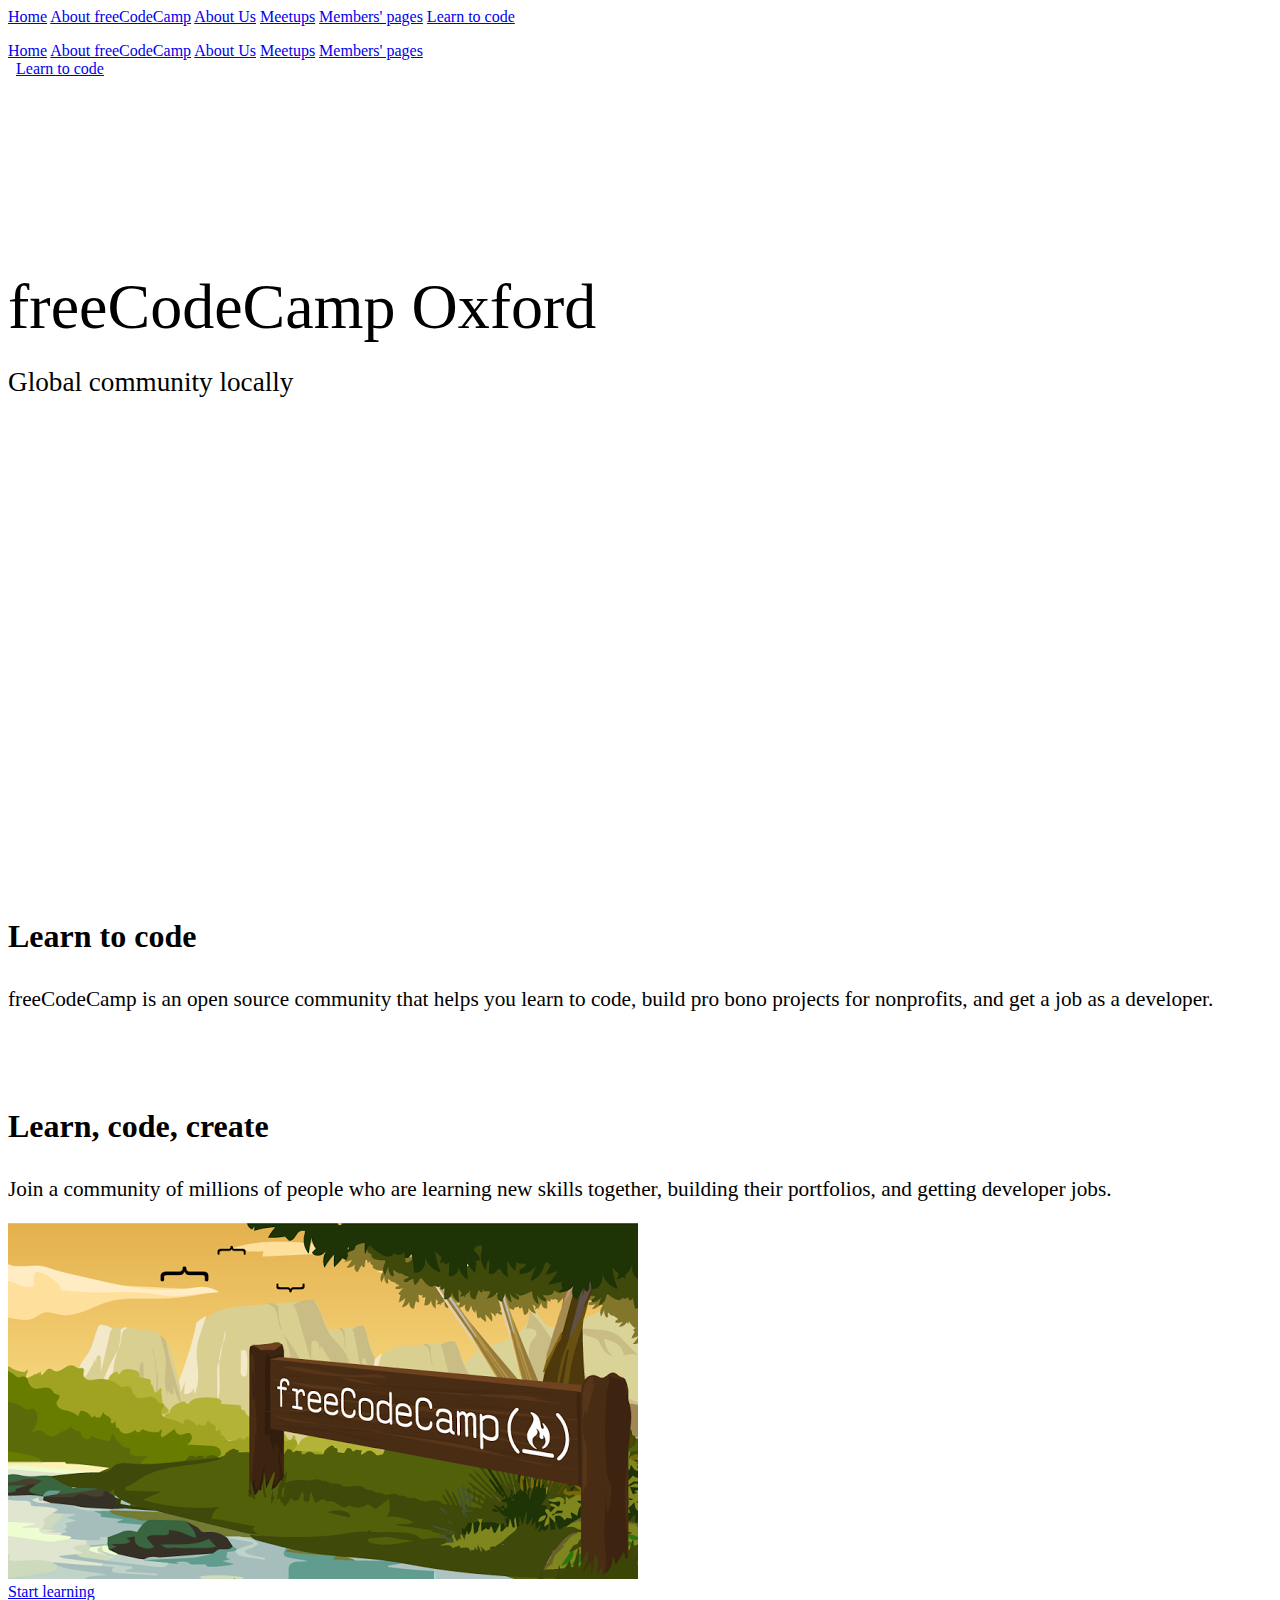
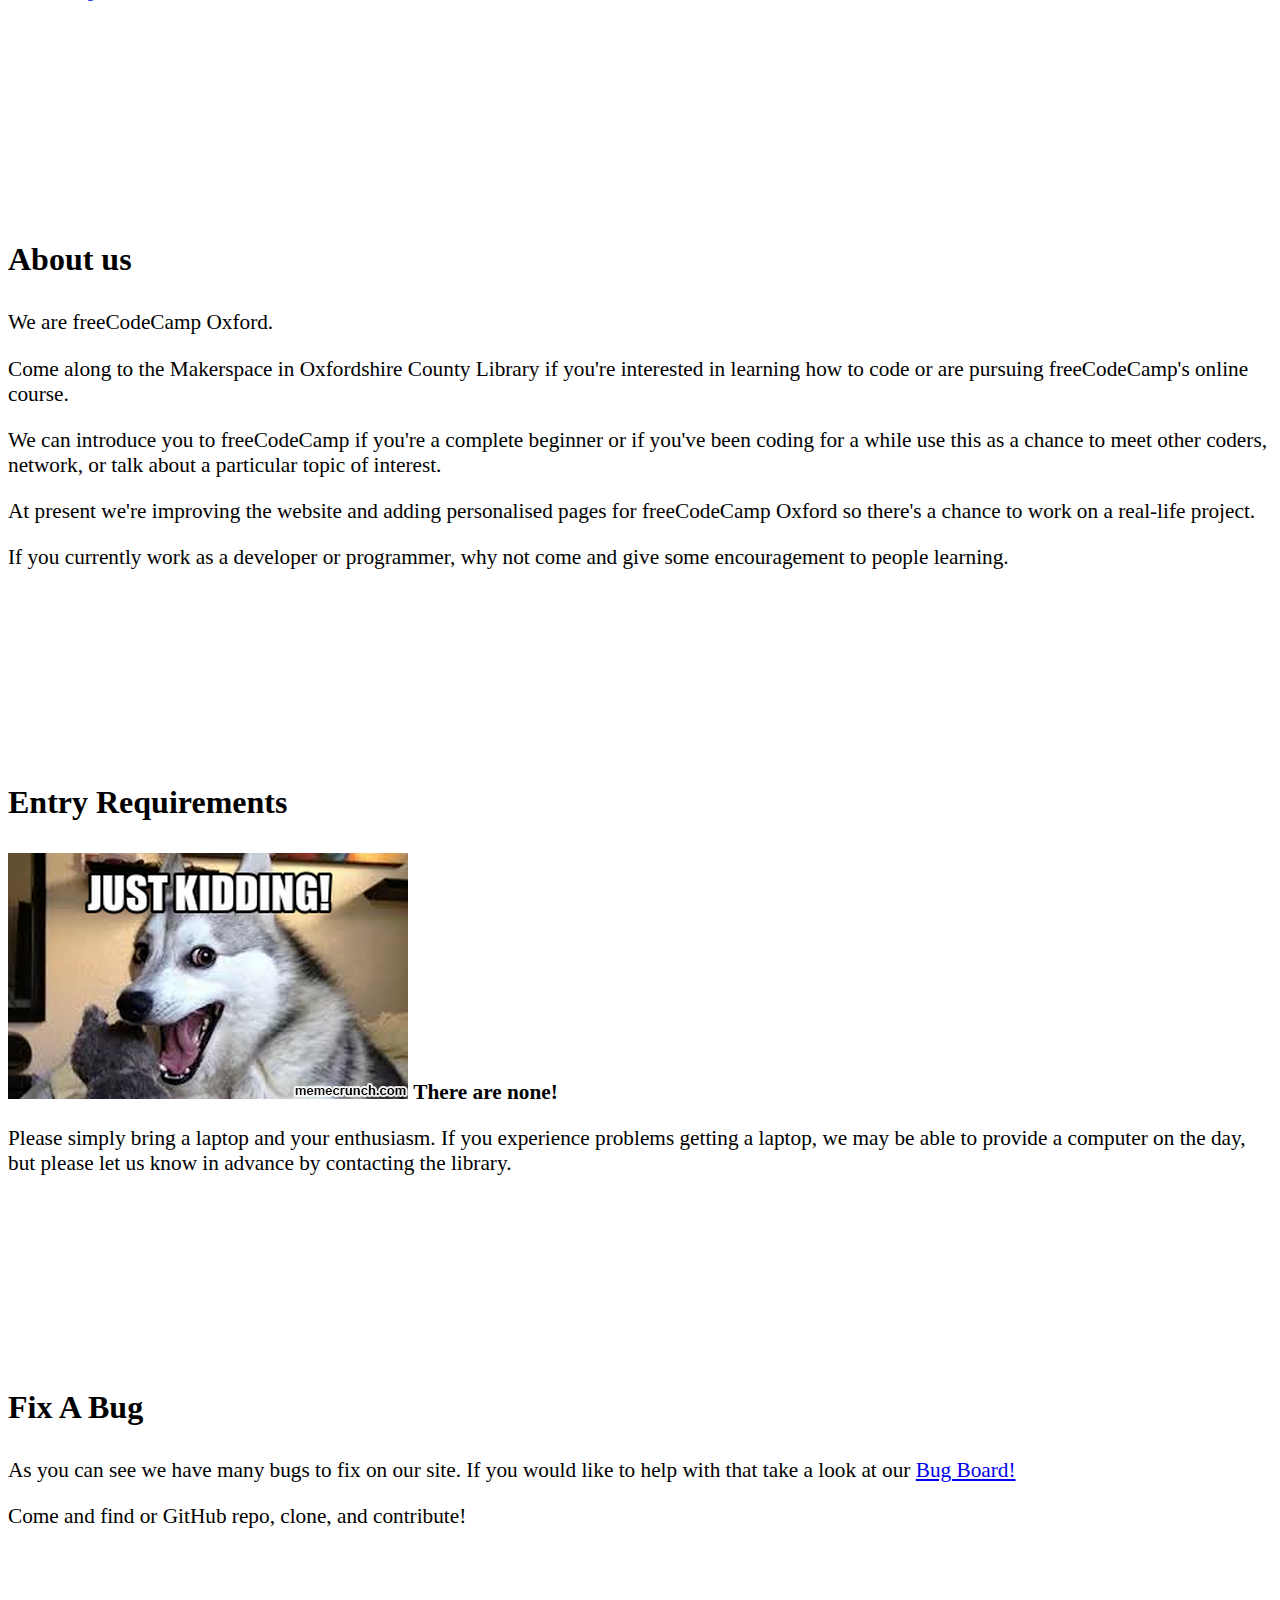
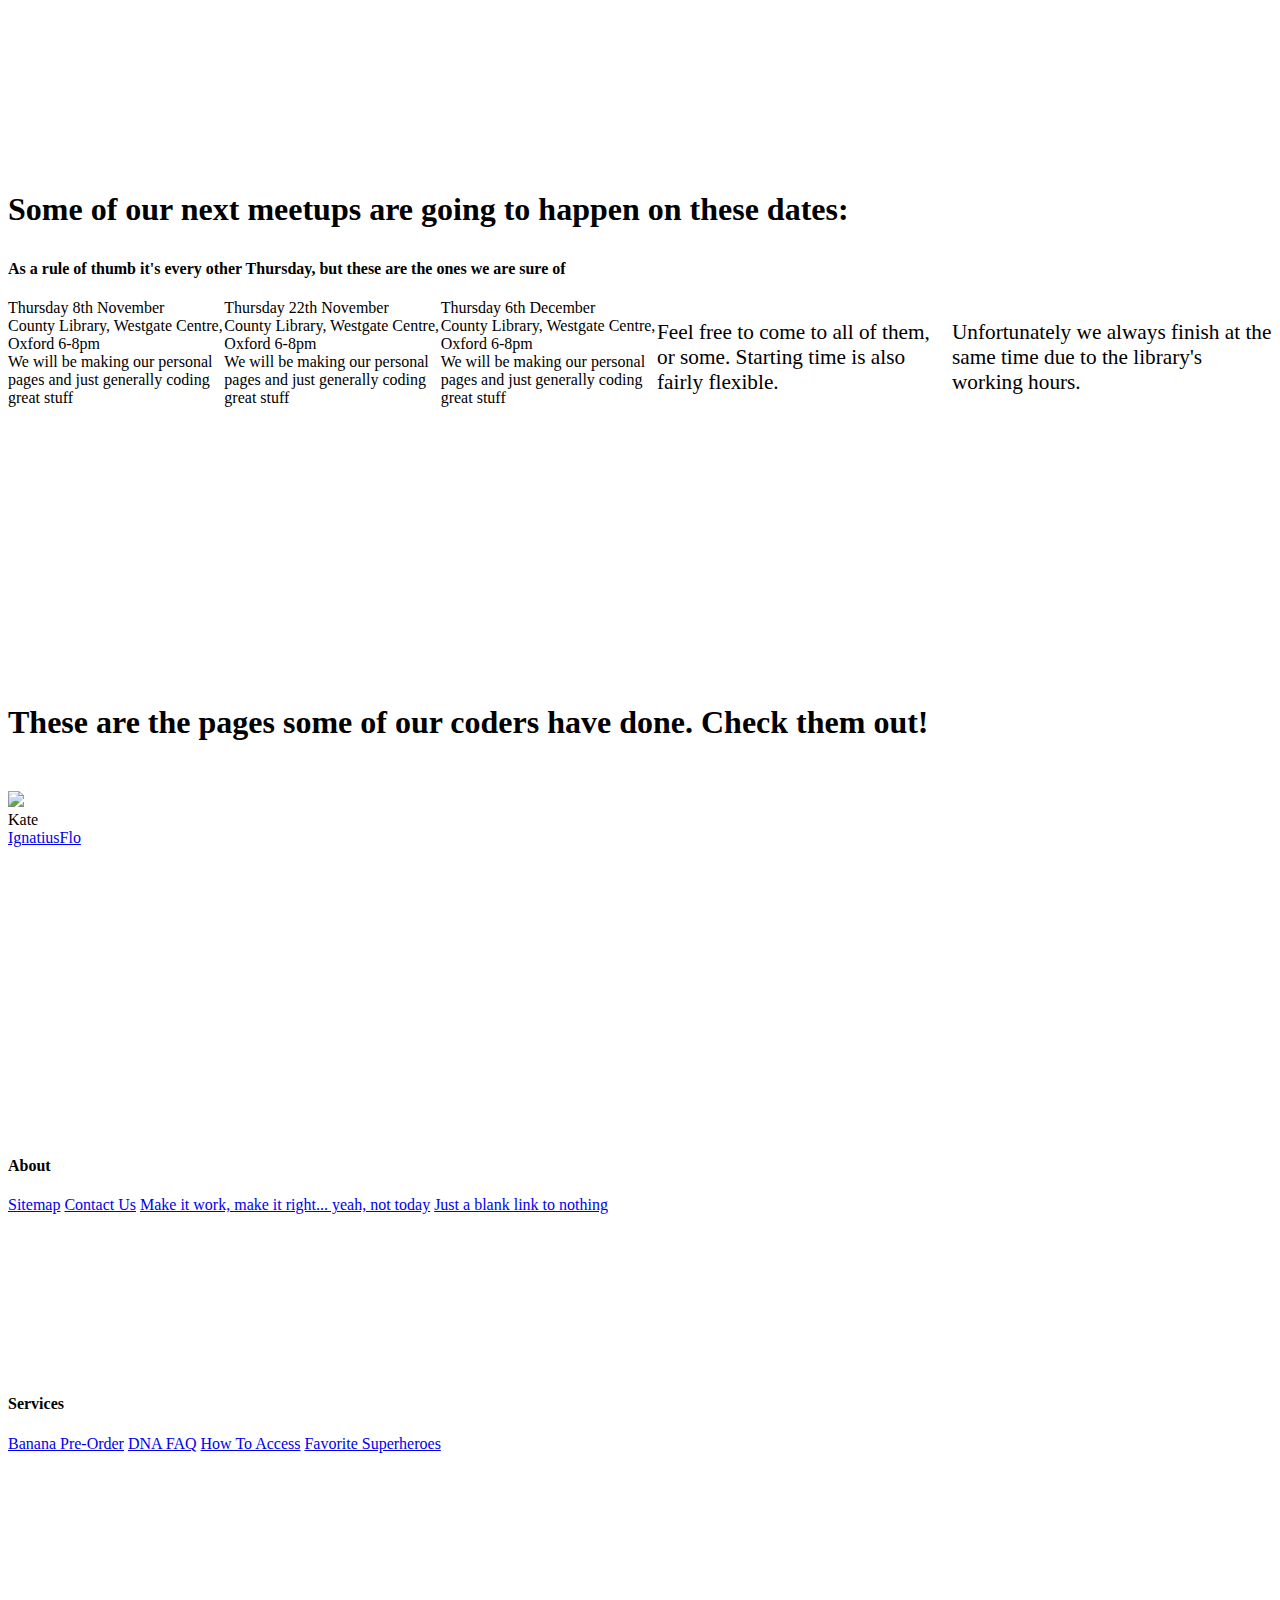
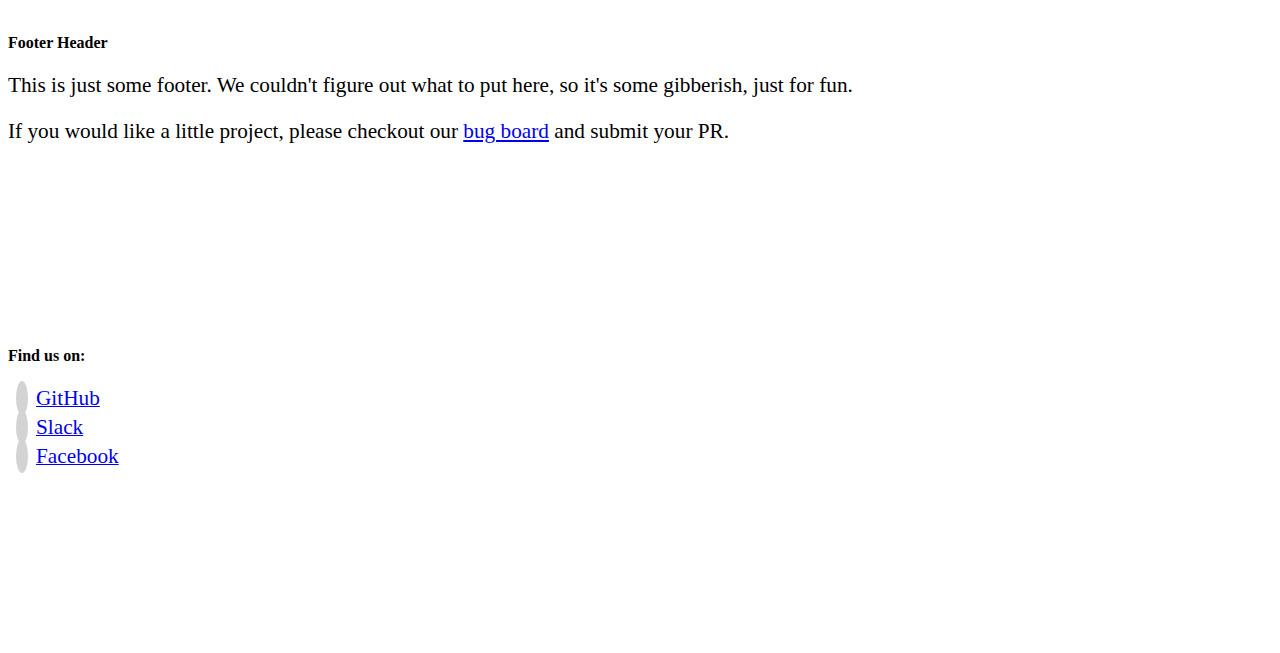
==== commit a503a60e: "Merge 8fe6ba21ea8abec0458547297c72a7176c5b82a6 into 604cde547117b59c516abd128c7ddebe58bdd98c" ====
--- a/index.html
+++ b/index.html
@@ -148,8 +148,28 @@
           </p>
         </div>
       </div>
-    </div>
-  </div>
+<!-- Bug Board -->
+  <div class="ui vertical stripe quote segment">
+    <div class="ui equal width stackable internally celled grid">
+      <div class="left aligned row">
+        <div class="column">
+          <h3>Fix A Bug</h3>
+          <p>
+            As you can see we have many bugs to fix on our site. If you would like to
+            help with that take a look at our <a href="https://trello.com/b/CmNMjNHc/
+            quick-main-website-projects">Bug Board!</a><br></p>
+            <p>Come and find or GitHub repo, clone, and contribute!
+                <a href="https://github.com/freeCodeCampOxford/freeCodeCampOxford.github.io" target="_blank" rel="noopener">
+                  <i class="fab fa-github"></i>
+
+                </a>
+              </li>
+            </p>
+          </div>
+        </div>
+      </div>
+    </div>
+
   <!-- Future meetings -->
   <div id="meetups" class="ui vertical stripe segment">
     <div class="ui container">
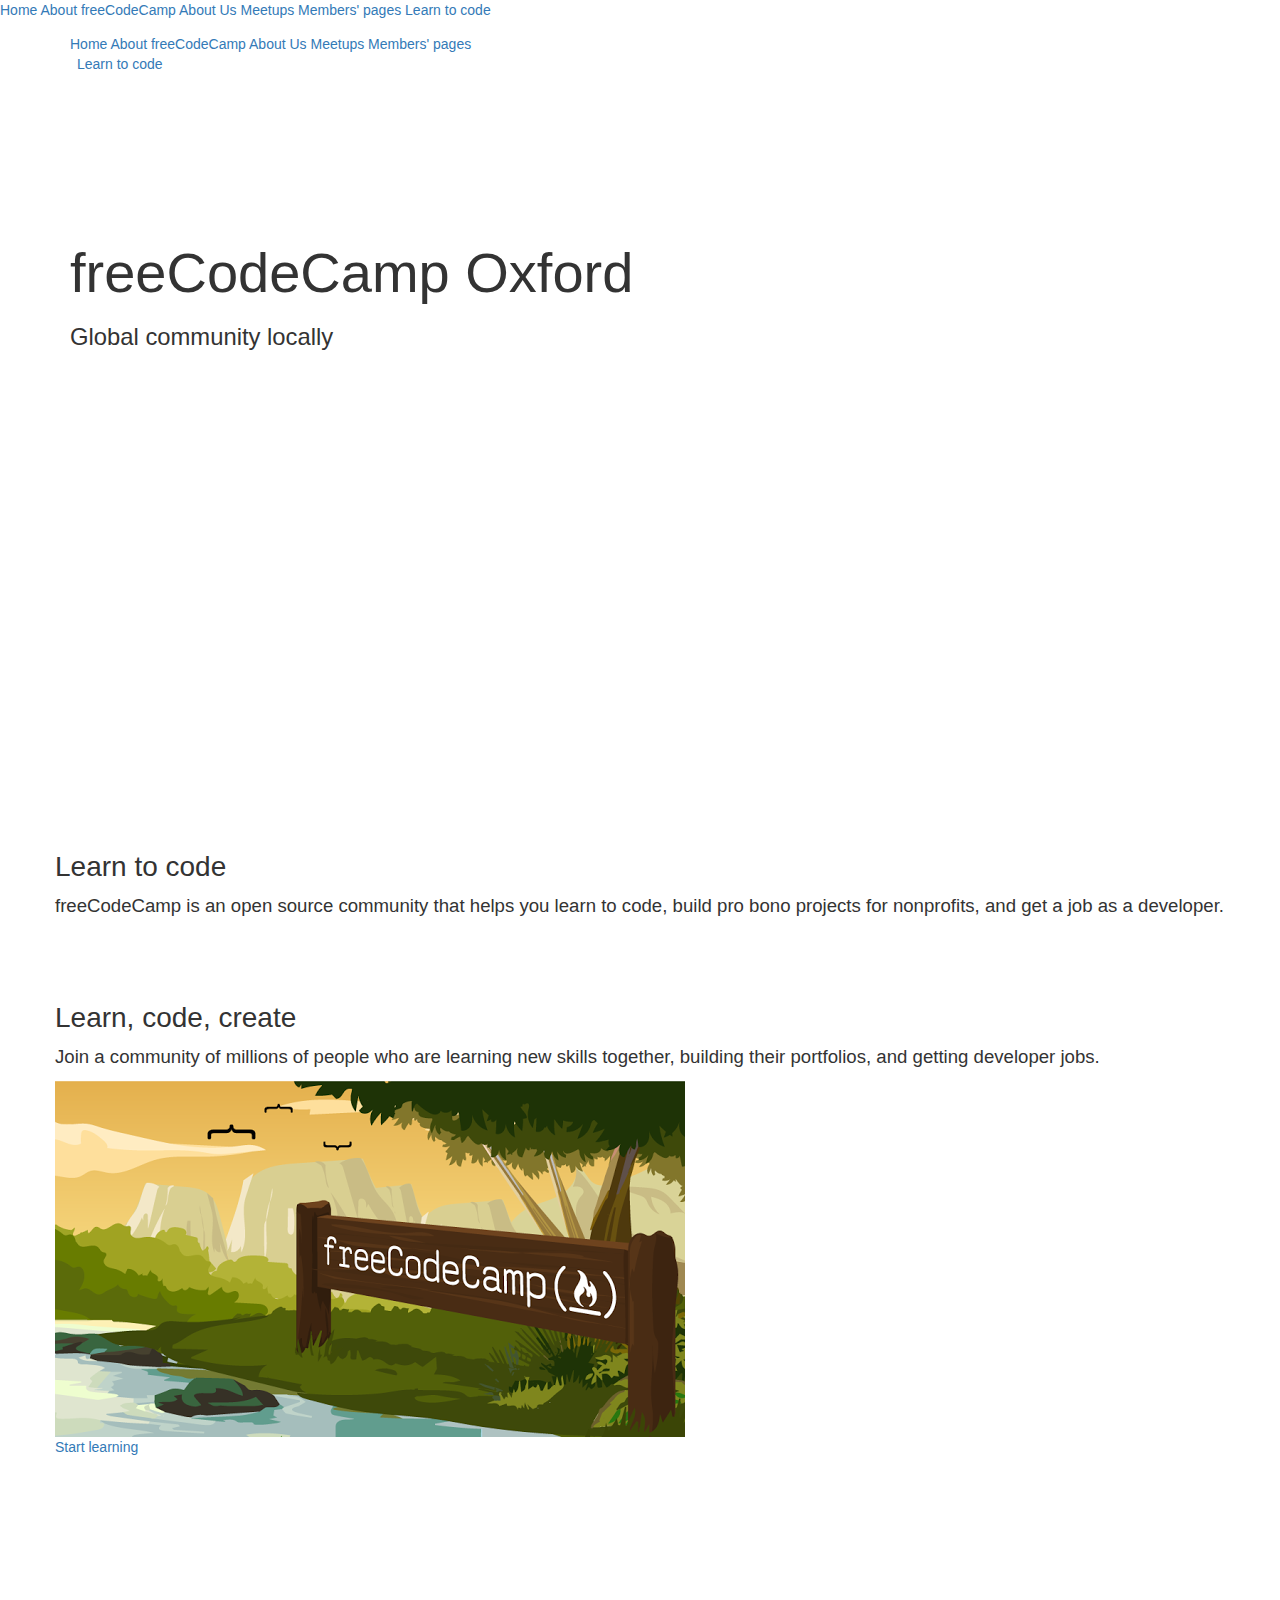
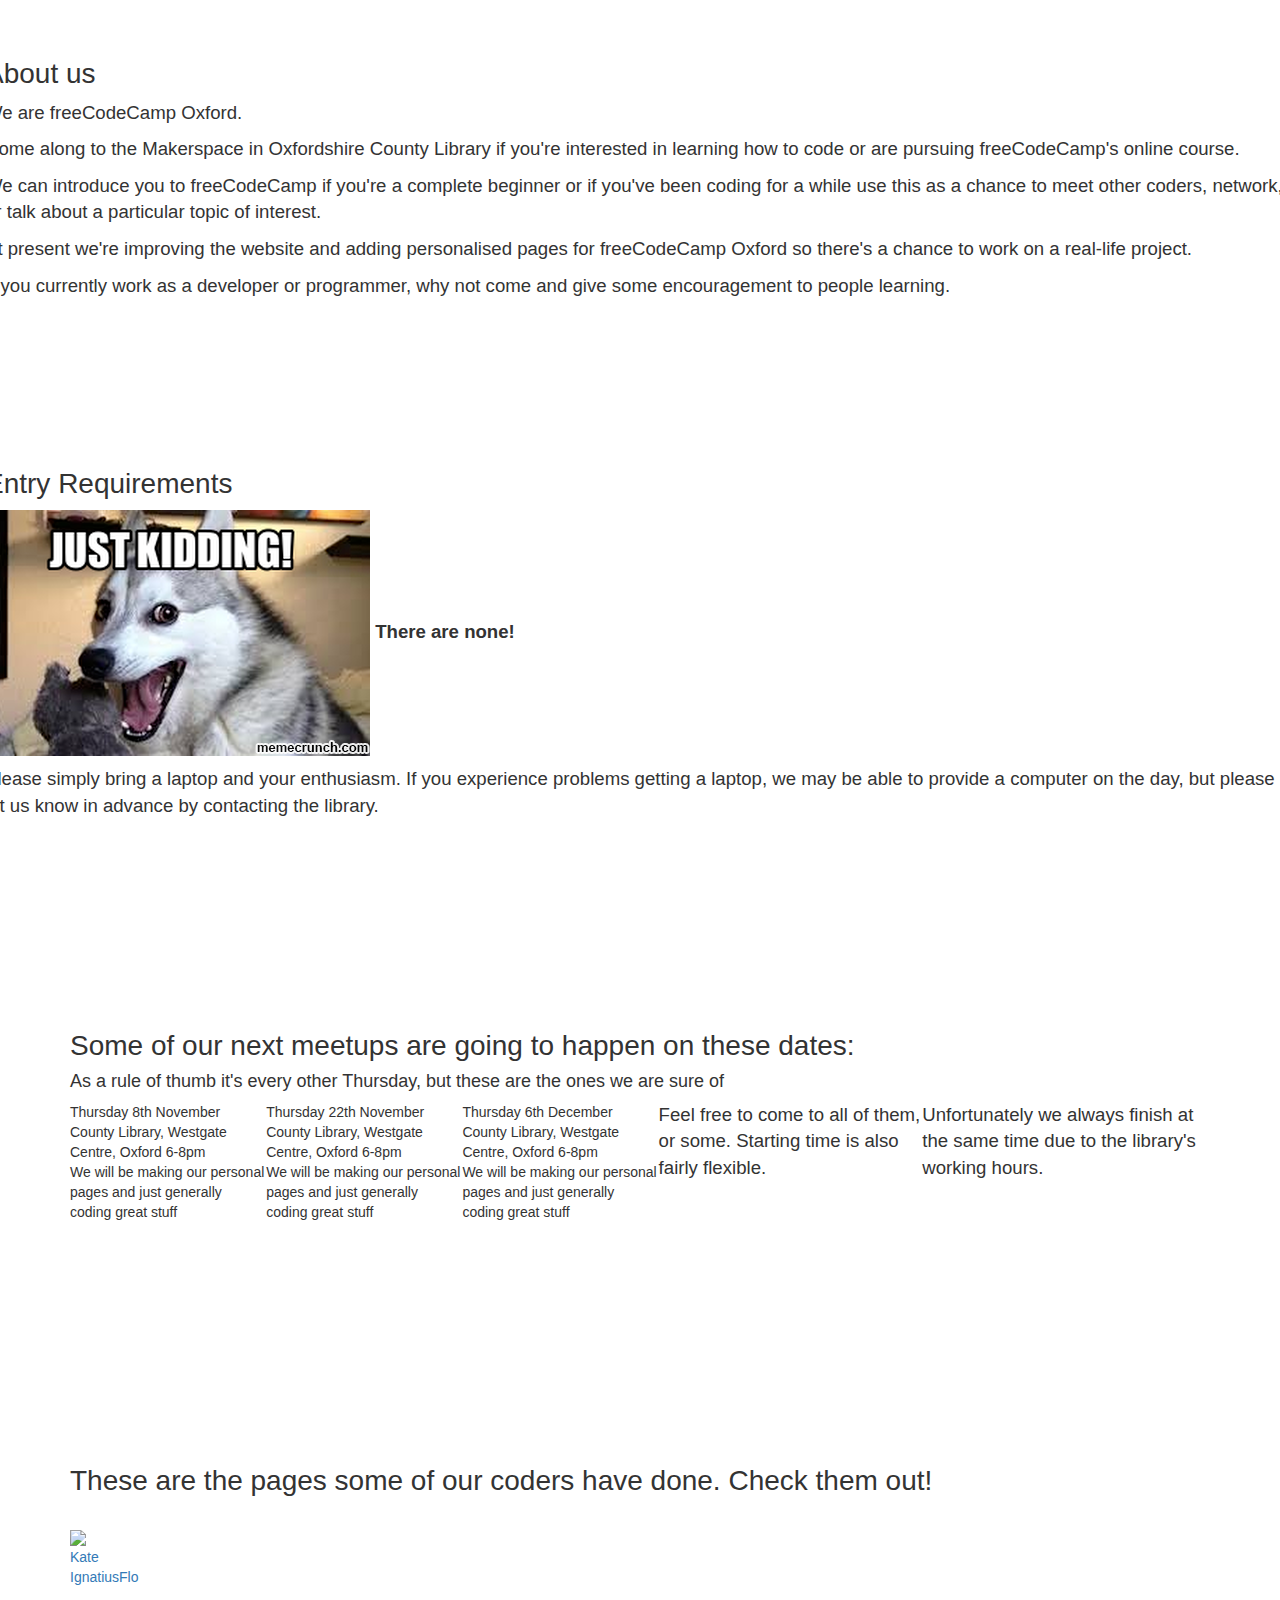
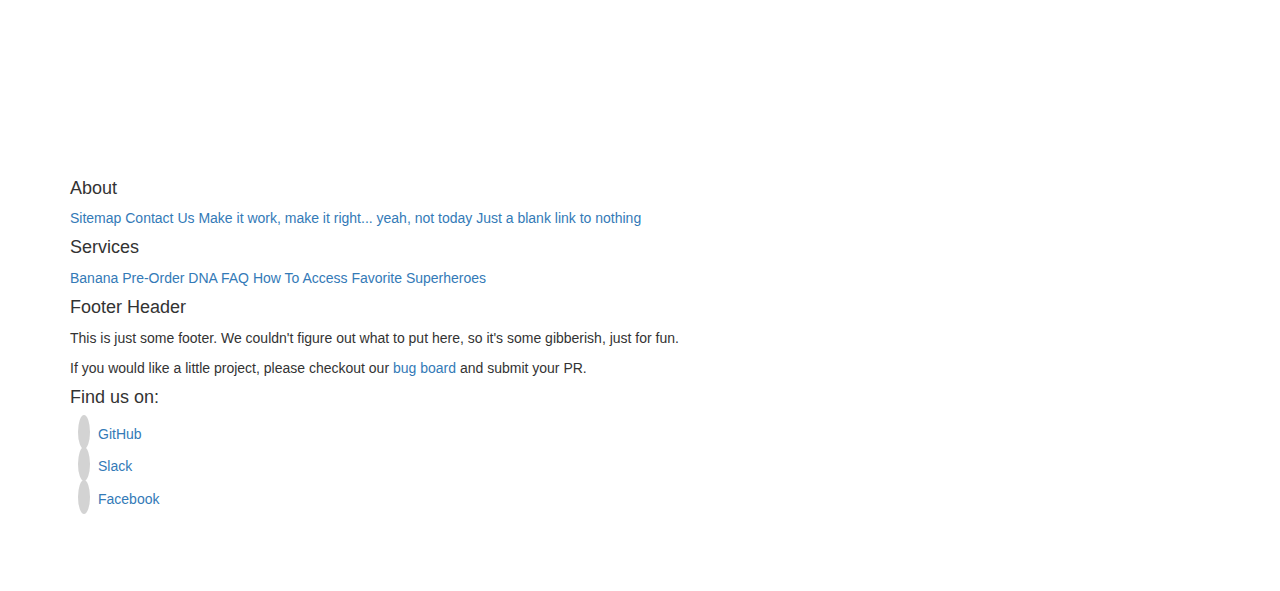
==== commit d335f934: "Merge 0afec704af838c9ea6b2d02e38e92cf6ce3cb948 into 604cde547117b59c516abd128c7ddebe58bdd98c" ====
--- a/index.html
+++ b/index.html
@@ -8,32 +8,22 @@
 
   <!-- Site Properties -->
   <title>Homepage - Semantic</title>
+  <link rel="stylesheet" href="https://use.fontawesome.com/releases/v5.1.1/css/all.css" integrity="sha384-O8whS3fhG2OnA5Kas0Y9l3cfpmYjapjI0E4theH4iuMD+pLhbf6JI0jIMfYcK3yZ" crossorigin="anonymous">
+  <link rel="stylesheet" href="https://maxcdn.bootstrapcdn.com/bootstrap/3.3.7/css/bootstrap.min.css">
   <link rel="stylesheet" href="https://cdnjs.cloudflare.com/ajax/libs/semantic-ui/2.3.1/semantic.min.css">
-  <link rel="stylesheet" href="https://use.fontawesome.com/releases/v5.1.1/css/all.css" integrity="sha384-O8whS3fhG2OnA5Kas0Y9l3cfpmYjapjI0E4theH4iuMD+pLhbf6JI0jIMfYcK3yZ" crossorigin="anonymous">
   <link rel="stylesheet" href="./src/style.css">
 
-  <script
-  src="https://code.jquery.com/jquery-3.3.1.min.js"
-  integrity="sha256-FgpCb/KJQlLNfOu91ta32o/NMZxltwRo8QtmkMRdAu8="
-  crossorigin="anonymous"></script>
-
-  <script src="https://cdnjs.cloudflare.com/ajax/libs/semantic-ui/2.3.1/semantic.min.js"></script>
-
-  <script
-    type="text/javascript"
-    src="./src/script.js"></script>
-
 </head>
-<body>
+<body data-spy="scroll" data-target="#scrollspy-area">
 
 <!-- Following Menu -->
-<div class="ui large top fixed hidden menu">
-  <div class="ui container">
-    <a class="active item" href="#home">Home</a>
-    <a class="item" href="#aboutfcc">About freeCodeCamp</a>
-    <a class="item" href="#aboutus">About Us</a>
-    <a class="item" href="#meetups">Meetups</a>
-    <a class="item" href="#ourpages">Members' pages</a>
+<div class="ui large top fixed hidden menu" id="scrollspy-area">
+  <div class="ui container" id="navlink-list">
+    <a class="item" href="#home">Home</a>
+    <a class="item fcc-link-item" href="#aboutfcc">About freeCodeCamp</a>
+    <a class="item aboutus-link-item" href="#aboutus">About Us</a>
+    <a class="item meetups-link-item" href="#meetups">Meetups</a>
+    <a class="item ourpages-link-item" href="#ourpages">Members' pages</a>
     <div class="right menu">
       <div class="item">
         <a class="ui button" href="https://learn.freecodecamp.org" target="_blank" rel="noopener">Learn to code</a>
@@ -61,7 +51,7 @@
         <a class="toc item">
           <i class="sidebar icon"></i>
         </a>
-        <a class="item" href="#home">Home</a>
+        <a class="item home-link-item" href="#home">Home</a>
         <a class="item" href="#aboutfcc">About freeCodeCamp</a>
         <a class="item" href="#aboutus">About Us</a>
         <a class="item" href="#meetups">Meetups</a>
@@ -148,28 +138,8 @@
           </p>
         </div>
       </div>
-<!-- Bug Board -->
-  <div class="ui vertical stripe quote segment">
-    <div class="ui equal width stackable internally celled grid">
-      <div class="left aligned row">
-        <div class="column">
-          <h3>Fix A Bug</h3>
-          <p>
-            As you can see we have many bugs to fix on our site. If you would like to
-            help with that take a look at our <a href="https://trello.com/b/CmNMjNHc/
-            quick-main-website-projects">Bug Board!</a><br></p>
-            <p>Come and find or GitHub repo, clone, and contribute!
-                <a href="https://github.com/freeCodeCampOxford/freeCodeCampOxford.github.io" target="_blank" rel="noopener">
-                  <i class="fab fa-github"></i>
-
-                </a>
-              </li>
-            </p>
-          </div>
-        </div>
-      </div>
-    </div>
-
+    </div>
+  </div>
   <!-- Future meetings -->
   <div id="meetups" class="ui vertical stripe segment">
     <div class="ui container">
@@ -297,6 +267,18 @@
   </div>
 </div>
 
+  <script src="https://maxcdn.bootstrapcdn.com/bootstrap/3.3.7/js/bootstrap.min.js"></script>
+  <script
+    src="https://code.jquery.com/jquery-3.3.1.min.js"
+    integrity="sha256-FgpCb/KJQlLNfOu91ta32o/NMZxltwRo8QtmkMRdAu8="
+    crossorigin="anonymous">
+  </script>
+    <script src="https://cdnjs.cloudflare.com/ajax/libs/semantic-ui/2.3.1/semantic.min.js"></script>
+  <script
+      type="text/javascript"
+      src="./src/script.js">
+  </script>
+
 </body>
 
 </html>
